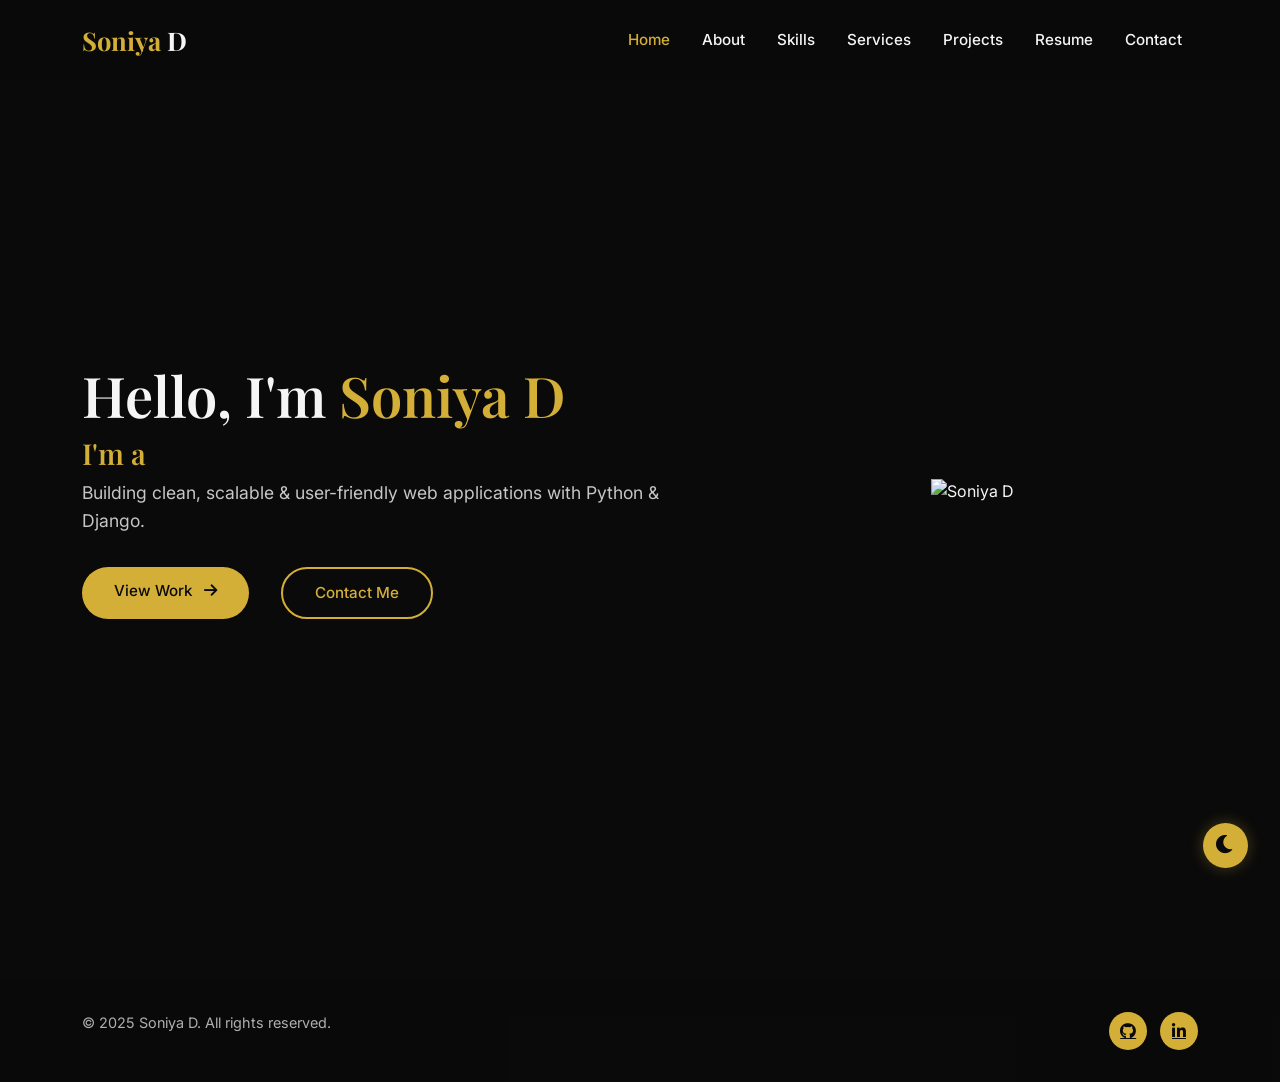
==== index.html @ d13fad53 "Update index.html" ====
<!DOCTYPE html>
<html lang="en">
<head>
    <meta charset="UTF-8">
    <meta name="viewport" content="width=device-width, initial-scale=1.0">
    <title>Soniya D | Python Fullstack Developer</title>
    <link href="https://cdn.jsdelivr.net/npm/bootstrap@5.3.0-alpha1/dist/css/bootstrap.min.css" rel="stylesheet">
    <link rel="stylesheet" href="https://cdnjs.cloudflare.com/ajax/libs/font-awesome/6.0.0-beta3/css/all.min.css">
    <link href="https://fonts.googleapis.com/css2?family=Inter:wght@300;400;500;600;700;800&family=Playfair+Display:wght@400;500;600;700&display=swap" rel="stylesheet">
    <link href="https://unpkg.com/aos@2.3.1/dist/aos.css" rel="stylesheet">
    <link rel="stylesheet" href="css/style.css">
</head>
<body>

    <canvas id="particles-canvas"></canvas>
    <button id="theme-toggle" class="theme-toggle"><i class="fas fa-moon"></i></button>

    <nav class="navbar navbar-expand-lg navbar-dark fixed-top">
        <div class="container">
            <a class="navbar-brand" href="index.html"><span class="brand-gold">Soniya</span> D</a>
            <button class="navbar-toggler" type="button" data-bs-toggle="collapse" data-bs-target="#navbarNav">
                <span class="navbar-toggler-icon"></span>
            </button>
            <div class="collapse navbar-collapse" id="navbarNav">
                <ul class="navbar-nav ms-auto">
                    <li class="nav-item"><a class="nav-link active" href="index.html">Home</a></li>
                    <li class="nav-item"><a class="nav-link" href="about.html">About</a></li>
                    <li class="nav-item"><a class="nav-link" href="skills.html">Skills</a></li>
                    <li class="nav-item"><a class="nav-link" href="services.html">Services</a></li>
                    <li class="nav-item"><a class="nav-link" href="projects.html">Projects</a></li>
                    <li class="nav-item"><a class="nav-link" href="resume.html">Resume</a></li>
                    <li class="nav-item"><a class="nav-link" href="contact.html">Contact</a></li>
                </ul>
            </div>
        </div>
    </nav>

    <section class="hero-section d-flex align-items-center">
        <div class="container">
            <div class="row align-items-center">
                <div class="col-lg-7" data-aos="fade-right" data-aos-duration="1000">
                    <div class="hero-content">
                        <h1 class="hero-title">Hello, I'm <span class="highlight">Soniya D</span></h1>
                        <h2 class="hero-role">I'm a <span id="typed-role"></span></h2>
                        <p class="hero-tagline">Building clean, scalable & user-friendly web applications with Python & Django.</p>
                        <div class="hero-buttons mt-4">
                            <a href="projects.html" class="btn btn-primary me-3">View Work <i class="fas fa-arrow-right ms-2"></i></a>
                            <a href="contact.html" class="btn btn-outline">Contact Me</a>
                        </div>
                    </div>
                </div>
                <div class="col-lg-5 text-center" data-aos="fade-left" data-aos-duration="1000" data-aos-delay="200">
                    <div class="hero-image">
                        <!-- Unique Morphing Blob Shape -->
                        <div class="blob-wrapper" id="blobWrapper">
                            <div class="blob-shape">
                                <img src="images/img2.jpeg" alt="Soniya D">
                            </div>
                            <div class="blob-glow"></div>
                        </div>
                    </div>
                </div>
            </div>
        </div>
    </section>

    <footer class="footer">
    <div class="container">
        <div class="row">
            <div class="col-md-6">
                <p>&copy; 2025 Soniya D. All rights reserved.</p>
            </div>
            <div class="col-md-6 text-md-end">
                <div class="social-links">
                    <a href="#" target="_blank"><i class="fab fa-github"></i></a>
                    <a href="https://www.linkedin.com/in/soniyadas05" target="_blank" rel="noopener noreferrer">
                        <i class="fab fa-linkedin-in"></i>
                    </a>
                </div>
            </div>
        </div>
    </div>
</footer>

    <script src="https://cdn.jsdelivr.net/npm/bootstrap@5.3.0-alpha1/dist/js/bootstrap.bundle.min.js"></script>
    <script src="https://unpkg.com/aos@2.3.1/dist/aos.js"></script>
    <script src="https://cdn.jsdelivr.net/npm/typed.js@2.0.12"></script>
    <script src="js/script.js"></script>
</body>
</html>
---- css/style.css ----
/* ============================================
   GLOBAL VARIABLES & RESET
============================================ */
:root {
    --bg-dark: #0a0a0a;
    --bg-light: #ffffff;
    --text-dark: #f5f5f5;
    --text-light: #1a1a1a;
    --primary: #d4af37;
    --primary-dark: #b8941e;
    --primary-glow: rgba(212, 175, 55, 0.3);
    --gray-dark: #1f1f1f;
    --gray-light: #eaeaea;
    --transition: all 0.3s ease;
    --card-bg: rgba(20, 20, 30, 0.6);
    --card-border: rgba(212, 175, 55, 0.15);
}

[data-theme="light"] {
    --bg-dark: #ffffff;
    --text-dark: #1a1a1a;
    --gray-dark: #f8f9fa;
    --card-bg: rgba(255, 255, 255, 0.8);
    --card-border: rgba(0, 0, 0, 0.08);
}

* {
    margin: 0;
    padding: 0;
    box-sizing: border-box;
}

body {
    font-family: 'Inter', sans-serif;
    background-color: var(--bg-dark);
    color: var(--text-dark);
    transition: var(--transition);
    overflow-x: hidden;
}

h1, h2, h3, h4, h5, h6 {
    font-family: 'Playfair Display', serif;
    font-weight: 600;
}

.highlight {
    color: var(--primary);
}





/* ============================================
   DARK MODE SMOOTH TRANSITION
============================================ */
body, .navbar, .footer, .card, .skill-card, .project-card, .contact-card {
    transition: background-color 0.3s ease, color 0.3s ease, border-color 0.3s ease;
}

/* Fix for light mode text in cards */
[data-theme="light"] .about-card,
[data-theme="light"] .skill-card,
[data-theme="light"] .project-card,
[data-theme="light"] .contact-info-card,
[data-theme="light"] .contact-form-card {
    color: #1a1a1a;
}

/* Fix for light mode particle opacity */
[data-theme="light"] #particles-canvas {
    opacity: 0.2;
}

/* Fix for light mode star rings */
[data-theme="light"] .star-ring {
    border-color: rgba(0, 0, 0, 0.1);
}

[data-theme="light"] .star-ring.secondary {
    border-color: rgba(0, 0, 0, 0.08);
}

/* ============================================
   SCROLL PROGRESS BAR
============================================ */
.scroll-progress {
    position: fixed;
    top: 0;
    left: 0;
    width: 0%;
    height: 3px;
    background: var(--primary);
    z-index: 10000;
    transition: width 0.1s linear;
}

/* ============================================
   NAVBAR
============================================ */
.navbar {
    background: rgba(10, 10, 10, 0.95);
    backdrop-filter: blur(10px);
    padding: 1rem 0;
    transition: var(--transition);
}

[data-theme="light"] .navbar {
    background: rgba(255, 255, 255, 0.95);
    box-shadow: 0 2px 10px rgba(0,0,0,0.05);
}

.navbar-brand {
    font-family: 'Playfair Display', serif;
    font-size: 1.6rem;
    font-weight: 700;
    color: var(--text-dark) !important;
}

.brand-gold {
    color: var(--primary);
}

.nav-link {
    color: var(--text-dark) !important;
    font-weight: 500;
    margin: 0 0.5rem;
    transition: var(--transition);
    font-size: 0.95rem;
}

.nav-link:hover, .nav-link.active {
    color: var(--primary) !important;
}

/* ============================================
   THEME TOGGLE
============================================ */
.theme-toggle {
    position: fixed;
    bottom: 2rem;
    right: 2rem;
    z-index: 999;
    background: var(--primary);
    border: none;
    width: 45px;
    height: 45px;
    border-radius: 50%;
    cursor: pointer;
    box-shadow: 0 0 15px var(--primary-glow);
    transition: var(--transition);
}

.theme-toggle i {
    font-size: 1.3rem;
    color: #0a0a0a;
}

.theme-toggle:hover {
    transform: scale(1.1);
}

/* ============================================
   HERO SECTION
============================================ */
.hero-section {
    min-height: 100vh;
    padding-top: 80px;
    position: relative;
}

.hero-greeting {
    font-size: 1.1rem;
    color: var(--primary);
    letter-spacing: 3px;
    text-transform: uppercase;
    display: block;
    margin-bottom: 0.5rem;
}

.hero-title {
    font-size: 3.5rem;
    margin-bottom: 0.5rem;
}

.hero-role-wrapper {
    display: flex;
    align-items: center;
    gap: 0.5rem;
    flex-wrap: wrap;
    margin-bottom: 1.5rem;
}

.hero-role-prefix {
    font-size: 1.8rem;
    font-weight: 500;
}

.hero-role {
    font-size: 1.8rem;
    font-weight: 600;
    color: var(--primary);
}

.hero-tagline {
    font-size: 1.1rem;
    opacity: 0.8;
    margin-bottom: 2rem;
    line-height: 1.6;
}

/* ============================================
   PROFILE IMAGE - CLEAN PROFESSIONAL SHAPE
============================================ */
.profile-image-wrapper {
    position: relative;
    width: 380px;
    height: 380px;
    margin: 0 auto;
}

.profile-image-shape {
    position: relative;
    width: 100%;
    height: 100%;
    border-radius: 42% 58% 45% 55% / 52% 44% 56% 48%;
    overflow: hidden;
    transition: all 0.4s ease;
    box-shadow: 0 20px 40px rgba(0, 0, 0, 0.2);
}

@keyframes morphShape {
    0% { border-radius: 42% 58% 45% 55% / 52% 44% 56% 48%; }
    50% { border-radius: 55% 45% 58% 42% / 45% 55% 45% 55%; }
    100% { border-radius: 42% 58% 45% 55% / 52% 44% 56% 48%; }
}

.profile-image-shape {
    animation: morphShape 10s ease-in-out infinite;
}

.profile-image-shape img {
    width: 100%;
    height: 100%;
    object-fit: cover;
    transition: transform 0.4s ease;
}

.profile-image-wrapper:hover .profile-image-shape img {
    transform: scale(1.05);
}

.profile-glow {
    position: absolute;
    top: -20px;
    left: -20px;
    right: -20px;
    bottom: -20px;
    background: radial-gradient(circle, var(--primary) 0%, transparent 70%);
    border-radius: 50%;
    opacity: 0.15;
    animation: pulseGlow 3s ease-in-out infinite;
    z-index: -1;
}

@keyframes pulseGlow {
    0%, 100% { opacity: 0.1; transform: scale(0.98); }
    50% { opacity: 0.2; transform: scale(1.02); }
}

/* Small Glitter Stars */
.star-container {
    position: absolute;
    top: 0;
    left: 0;
    width: 100%;
    height: 100%;
    pointer-events: none;
    z-index: 2;
}

.glit-star {
    position: absolute;
    width: 3px;
    height: 3px;
    background: #ffd700;
    border-radius: 50%;
    animation: starGlitter 2s ease-in-out infinite;
    box-shadow: 0 0 3px rgba(255, 215, 0, 0.6);
}

.glit-star.inner-star {
    width: 2px;
    height: 2px;
    background: #f5e7a3;
    animation-duration: 1.5s;
}

@keyframes starGlitter {
    0%, 100% { opacity: 0; transform: scale(0.5); }
    50% { opacity: 0.8; transform: scale(1.2); }
}

/* Rotating Rings */
.star-ring {
    position: absolute;
    top: 50%;
    left: 50%;
    width: 90%;
    height: 90%;
    border: 1px solid rgba(212, 175, 55, 0.15);
    border-radius: 50%;
    transform: translate(-50%, -50%);
    animation: rotateRing 20s linear infinite;
    pointer-events: none;
}

.star-ring.secondary {
    width: 80%;
    height: 80%;
    border: 1px dashed rgba(212, 175, 55, 0.1);
    animation: rotateRingReverse 25s linear infinite;
}

@keyframes rotateRing {
    from { transform: translate(-50%, -50%) rotate(0deg); }
    to { transform: translate(-50%, -50%) rotate(360deg); }
}

@keyframes rotateRingReverse {
    from { transform: translate(-50%, -50%) rotate(360deg); }
    to { transform: translate(-50%, -50%) rotate(0deg); }
}

/* ============================================
   BUTTONS
============================================ */
.btn {
    padding: 0.8rem 2rem;
    font-weight: 500;
    border-radius: 50px;
    transition: var(--transition);
    font-size: 0.95rem;
}

.btn-primary {
    background: var(--primary);
    border: none;
    color: #0a0a0a;
}

.btn-primary:hover {
    background: var(--primary-dark);
    transform: translateY(-3px);
    box-shadow: 0 10px 20px var(--primary-glow);
}

.btn-outline {
    background: transparent;
    border: 2px solid var(--primary);
    color: var(--primary);
}

.btn-outline:hover {
    background: var(--primary);
    color: #0a0a0a;
    transform: translateY(-3px);
}

.hero-buttons {
    display: flex;
    gap: 1rem;
    flex-wrap: wrap;
}

/* ============================================
   PAGE HEADER
============================================ */
.page-header {
    padding: 150px 0 80px;
    text-align: center;
    position: relative;
}

.page-header h1 {
    font-size: 3rem;
    margin-bottom: 1rem;
    background: linear-gradient(135deg, var(--primary), #fff);
    -webkit-background-clip: text;
    background-clip: text;
    color: transparent;
}

.page-header p {
    font-size: 1.2rem;
    opacity: 0.8;
}

/* ============================================
   ABOUT PAGE
============================================ */
.about-section {
    padding: 80px 0;
}

.about-card {
    background: var(--card-bg);
    backdrop-filter: blur(15px);
    border-radius: 56px;
    padding: 3rem;
    border: 1px solid var(--card-border);
    transition: all 0.4s ease;
}

.about-card:hover {
    transform: translateY(-8px);
    border-color: var(--primary);
    box-shadow: 0 30px 50px var(--primary-glow);
}

.profile-img {
    width: 240px;
    height: 240px;
    border-radius: 50%;
    object-fit: cover;
    border: 3px solid var(--primary);
    box-shadow: 0 20px 40px var(--primary-glow);
}

.about-content {
    text-align: center;
}

.about-content h3 {
    font-size: 2.2rem;
    margin-bottom: 1rem;
}

.info-list {
    display: flex;
    flex-wrap: wrap;
    justify-content: center;
    gap: 1.2rem;
    margin: 2rem 0;
}

.info-item {
    display: flex;
    align-items: center;
    gap: 0.8rem;
    background: rgba(212, 175, 55, 0.1);
    padding: 0.7rem 1.5rem;
    border-radius: 60px;
    transition: all 0.3s ease;
}

.info-item i {
    width: 36px;
    height: 36px;
    background: var(--primary);
    border-radius: 50%;
    display: inline-flex;
    align-items: center;
    justify-content: center;
    color: #0a0a0a;
}

.info-item:hover {
    background: rgba(212, 175, 55, 0.2);
    transform: translateY(-5px);
}

.btn-hire {
    padding: 1rem 2.8rem;
    font-weight: 600;
    background: linear-gradient(135deg, var(--primary), var(--primary-dark));
    border: none;
    color: #0a0a0a;
    border-radius: 50px;
    transition: all 0.3s ease;
}

.btn-hire:hover {
    transform: translateY(-3px);
    box-shadow: 0 10px 25px var(--primary-glow);
}

/* ============================================
   SKILLS PAGE
============================================ */
.skills-section {
    padding: 80px 0;
}

.skill-card {
    background: var(--card-bg);
    backdrop-filter: blur(12px);
    border-radius: 28px;
    padding: 2rem;
    transition: all 0.4s ease;
    height: 100%;
    border: 1px solid var(--card-border);
}

.skill-card:hover {
    transform: translateY(-8px);
    border-color: var(--primary);
    box-shadow: 0 25px 45px var(--primary-glow);
}

.skill-card-header {
    display: flex;
    align-items: center;
    gap: 1rem;
    margin-bottom: 2rem;
    border-bottom: 2px solid var(--primary);
    padding-bottom: 0.8rem;
}

.skill-card-header i {
    font-size: 2.2rem;
    color: var(--primary);
}

.skill-items {
    display: flex;
    flex-direction: column;
    gap: 1.5rem;
}

.skill-info {
    display: flex;
    justify-content: space-between;
    margin-bottom: 0.6rem;
    font-weight: 500;
}

.skill-percent {
    font-weight: 600;
    color: var(--primary);
}

.progress {
    height: 8px;
    background: rgba(212, 175, 55, 0.2);
    border-radius: 10px;
}

.progress-bar {
    background: linear-gradient(90deg, var(--primary), var(--primary-dark));
    border-radius: 10px;
    width: 0;
    transition: width 1.2s ease;
}

.skills-grid {
    display: flex;
    flex-wrap: wrap;
    justify-content: center;
    gap: 1.8rem;
}

.skill-box {
    background: var(--card-bg);
    backdrop-filter: blur(12px);
    border-radius: 28px;
    padding: 1.8rem 1.2rem;
    text-align: center;
    transition: all 0.3s ease;
    border: 1px solid var(--card-border);
    width: 160px;
}

.skill-box:hover {
    transform: translateY(-8px);
    border-color: var(--primary);
    box-shadow: 0 20px 35px var(--primary-glow);
}

.skill-box i {
    font-size: 2.8rem;
    color: var(--primary);
    margin-bottom: 1rem;
}

.skill-box h4 {
    font-size: 1.1rem;
    margin-bottom: 0.8rem;
}

/* ============================================
   PROJECTS PAGE
============================================ */
.project-card {
    background: var(--card-bg);
    backdrop-filter: blur(10px);
    border-radius: 24px;
    transition: all 0.4s ease;
    height: 100%;
    border: 1px solid var(--card-border);
    overflow: hidden;
}

.project-card:hover {
    transform: translateY(-8px);
    border-color: var(--primary);
    box-shadow: 0 20px 40px var(--primary-glow);
}

.project-img img {
    width: 100%;
    height: 250px;
    object-fit: cover;
    transition: transform 0.5s ease;
}

.project-card:hover .project-img img {
    transform: scale(1.05);
}

.project-info {
    padding: 1.5rem;
}

.tech-stack span {
    display: inline-block;
    background: rgba(212, 175, 55, 0.2);
    padding: 0.2rem 0.8rem;
    border-radius: 20px;
    font-size: 0.8rem;
    margin-right: 0.5rem;
    margin-bottom: 0.5rem;
}

/* ============================================
   CONTACT PAGE
============================================ */
.contact-section {
    padding: 80px 0;
}

.contact-info-card, .contact-form-card {
    background: var(--card-bg);
    backdrop-filter: blur(15px);
    border-radius: 32px;
    padding: 2.5rem;
    border: 1px solid var(--card-border);
    transition: all 0.4s ease;
    height: 100%;
}

.contact-info-card:hover, .contact-form-card:hover {
    transform: translateY(-8px);
    border-color: var(--primary);
    box-shadow: 0 25px 45px var(--primary-glow);
}

.contact-item {
    display: flex;
    align-items: center;
    gap: 1.2rem;
    margin-bottom: 2rem;
    padding: 0.5rem;
    border-radius: 20px;
    transition: all 0.3s ease;
}

.contact-item:hover {
    background: rgba(212, 175, 55, 0.1);
    transform: translateX(8px);
}

.icon-box {
    width: 50px;
    height: 50px;
    background: linear-gradient(135deg, var(--primary), var(--primary-dark));
    border-radius: 18px;
    display: flex;
    align-items: center;
    justify-content: center;
}

.icon-box i {
    font-size: 1.5rem;
    color: #0a0a0a;
}

.contact-item h4 {
    font-size: 1rem;
    font-weight: 600;
    margin-bottom: 0.2rem;
    color: var(--primary);
}

.contact-form-card .form-control {
    background: rgba(255, 255, 255, 0.08);
    border: 1px solid rgba(212, 175, 55, 0.3);
    border-radius: 16px;
    padding: 0.9rem 1.2rem;
    color: var(--text-dark);
    transition: all 0.3s ease;
}

[data-theme="light"] .contact-form-card .form-control {
    background: rgba(0, 0, 0, 0.03);
    border-color: rgba(0, 0, 0, 0.15);
    color: #1a1a1a;
}

.contact-form-card .form-control:focus {
    border-color: var(--primary);
    box-shadow: 0 0 0 3px rgba(212, 175, 55, 0.2);
    outline: none;
}

.send-btn {
    width: 100%;
    padding: 1rem;
    font-weight: 600;
    border-radius: 50px;
    background: linear-gradient(135deg, var(--primary), var(--primary-dark));
    border: none;
    transition: all 0.3s ease;
}

.send-btn:hover {
    transform: translateY(-3px);
    box-shadow: 0 10px 25px var(--primary-glow);
}

/* ============================================
   FOOTER
============================================ */
.footer {
    padding: 2rem 0;
    background: rgba(10, 10, 10, 0.95);
    margin-top: 80px;
}

[data-theme="light"] .footer {
    background: var(--gray-light);
}

.footer p {
    font-size: 0.9rem;
    opacity: 0.7;
    margin: 0;
}

.social-links {
    display: flex;
    gap: 0.8rem;
    justify-content: flex-end;
}

.social-links a {
    width: 38px;
    height: 38px;
    background: var(--primary);
    color: #0a0a0a;
    border-radius: 50%;
    display: inline-flex;
    align-items: center;
    justify-content: center;
    transition: var(--transition);
}

.social-links a:hover {
    transform: translateY(-3px);
    background: var(--primary-dark);
}

/* ============================================
   PARTICLE BACKGROUND
============================================ */
#particles-canvas {
    position: fixed;
    top: 0;
    left: 0;
    width: 100%;
    height: 100%;
    z-index: -1;
    pointer-events: none;
    opacity: 0.4;
}

/* ============================================
   RESPONSIVE
============================================ */
@media (max-width: 992px) {
    .hero-title { font-size: 2.8rem; }
    .hero-role-prefix, .hero-role { font-size: 1.5rem; }
    .profile-image-wrapper { width: 320px; height: 320px; }
    .page-header h1 { font-size: 2.5rem; }
}

@media (max-width: 768px) {
    .hero-title { font-size: 2.2rem; }
    .hero-role-prefix, .hero-role { font-size: 1.2rem; }
    .hero-greeting { font-size: 0.9rem; }
    .hero-tagline { font-size: 1rem; }
    .profile-image-wrapper { width: 260px; height: 260px; }
    .hero-buttons { justify-content: center; }
    .social-links { justify-content: center; margin-top: 1rem; }
    .footer .text-md-end { text-align: center !important; }
    .theme-toggle { width: 40px; height: 40px; bottom: 1rem; right: 1rem; }
    .page-header { padding: 120px 0 60px; }
    .page-header h1 { font-size: 2rem; }
    .about-card, .skill-card, .contact-info-card, .contact-form-card { padding: 1.5rem; }
    .profile-img { width: 180px; height: 180px; }
    .skills-grid { gap: 1rem; }
    .skill-box { width: 140px; padding: 1.2rem 0.8rem; }
    .skill-box i { font-size: 2rem; }
}
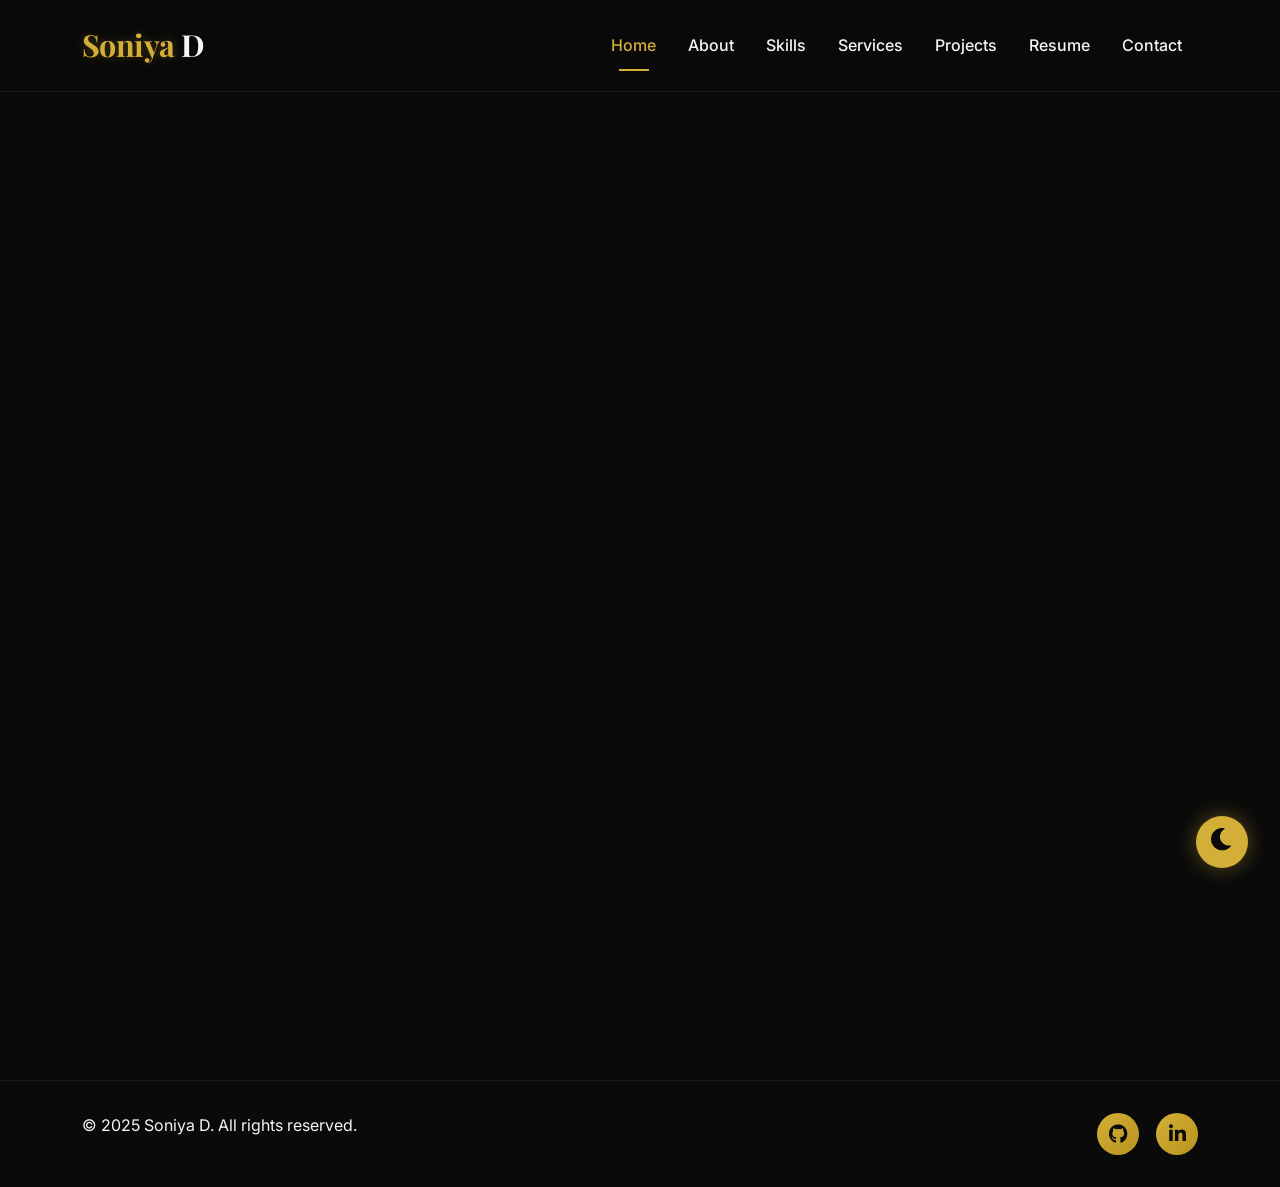
==== commit fc590f4a: "Update index.html" ====
--- a/index.html
+++ b/index.html
@@ -3,7 +3,7 @@
 <head>
     <meta charset="UTF-8">
     <meta name="viewport" content="width=device-width, initial-scale=1.0">
-    <title>Soniya D | Python Fullstack Developer</title>
+    <title>Soniya D | Python Full-Stack Developer</title>
     <link href="https://cdn.jsdelivr.net/npm/bootstrap@5.3.0-alpha1/dist/css/bootstrap.min.css" rel="stylesheet">
     <link rel="stylesheet" href="https://cdnjs.cloudflare.com/ajax/libs/font-awesome/6.0.0-beta3/css/all.min.css">
     <link href="https://fonts.googleapis.com/css2?family=Inter:wght@300;400;500;600;700;800&family=Playfair+Display:wght@400;500;600;700&display=swap" rel="stylesheet">
@@ -12,7 +12,6 @@
 </head>
 <body>
 
-    <canvas id="particles-canvas"></canvas>
     <button id="theme-toggle" class="theme-toggle"><i class="fas fa-moon"></i></button>
 
     <nav class="navbar navbar-expand-lg navbar-dark fixed-top">
@@ -35,29 +34,29 @@
         </div>
     </nav>
 
-    <section class="hero-section d-flex align-items-center">
+    <section class="hero-section">
         <div class="container">
-            <div class="row align-items-center">
-                <div class="col-lg-7" data-aos="fade-right" data-aos-duration="1000">
+            <div class="row align-items-center min-vh-100">
+                <div class="col-lg-6" data-aos="fade-right" data-aos-duration="1000">
                     <div class="hero-content">
-                        <h1 class="hero-title">Hello, I'm <span class="highlight">Soniya D</span></h1>
-                        <h2 class="hero-role">I'm a <span id="typed-role"></span></h2>
-                        <p class="hero-tagline">Building clean, scalable & user-friendly web applications with Python & Django.</p>
-                        <div class="hero-buttons mt-4">
-                            <a href="projects.html" class="btn btn-primary me-3">View Work <i class="fas fa-arrow-right ms-2"></i></a>
-                            <a href="contact.html" class="btn btn-outline">Contact Me</a>
+                        <span class="badge bg-primary bg-opacity-10 text-primary mb-3 px-4 py-2 rounded-pill" style="background: rgba(212, 175, 55, 0.1); color: var(--primary);">
+                            <i class="fas fa-code me-2"></i>Python Full-Stack Developer
+                        </span>
+                        <h1 class="hero-title">Soniya D</h1>
+                        <h2 class="hero-role">I'm a <span class="highlight">Developer</span></h2>
+                        <p class="hero-tagline">Crafting elegant, scalable web solutions with Python, Django, and modern technologies. Let's build something extraordinary together.</p>
+                        <div class="hero-buttons">
+                            <a href="contact.html" class="btn btn-primary me-3">Let's Talk</a>
+                            <a href="projects.html" class="btn btn-outline">View Work</a>
                         </div>
                     </div>
                 </div>
-                <div class="col-lg-5 text-center" data-aos="fade-left" data-aos-duration="1000" data-aos-delay="200">
-                    <div class="hero-image">
-                        <!-- Unique Morphing Blob Shape -->
-                        <div class="blob-wrapper" id="blobWrapper">
-                            <div class="blob-shape">
-                                <img src="images/img2.jpeg" alt="Soniya D">
-                            </div>
-                            <div class="blob-glow"></div>
+                <div class="col-lg-6" data-aos="fade-left" data-aos-duration="1000" data-aos-delay="200">
+                    <div class="blob-wrapper">
+                        <div class="blob-shape">
+                            <img src="images/img2.jpeg" alt="Soniya D">
                         </div>
+                        <div class="blob-glow"></div>
                     </div>
                 </div>
             </div>
@@ -65,26 +64,25 @@
     </section>
 
     <footer class="footer">
-    <div class="container">
-        <div class="row">
-            <div class="col-md-6">
-                <p>&copy; 2025 Soniya D. All rights reserved.</p>
-            </div>
-            <div class="col-md-6 text-md-end">
-                <div class="social-links">
-                    <a href="#" target="_blank"><i class="fab fa-github"></i></a>
-                    <a href="https://www.linkedin.com/in/soniyadas05" target="_blank" rel="noopener noreferrer">
-                        <i class="fab fa-linkedin-in"></i>
-                    </a>
+        <div class="container">
+            <div class="row">
+                <div class="col-md-6">
+                    <p>&copy; 2025 Soniya D. All rights reserved.</p>
+                </div>
+                <div class="col-md-6 text-md-end">
+                    <div class="social-links">
+                        <a href="#" target="_blank"><i class="fab fa-github"></i></a>
+                        <a href="https://www.linkedin.com/in/soniyadas05" target="_blank" rel="noopener noreferrer">
+                            <i class="fab fa-linkedin-in"></i>
+                        </a>
+                    </div>
                 </div>
             </div>
         </div>
-    </div>
-</footer>
+    </footer>
 
     <script src="https://cdn.jsdelivr.net/npm/bootstrap@5.3.0-alpha1/dist/js/bootstrap.bundle.min.js"></script>
     <script src="https://unpkg.com/aos@2.3.1/dist/aos.js"></script>
-    <script src="https://cdn.jsdelivr.net/npm/typed.js@2.0.12"></script>
     <script src="js/script.js"></script>
 </body>
 </html>
--- a/css/style.css
+++ b/css/style.css
@@ -8,20 +8,23 @@
     --text-light: #1a1a1a;
     --primary: #d4af37;
     --primary-dark: #b8941e;
-    --primary-glow: rgba(212, 175, 55, 0.3);
+    --primary-glow: rgba(212, 175, 55, 0.4);
     --gray-dark: #1f1f1f;
     --gray-light: #eaeaea;
-    --transition: all 0.3s ease;
+    --transition: all 0.3s cubic-bezier(0.25, 0.46, 0.45, 0.94);
     --card-bg: rgba(20, 20, 30, 0.6);
-    --card-border: rgba(212, 175, 55, 0.15);
+    --card-border: rgba(212, 175, 55, 0.2);
+    --shadow-sm: 0 10px 30px -10px rgba(0, 0, 0, 0.3);
+    --shadow-lg: 0 25px 50px -12px rgba(0, 0, 0, 0.25);
 }
 
 [data-theme="light"] {
     --bg-dark: #ffffff;
     --text-dark: #1a1a1a;
     --gray-dark: #f8f9fa;
-    --card-bg: rgba(255, 255, 255, 0.8);
+    --card-bg: rgba(255, 255, 255, 0.85);
     --card-border: rgba(0, 0, 0, 0.08);
+    --shadow-sm: 0 10px 30px -10px rgba(0, 0, 0, 0.08);
 }
 
 * {
@@ -34,91 +37,97 @@
     font-family: 'Inter', sans-serif;
     background-color: var(--bg-dark);
     color: var(--text-dark);
-    transition: var(--transition);
+    transition: background-color 0.3s ease, color 0.2s ease;
     overflow-x: hidden;
+    line-height: 1.6;
 }
 
 h1, h2, h3, h4, h5, h6 {
     font-family: 'Playfair Display', serif;
     font-weight: 600;
+    letter-spacing: -0.02em;
 }
 
 .highlight {
     color: var(--primary);
-}
-
-
-
-
-
-/* ============================================
-   DARK MODE SMOOTH TRANSITION
-============================================ */
-body, .navbar, .footer, .card, .skill-card, .project-card, .contact-card {
-    transition: background-color 0.3s ease, color 0.3s ease, border-color 0.3s ease;
-}
-
-/* Fix for light mode text in cards */
-[data-theme="light"] .about-card,
-[data-theme="light"] .skill-card,
-[data-theme="light"] .project-card,
-[data-theme="light"] .contact-info-card,
-[data-theme="light"] .contact-form-card {
-    color: #1a1a1a;
-}
-
-/* Fix for light mode particle opacity */
-[data-theme="light"] #particles-canvas {
-    opacity: 0.2;
-}
-
-/* Fix for light mode star rings */
-[data-theme="light"] .star-ring {
-    border-color: rgba(0, 0, 0, 0.1);
-}
-
-[data-theme="light"] .star-ring.secondary {
-    border-color: rgba(0, 0, 0, 0.08);
-}
-
-/* ============================================
-   SCROLL PROGRESS BAR
-============================================ */
-.scroll-progress {
-    position: fixed;
-    top: 0;
+    position: relative;
+    display: inline-block;
+}
+
+.highlight::after {
+    content: '';
+    position: absolute;
+    bottom: 5px;
     left: 0;
-    width: 0%;
-    height: 3px;
+    width: 100%;
+    height: 2px;
+    background: linear-gradient(90deg, var(--primary), transparent);
+    transform: scaleX(0);
+    transform-origin: left;
+    transition: transform 0.3s ease;
+}
+
+.highlight:hover::after {
+    transform: scaleX(1);
+}
+
+/* ============================================
+   SCROLLBAR STYLING
+============================================ */
+::-webkit-scrollbar {
+    width: 8px;
+}
+
+::-webkit-scrollbar-track {
+    background: var(--gray-dark);
+}
+
+::-webkit-scrollbar-thumb {
     background: var(--primary);
-    z-index: 10000;
-    transition: width 0.1s linear;
+    border-radius: 10px;
+}
+
+::-webkit-scrollbar-thumb:hover {
+    background: var(--primary-dark);
 }
 
 /* ============================================
    NAVBAR
 ============================================ */
 .navbar {
-    background: rgba(10, 10, 10, 0.95);
-    backdrop-filter: blur(10px);
+    background: rgba(10, 10, 10, 0.92);
+    backdrop-filter: blur(12px);
     padding: 1rem 0;
-    transition: var(--transition);
+    transition: all 0.3s ease;
+    border-bottom: 1px solid rgba(212, 175, 55, 0.1);
+}
+
+.navbar.scrolled {
+    padding: 0.7rem 0;
+    background: rgba(10, 10, 12, 0.98);
+    box-shadow: 0 4px 20px rgba(0, 0, 0, 0.1);
 }
 
 [data-theme="light"] .navbar {
     background: rgba(255, 255, 255, 0.95);
-    box-shadow: 0 2px 10px rgba(0,0,0,0.05);
+    box-shadow: 0 2px 12px rgba(0, 0, 0, 0.05);
+}
+
+[data-theme="light"] .navbar.scrolled {
+    background: rgba(255, 255, 255, 0.98);
 }
 
 .navbar-brand {
     font-family: 'Playfair Display', serif;
-    font-size: 1.6rem;
+    font-size: 1.9rem;
     font-weight: 700;
     color: var(--text-dark) !important;
+    letter-spacing: -0.02em;
 }
 
 .brand-gold {
     color: var(--primary);
+    text-shadow: 0 0 10px rgba(212, 175, 55, 0.3);
 }
 
 .nav-link {
@@ -126,38 +135,59 @@
     font-weight: 500;
     margin: 0 0.5rem;
     transition: var(--transition);
-    font-size: 0.95rem;
-}
-
-.nav-link:hover, .nav-link.active {
+    position: relative;
+}
+
+.nav-link::after {
+    content: '';
+    position: absolute;
+    bottom: -5px;
+    left: 50%;
+    transform: translateX(-50%) scaleX(0);
+    width: 30px;
+    height: 2px;
+    background: var(--primary);
+    transition: transform 0.3s ease;
+}
+
+.nav-link:hover::after,
+.nav-link.active::after {
+    transform: translateX(-50%) scaleX(1);
+}
+
+.nav-link:hover,
+.nav-link.active {
     color: var(--primary) !important;
 }
 
 /* ============================================
-   THEME TOGGLE
+   THEME TOGGLE BUTTON
 ============================================ */
 .theme-toggle {
     position: fixed;
     bottom: 2rem;
     right: 2rem;
-    z-index: 999;
+    z-index: 1000;
     background: var(--primary);
     border: none;
-    width: 45px;
-    height: 45px;
+    width: 52px;
+    height: 52px;
     border-radius: 50%;
     cursor: pointer;
-    box-shadow: 0 0 15px var(--primary-glow);
-    transition: var(--transition);
+    box-shadow: 0 0 20px var(--primary-glow);
+    transition: transform 0.2s, background 0.2s;
+    backdrop-filter: blur(5px);
 }
 
 .theme-toggle i {
-    font-size: 1.3rem;
+    font-size: 1.6rem;
     color: #0a0a0a;
 }
 
 .theme-toggle:hover {
-    transform: scale(1.1);
+    transform: scale(1.1) rotate(10deg);
+    background: var(--primary-dark);
+    box-shadow: 0 0 30px var(--primary-glow);
 }
 
 /* ============================================
@@ -165,92 +195,99 @@
 ============================================ */
 .hero-section {
     min-height: 100vh;
-    padding-top: 80px;
+    padding-top: 100px;
     position: relative;
-}
-
-.hero-greeting {
-    font-size: 1.1rem;
-    color: var(--primary);
-    letter-spacing: 3px;
-    text-transform: uppercase;
-    display: block;
-    margin-bottom: 0.5rem;
+    overflow: hidden;
 }
 
 .hero-title {
-    font-size: 3.5rem;
-    margin-bottom: 0.5rem;
-}
-
-.hero-role-wrapper {
-    display: flex;
-    align-items: center;
-    gap: 0.5rem;
-    flex-wrap: wrap;
-    margin-bottom: 1.5rem;
-}
-
-.hero-role-prefix {
-    font-size: 1.8rem;
+    font-size: 3.8rem;
+    margin-bottom: 1rem;
+    line-height: 1.2;
+    background: linear-gradient(135deg, #fff 0%, var(--primary) 100%);
+    -webkit-background-clip: text;
+    background-clip: text;
+    color: transparent;
+    animation: titleGlow 3s ease-in-out infinite;
+}
+
+@keyframes titleGlow {
+    0%, 100% { filter: drop-shadow(0 0 0px var(--primary)); }
+    50% { filter: drop-shadow(0 0 15px var(--primary)); }
+}
+
+[data-theme="light"] .hero-title {
+    background: linear-gradient(135deg, #1a1a1a 0%, var(--primary) 100%);
+    -webkit-background-clip: text;
+    background-clip: text;
+}
+
+.hero-role {
+    font-size: 2rem;
+    margin-bottom: 1rem;
     font-weight: 500;
 }
 
-.hero-role {
-    font-size: 1.8rem;
-    font-weight: 600;
-    color: var(--primary);
-}
-
 .hero-tagline {
-    font-size: 1.1rem;
-    opacity: 0.8;
+    font-size: 1.2rem;
+    opacity: 0.9;
     margin-bottom: 2rem;
-    line-height: 1.6;
-}
-
-/* ============================================
-   PROFILE IMAGE - CLEAN PROFESSIONAL SHAPE
-============================================ */
-.profile-image-wrapper {
+    max-width: 90%;
+}
+
+/* Morphing Blob Shape */
+.blob-wrapper {
     position: relative;
     width: 380px;
     height: 380px;
     margin: 0 auto;
-}
-
-.profile-image-shape {
+    cursor: pointer;
+    transition: transform 0.3s ease;
+}
+
+.blob-shape {
     position: relative;
     width: 100%;
     height: 100%;
-    border-radius: 42% 58% 45% 55% / 52% 44% 56% 48%;
+    background: linear-gradient(135deg, var(--primary) 0%, var(--primary-dark) 100%);
+    border-radius: 60% 40% 30% 70% / 60% 30% 70% 40%;
+    animation: morphBlob 8s ease-in-out infinite;
+    display: flex;
+    align-items: center;
+    justify-content: center;
     overflow: hidden;
-    transition: all 0.4s ease;
-    box-shadow: 0 20px 40px rgba(0, 0, 0, 0.2);
-}
-
-@keyframes morphShape {
-    0% { border-radius: 42% 58% 45% 55% / 52% 44% 56% 48%; }
-    50% { border-radius: 55% 45% 58% 42% / 45% 55% 45% 55%; }
-    100% { border-radius: 42% 58% 45% 55% / 52% 44% 56% 48%; }
-}
-
-.profile-image-shape {
-    animation: morphShape 10s ease-in-out infinite;
-}
-
-.profile-image-shape img {
-    width: 100%;
-    height: 100%;
+    transition: all 0.5s cubic-bezier(0.2, 0.9, 0.4, 1.1);
+    will-change: border-radius;
+    box-shadow: 0 20px 40px rgba(0, 0, 0, 0.3);
+}
+
+@keyframes morphBlob {
+    0% { border-radius: 60% 40% 30% 70% / 60% 30% 70% 40%; }
+    25% { border-radius: 30% 60% 70% 40% / 50% 60% 30% 60%; }
+    50% { border-radius: 50% 50% 30% 70% / 40% 60% 70% 30%; }
+    75% { border-radius: 70% 30% 50% 50% / 30% 70% 40% 60%; }
+    100% { border-radius: 60% 40% 30% 70% / 60% 30% 70% 40%; }
+}
+
+.blob-shape img {
+    width: 92%;
+    height: 92%;
     object-fit: cover;
-    transition: transform 0.4s ease;
-}
-
-.profile-image-wrapper:hover .profile-image-shape img {
+    border-radius: inherit;
+    transition: transform 0.5s ease;
+    filter: brightness(1.02);
+}
+
+.blob-wrapper:hover .blob-shape {
+    transform: rotate(2deg) scale(1.02);
+    filter: drop-shadow(0 0 30px var(--primary-glow));
+}
+
+.blob-wrapper:hover .blob-shape img {
     transform: scale(1.05);
 }
 
-.profile-glow {
+.blob-glow {
     position: absolute;
     top: -20px;
     left: -20px;
@@ -258,78 +295,14 @@
     bottom: -20px;
     background: radial-gradient(circle, var(--primary) 0%, transparent 70%);
     border-radius: 50%;
-    opacity: 0.15;
+    opacity: 0.25;
     animation: pulseGlow 3s ease-in-out infinite;
     z-index: -1;
 }
 
 @keyframes pulseGlow {
-    0%, 100% { opacity: 0.1; transform: scale(0.98); }
-    50% { opacity: 0.2; transform: scale(1.02); }
-}
-
-/* Small Glitter Stars */
-.star-container {
-    position: absolute;
-    top: 0;
-    left: 0;
-    width: 100%;
-    height: 100%;
-    pointer-events: none;
-    z-index: 2;
-}
-
-.glit-star {
-    position: absolute;
-    width: 3px;
-    height: 3px;
-    background: #ffd700;
-    border-radius: 50%;
-    animation: starGlitter 2s ease-in-out infinite;
-    box-shadow: 0 0 3px rgba(255, 215, 0, 0.6);
-}
-
-.glit-star.inner-star {
-    width: 2px;
-    height: 2px;
-    background: #f5e7a3;
-    animation-duration: 1.5s;
-}
-
-@keyframes starGlitter {
-    0%, 100% { opacity: 0; transform: scale(0.5); }
-    50% { opacity: 0.8; transform: scale(1.2); }
-}
-
-/* Rotating Rings */
-.star-ring {
-    position: absolute;
-    top: 50%;
-    left: 50%;
-    width: 90%;
-    height: 90%;
-    border: 1px solid rgba(212, 175, 55, 0.15);
-    border-radius: 50%;
-    transform: translate(-50%, -50%);
-    animation: rotateRing 20s linear infinite;
-    pointer-events: none;
-}
-
-.star-ring.secondary {
-    width: 80%;
-    height: 80%;
-    border: 1px dashed rgba(212, 175, 55, 0.1);
-    animation: rotateRingReverse 25s linear infinite;
-}
-
-@keyframes rotateRing {
-    from { transform: translate(-50%, -50%) rotate(0deg); }
-    to { transform: translate(-50%, -50%) rotate(360deg); }
-}
-
-@keyframes rotateRingReverse {
-    from { transform: translate(-50%, -50%) rotate(360deg); }
-    to { transform: translate(-50%, -50%) rotate(0deg); }
+    0%, 100% { opacity: 0.15; transform: scale(0.98); }
+    50% { opacity: 0.35; transform: scale(1.05); }
 }
 
 /* ============================================
@@ -340,19 +313,38 @@
     font-weight: 500;
     border-radius: 50px;
     transition: var(--transition);
-    font-size: 0.95rem;
+    position: relative;
+    overflow: hidden;
+    z-index: 1;
+}
+
+.btn::before {
+    content: '';
+    position: absolute;
+    top: 0;
+    left: -100%;
+    width: 100%;
+    height: 100%;
+    background: rgba(255, 255, 255, 0.2);
+    transition: left 0.3s ease;
+    z-index: -1;
+}
+
+.btn:hover::before {
+    left: 0;
 }
 
 .btn-primary {
-    background: var(--primary);
+    background: linear-gradient(135deg, var(--primary), var(--primary-dark));
     border: none;
     color: #0a0a0a;
+    font-weight: 600;
+    box-shadow: 0 5px 15px rgba(212, 175, 55, 0.3);
 }
 
 .btn-primary:hover {
-    background: var(--primary-dark);
     transform: translateY(-3px);
-    box-shadow: 0 10px 20px var(--primary-glow);
+    box-shadow: 0 10px 25px var(--primary-glow);
 }
 
 .btn-outline {
@@ -365,12 +357,7 @@
     background: var(--primary);
     color: #0a0a0a;
     transform: translateY(-3px);
-}
-
-.hero-buttons {
-    display: flex;
-    gap: 1rem;
-    flex-wrap: wrap;
+    box-shadow: 0 10px 20px var(--primary-glow);
 }
 
 /* ============================================
@@ -379,28 +366,64 @@
 .page-header {
     padding: 150px 0 80px;
     text-align: center;
+    background: radial-gradient(ellipse at 50% 0%, rgba(212, 175, 55, 0.15) 0%, transparent 70%);
     position: relative;
+    overflow: hidden;
+}
+
+.page-header::before {
+    content: '';
+    position: absolute;
+    top: -50%;
+    left: -50%;
+    width: 200%;
+    height: 200%;
+    background: radial-gradient(circle, rgba(212, 175, 55, 0.08) 0%, transparent 70%);
+    animation: rotateSlow 30s linear infinite;
+    z-index: 0;
+}
+
+@keyframes rotateSlow {
+    from { transform: rotate(0deg); }
+    to { transform: rotate(360deg); }
 }
 
 .page-header h1 {
-    font-size: 3rem;
+    font-size: 3.5rem;
     margin-bottom: 1rem;
+    position: relative;
+    z-index: 1;
     background: linear-gradient(135deg, var(--primary), #fff);
     -webkit-background-clip: text;
     background-clip: text;
     color: transparent;
+    animation: titleReveal 1s cubic-bezier(0.2, 0.9, 0.4, 1.1) forwards;
+}
+
+@keyframes titleReveal {
+    0% { opacity: 0; transform: translateY(30px) scale(0.95); filter: blur(10px); }
+    100% { opacity: 1; transform: translateY(0) scale(1); filter: blur(0); }
 }
 
 .page-header p {
     font-size: 1.2rem;
-    opacity: 0.8;
-}
-
-/* ============================================
-   ABOUT PAGE
+    animation: fadeUp 0.8s ease-out 0.4s forwards;
+    opacity: 0;
+    transform: translateY(20px);
+    color: var(--primary);
+    letter-spacing: 1px;
+}
+
+@keyframes fadeUp {
+    to { opacity: 1; transform: translateY(0); }
+}
+
+/* ============================================
+   ABOUT SECTION - CENTERED LUXURY
 ============================================ */
 .about-section {
     padding: 80px 0;
+    position: relative;
 }
 
 .about-card {
@@ -409,13 +432,33 @@
     border-radius: 56px;
     padding: 3rem;
     border: 1px solid var(--card-border);
-    transition: all 0.4s ease;
+    box-shadow: var(--shadow-lg);
+    transition: all 0.5s cubic-bezier(0.2, 0.9, 0.4, 1.1);
+    position: relative;
+    overflow: hidden;
+    text-align: center;
+}
+
+.about-card::before {
+    content: '';
+    position: absolute;
+    top: 0;
+    left: 0;
+    width: 100%;
+    height: 100%;
+    background: linear-gradient(120deg, transparent, rgba(212, 175, 55, 0.1), transparent);
+    transform: translateX(-100%);
+    transition: transform 0.6s ease;
+}
+
+.about-card:hover::before {
+    transform: translateX(100%);
 }
 
 .about-card:hover {
-    transform: translateY(-8px);
+    transform: translateY(-10px) scale(1.01);
+    box-shadow: 0 40px 60px var(--primary-glow);
     border-color: var(--primary);
-    box-shadow: 0 30px 50px var(--primary-glow);
 }
 
 .profile-img {
@@ -423,24 +466,40 @@
     height: 240px;
     border-radius: 50%;
     object-fit: cover;
-    border: 3px solid var(--primary);
+    border: 4px solid var(--primary);
     box-shadow: 0 20px 40px var(--primary-glow);
-}
-
-.about-content {
+    transition: all 0.4s ease;
+    animation: floatProfile 5s ease-in-out infinite;
+    margin-bottom: 1.5rem;
+}
+
+@keyframes floatProfile {
+    0%, 100% { transform: translateY(0); }
+    50% { transform: translateY(-10px); }
+}
+
+.profile-img:hover {
+    transform: scale(1.03);
+    animation-play-state: paused;
+}
+
+.about-content h3 {
+    font-size: 2rem;
+    margin-bottom: 1rem;
+    color: var(--primary);
+}
+
+.about-content p {
     text-align: center;
-}
-
-.about-content h3 {
-    font-size: 2.2rem;
-    margin-bottom: 1rem;
+    max-width: 800px;
+    margin: 1rem auto;
 }
 
 .info-list {
     display: flex;
+    justify-content: center;
     flex-wrap: wrap;
-    justify-content: center;
-    gap: 1.2rem;
+    gap: 2rem;
     margin: 2rem 0;
 }
 
@@ -449,108 +508,31 @@
     align-items: center;
     gap: 0.8rem;
     background: rgba(212, 175, 55, 0.1);
-    padding: 0.7rem 1.5rem;
-    border-radius: 60px;
-    transition: all 0.3s ease;
-}
-
-.info-item i {
-    width: 36px;
-    height: 36px;
-    background: var(--primary);
-    border-radius: 50%;
-    display: inline-flex;
-    align-items: center;
-    justify-content: center;
-    color: #0a0a0a;
-}
-
-.info-item:hover {
-    background: rgba(212, 175, 55, 0.2);
-    transform: translateY(-5px);
-}
-
-.btn-hire {
-    padding: 1rem 2.8rem;
-    font-weight: 600;
-    background: linear-gradient(135deg, var(--primary), var(--primary-dark));
-    border: none;
-    color: #0a0a0a;
+    padding: 0.8rem 1.5rem;
     border-radius: 50px;
     transition: all 0.3s ease;
 }
 
-.btn-hire:hover {
+.info-item:hover {
+    background: var(--primary);
     transform: translateY(-3px);
-    box-shadow: 0 10px 25px var(--primary-glow);
-}
-
-/* ============================================
-   SKILLS PAGE
+}
+
+.info-item:hover i,
+.info-item:hover span {
+    color: #0a0a0a;
+}
+
+.info-item i {
+    font-size: 1.2rem;
+    color: var(--primary);
+}
+
+/* ============================================
+   SKILLS SECTION WITH ANIMATIONS
 ============================================ */
 .skills-section {
     padding: 80px 0;
-}
-
-.skill-card {
-    background: var(--card-bg);
-    backdrop-filter: blur(12px);
-    border-radius: 28px;
-    padding: 2rem;
-    transition: all 0.4s ease;
-    height: 100%;
-    border: 1px solid var(--card-border);
-}
-
-.skill-card:hover {
-    transform: translateY(-8px);
-    border-color: var(--primary);
-    box-shadow: 0 25px 45px var(--primary-glow);
-}
-
-.skill-card-header {
-    display: flex;
-    align-items: center;
-    gap: 1rem;
-    margin-bottom: 2rem;
-    border-bottom: 2px solid var(--primary);
-    padding-bottom: 0.8rem;
-}
-
-.skill-card-header i {
-    font-size: 2.2rem;
-    color: var(--primary);
-}
-
-.skill-items {
-    display: flex;
-    flex-direction: column;
-    gap: 1.5rem;
-}
-
-.skill-info {
-    display: flex;
-    justify-content: space-between;
-    margin-bottom: 0.6rem;
-    font-weight: 500;
-}
-
-.skill-percent {
-    font-weight: 600;
-    color: var(--primary);
-}
-
-.progress {
-    height: 8px;
-    background: rgba(212, 175, 55, 0.2);
-    border-radius: 10px;
-}
-
-.progress-bar {
-    background: linear-gradient(90deg, var(--primary), var(--primary-dark));
-    border-radius: 10px;
-    width: 0;
-    transition: width 1.2s ease;
 }
 
 .skills-grid {
@@ -566,13 +548,33 @@
     border-radius: 28px;
     padding: 1.8rem 1.2rem;
     text-align: center;
-    transition: all 0.3s ease;
+    transition: all 0.4s ease;
     border: 1px solid var(--card-border);
     width: 160px;
+    cursor: default;
+    opacity: 0;
+    transform: translateY(30px);
+    animation: skillFadeInUp 0.6s forwards;
+}
+
+.skill-box:nth-child(1) { animation-delay: 0.1s; }
+.skill-box:nth-child(2) { animation-delay: 0.2s; }
+.skill-box:nth-child(3) { animation-delay: 0.3s; }
+.skill-box:nth-child(4) { animation-delay: 0.4s; }
+.skill-box:nth-child(5) { animation-delay: 0.5s; }
+.skill-box:nth-child(6) { animation-delay: 0.6s; }
+.skill-box:nth-child(7) { animation-delay: 0.7s; }
+.skill-box:nth-child(8) { animation-delay: 0.8s; }
+
+@keyframes skillFadeInUp {
+    to {
+        opacity: 1;
+        transform: translateY(0);
+    }
 }
 
 .skill-box:hover {
-    transform: translateY(-8px);
+    transform: translateY(-10px) scale(1.05);
     border-color: var(--primary);
     box-shadow: 0 20px 35px var(--primary-glow);
 }
@@ -581,103 +583,284 @@
     font-size: 2.8rem;
     color: var(--primary);
     margin-bottom: 1rem;
+    display: inline-block;
+    transition: transform 0.3s ease;
+}
+
+.skill-box:hover i {
+    transform: scale(1.1) rotate(5deg);
 }
 
 .skill-box h4 {
     font-size: 1.1rem;
-    margin-bottom: 0.8rem;
-}
-
-/* ============================================
-   PROJECTS PAGE
-============================================ */
+    font-weight: 600;
+    margin-bottom: 0;
+}
+
+/* Django Custom Icon */
+.django-icon {
+    width: 2.8rem;
+    height: 2.8rem;
+    margin-bottom: 1rem;
+    display: inline-block;
+    filter: brightness(0) saturate(100%) invert(70%) sepia(56%) saturate(600%) hue-rotate(5deg) brightness(95%) contrast(90%);
+    transition: transform 0.3s ease;
+}
+
+.skill-box:hover .django-icon {
+    transform: scale(1.1) rotate(5deg);
+    filter: brightness(0) saturate(100%) invert(80%) sepia(80%) saturate(800%) hue-rotate(5deg) brightness(100%) contrast(95%);
+}
+
+/* ============================================
+   PROJECTS SECTION
+============================================ */
+.projects-section {
+    padding: 80px 0;
+}
+
 .project-card {
     background: var(--card-bg);
     backdrop-filter: blur(10px);
     border-radius: 24px;
-    transition: all 0.4s ease;
+    transition: var(--transition);
     height: 100%;
     border: 1px solid var(--card-border);
     overflow: hidden;
-}
-
-.project-card:hover {
-    transform: translateY(-8px);
-    border-color: var(--primary);
-    box-shadow: 0 20px 40px var(--primary-glow);
+    padding: 0;
+}
+
+.project-img {
+    width: 100%;
+    overflow: hidden;
+    position: relative;
+    height: 250px;
+}
+
+.project-img::after {
+    content: '';
+    position: absolute;
+    top: 0;
+    left: 0;
+    width: 100%;
+    height: 100%;
+    background: linear-gradient(135deg, rgba(212, 175, 55, 0.3), transparent);
+    opacity: 0;
+    transition: opacity 0.3s ease;
+}
+
+.project-card:hover .project-img::after {
+    opacity: 1;
 }
 
 .project-img img {
     width: 100%;
-    height: 250px;
+    height: 100%;
     object-fit: cover;
+    display: block;
     transition: transform 0.5s ease;
 }
 
 .project-card:hover .project-img img {
-    transform: scale(1.05);
+    transform: scale(1.08);
 }
 
 .project-info {
     padding: 1.5rem;
 }
 
+.project-info h3 {
+    font-size: 1.3rem;
+    margin-bottom: 0.8rem;
+}
+
 .tech-stack span {
     display: inline-block;
-    background: rgba(212, 175, 55, 0.2);
-    padding: 0.2rem 0.8rem;
+    background: rgba(212, 175, 55, 0.15);
+    padding: 0.3rem 0.9rem;
     border-radius: 20px;
-    font-size: 0.8rem;
+    font-size: 0.75rem;
     margin-right: 0.5rem;
     margin-bottom: 0.5rem;
-}
-
-/* ============================================
-   CONTACT PAGE
+    font-weight: 500;
+    transition: all 0.3s ease;
+}
+
+.tech-stack span:hover {
+    background: var(--primary);
+    color: #0a0a0a;
+    transform: translateY(-2px);
+}
+
+/* ============================================
+   SERVICES SECTION
+============================================ */
+.services-section {
+    padding: 80px 0;
+}
+
+.service-card {
+    background: var(--card-bg);
+    backdrop-filter: blur(10px);
+    border-radius: 28px;
+    padding: 2rem;
+    transition: var(--transition);
+    height: 100%;
+    border: 1px solid var(--card-border);
+    text-align: center;
+}
+
+.service-card:hover {
+    transform: translateY(-10px);
+    box-shadow: 0 25px 45px var(--primary-glow);
+    border-color: var(--primary);
+}
+
+.service-card i {
+    font-size: 3rem;
+    color: var(--primary);
+    margin-bottom: 1.5rem;
+    transition: transform 0.3s ease;
+}
+
+.service-card:hover i {
+    transform: scale(1.1);
+}
+
+.service-card h3 {
+    font-size: 1.3rem;
+    margin-bottom: 1rem;
+}
+
+/* ============================================
+   RESUME SECTION - DOWNLOAD BUTTON REMOVED
+============================================ */
+.resume-section {
+    padding: 80px 0;
+}
+
+.resume-download-card {
+    background: var(--card-bg);
+    backdrop-filter: blur(20px);
+    border-radius: 40px;
+    padding: 2.5rem;
+    text-align: center;
+    border: 1px solid var(--card-border);
+    transition: all 0.5s cubic-bezier(0.2, 0.9, 0.4, 1.1);
+    box-shadow: var(--shadow-lg);
+}
+
+.resume-download-card:hover {
+    transform: translateY(-10px);
+    border-color: var(--primary);
+    box-shadow: 0 30px 50px var(--primary-glow);
+}
+
+.resume-icon {
+    font-size: 3.5rem;
+    color: var(--primary);
+    margin-bottom: 1rem;
+    display: inline-block;
+    animation: floatIcon 3s ease-in-out infinite;
+}
+
+@keyframes floatIcon {
+    0%, 100% { transform: translateY(0); }
+    50% { transform: translateY(-8px); }
+}
+
+.resume-download-card h3 {
+    font-size: 1.8rem;
+    font-weight: 700;
+    margin-bottom: 1rem;
+    background: linear-gradient(135deg, var(--primary), #fff);
+    -webkit-background-clip: text;
+    background-clip: text;
+    color: transparent;
+}
+
+.btn-download {
+    padding: 0.8rem 2rem;
+    font-weight: 600;
+    border-radius: 60px;
+    background: linear-gradient(135deg, var(--primary), var(--primary-dark));
+    border: none;
+    transition: all 0.3s ease;
+    box-shadow: 0 5px 15px rgba(212, 175, 55, 0.3);
+    text-decoration: none;
+    color: #0a0a0a;
+    display: inline-flex;
+    align-items: center;
+    gap: 0.5rem;
+}
+
+.btn-download:hover {
+    transform: translateY(-3px);
+    box-shadow: 0 10px 25px var(--primary-glow);
+    color: #0a0a0a;
+}
+
+/* ============================================
+   CONTACT SECTION - CENTERED LUXURY
 ============================================ */
 .contact-section {
     padding: 80px 0;
 }
 
-.contact-info-card, .contact-form-card {
+.contact-info-card {
     background: var(--card-bg);
     backdrop-filter: blur(15px);
     border-radius: 32px;
     padding: 2.5rem;
     border: 1px solid var(--card-border);
     transition: all 0.4s ease;
-    height: 100%;
-}
-
-.contact-info-card:hover, .contact-form-card:hover {
-    transform: translateY(-8px);
+    text-align: center;
+}
+
+.contact-info-card:hover {
+    transform: translateY(-10px);
     border-color: var(--primary);
     box-shadow: 0 25px 45px var(--primary-glow);
+}
+
+.contact-info-card h3 {
+    margin-bottom: 2rem;
+    font-size: 1.8rem;
+}
+
+.contact-details {
+    display: flex;
+    justify-content: center;
+    flex-wrap: wrap;
+    gap: 2rem;
+    margin-bottom: 2rem;
 }
 
 .contact-item {
     display: flex;
     align-items: center;
     gap: 1.2rem;
-    margin-bottom: 2rem;
-    padding: 0.5rem;
+    padding: 0.8rem 1.5rem;
     border-radius: 20px;
     transition: all 0.3s ease;
+    background: rgba(212, 175, 55, 0.05);
 }
 
 .contact-item:hover {
-    background: rgba(212, 175, 55, 0.1);
-    transform: translateX(8px);
+    background: rgba(212, 175, 55, 0.15);
+    transform: translateY(-5px);
 }
 
 .icon-box {
-    width: 50px;
-    height: 50px;
+    width: 55px;
+    height: 55px;
     background: linear-gradient(135deg, var(--primary), var(--primary-dark));
     border-radius: 18px;
     display: flex;
     align-items: center;
     justify-content: center;
+    transition: all 0.3s ease;
+    box-shadow: 0 5px 15px rgba(212, 175, 55, 0.3);
 }
 
 .icon-box i {
@@ -692,40 +875,15 @@
     color: var(--primary);
 }
 
-.contact-form-card .form-control {
-    background: rgba(255, 255, 255, 0.08);
-    border: 1px solid rgba(212, 175, 55, 0.3);
-    border-radius: 16px;
-    padding: 0.9rem 1.2rem;
-    color: var(--text-dark);
-    transition: all 0.3s ease;
-}
-
-[data-theme="light"] .contact-form-card .form-control {
-    background: rgba(0, 0, 0, 0.03);
-    border-color: rgba(0, 0, 0, 0.15);
-    color: #1a1a1a;
-}
-
-.contact-form-card .form-control:focus {
-    border-color: var(--primary);
-    box-shadow: 0 0 0 3px rgba(212, 175, 55, 0.2);
-    outline: none;
-}
-
-.send-btn {
-    width: 100%;
-    padding: 1rem;
-    font-weight: 600;
-    border-radius: 50px;
-    background: linear-gradient(135deg, var(--primary), var(--primary-dark));
-    border: none;
-    transition: all 0.3s ease;
-}
-
-.send-btn:hover {
-    transform: translateY(-3px);
-    box-shadow: 0 10px 25px var(--primary-glow);
+.contact-item p {
+    margin-bottom: 0;
+    font-size: 0.95rem;
+    opacity: 0.85;
+}
+
+.contact-item a {
+    color: inherit;
+    text-decoration: none;
 }
 
 /* ============================================
@@ -735,80 +893,118 @@
     padding: 2rem 0;
     background: rgba(10, 10, 10, 0.95);
     margin-top: 80px;
+    border-top: 1px solid rgba(212, 175, 55, 0.1);
 }
 
 [data-theme="light"] .footer {
     background: var(--gray-light);
 }
 
-.footer p {
-    font-size: 0.9rem;
-    opacity: 0.7;
-    margin: 0;
-}
-
-.social-links {
-    display: flex;
-    gap: 0.8rem;
-    justify-content: flex-end;
-}
-
 .social-links a {
-    width: 38px;
-    height: 38px;
-    background: var(--primary);
-    color: #0a0a0a;
-    border-radius: 50%;
     display: inline-flex;
     align-items: center;
     justify-content: center;
-    transition: var(--transition);
+    width: 42px;
+    height: 42px;
+    background: linear-gradient(135deg, var(--primary), var(--primary-dark));
+    color: #0a0a0a;
+    border-radius: 50%;
+    margin-left: 0.8rem;
+    transition: all 0.3s ease;
+    text-decoration: none;
+    font-size: 1.2rem;
 }
 
 .social-links a:hover {
-    transform: translateY(-3px);
-    background: var(--primary-dark);
-}
-
-/* ============================================
-   PARTICLE BACKGROUND
-============================================ */
-#particles-canvas {
+    transform: translateY(-5px) rotate(360deg);
+    box-shadow: 0 5px 15px var(--primary-glow);
+}
+
+/* ============================================
+   LUXURY ADDITIONS & ANIMATIONS
+============================================ */
+.mouse-glow {
+    position: fixed;
+    width: 500px;
+    height: 500px;
+    background: radial-gradient(circle, rgba(212, 175, 55, 0.15) 0%, rgba(212, 175, 55, 0) 70%);
+    border-radius: 50%;
+    pointer-events: none;
+    transform: translate(-50%, -50%);
+    z-index: 9999;
+    opacity: 0;
+    transition: opacity 0.4s ease;
+}
+
+.scroll-progress {
     position: fixed;
     top: 0;
     left: 0;
-    width: 100%;
-    height: 100%;
+    width: 0%;
+    height: 3px;
+    background: linear-gradient(90deg, var(--primary), var(--primary-dark));
+    z-index: 10001;
+    transition: width 0.08s linear;
+    box-shadow: 0 0 8px var(--primary);
+}
+
+/* Floating Elements Animation */
+.floating-shape {
+    position: absolute;
+    background: radial-gradient(circle, var(--primary), transparent);
+    border-radius: 50%;
+    opacity: 0.1;
+    pointer-events: none;
     z-index: -1;
-    pointer-events: none;
-    opacity: 0.4;
-}
-
-/* ============================================
-   RESPONSIVE
-============================================ */
+}
+
+/* ============================================
+   RESPONSIVE DESIGN
+============================================ */
+@media (max-width: 1200px) {
+    .hero-title { font-size: 3rem; }
+    .hero-role { font-size: 1.8rem; }
+}
+
 @media (max-width: 992px) {
     .hero-title { font-size: 2.8rem; }
-    .hero-role-prefix, .hero-role { font-size: 1.5rem; }
-    .profile-image-wrapper { width: 320px; height: 320px; }
-    .page-header h1 { font-size: 2.5rem; }
+    .blob-wrapper { width: 320px; height: 320px; }
+    .contact-details { flex-direction: column; align-items: center; }
 }
 
 @media (max-width: 768px) {
     .hero-title { font-size: 2.2rem; }
-    .hero-role-prefix, .hero-role { font-size: 1.2rem; }
-    .hero-greeting { font-size: 0.9rem; }
+    .hero-role { font-size: 1.4rem; }
     .hero-tagline { font-size: 1rem; }
-    .profile-image-wrapper { width: 260px; height: 260px; }
-    .hero-buttons { justify-content: center; }
-    .social-links { justify-content: center; margin-top: 1rem; }
-    .footer .text-md-end { text-align: center !important; }
-    .theme-toggle { width: 40px; height: 40px; bottom: 1rem; right: 1rem; }
+    .blob-wrapper { width: 260px; height: 260px; }
+    .page-header h1 { font-size: 2rem; }
     .page-header { padding: 120px 0 60px; }
-    .page-header h1 { font-size: 2rem; }
-    .about-card, .skill-card, .contact-info-card, .contact-form-card { padding: 1.5rem; }
+    .about-card, .skill-card, .service-card, .project-card { padding: 1.5rem; }
     .profile-img { width: 180px; height: 180px; }
+    .contact-info-card { padding: 1.5rem; }
+    .mouse-glow { display: none; }
     .skills-grid { gap: 1rem; }
     .skill-box { width: 140px; padding: 1.2rem 0.8rem; }
     .skill-box i { font-size: 2rem; }
-}
+    .skill-box h4 { font-size: 0.9rem; }
+    .theme-toggle { width: 44px; height: 44px; bottom: 1.2rem; right: 1.2rem; }
+    .theme-toggle i { font-size: 1.3rem; }
+    .info-list { gap: 1rem; }
+    .info-item { padding: 0.5rem 1rem; }
+    .contact-details { gap: 1rem; }
+    .contact-item { padding: 0.5rem 1rem; }
+    .icon-box { width: 45px; height: 45px; }
+    .icon-box i { font-size: 1.2rem; }
+}
+
+@media (max-width: 576px) {
+    .hero-title { font-size: 1.8rem; }
+    .hero-role { font-size: 1.2rem; }
+    .hero-buttons .btn { padding: 0.6rem 1.2rem; font-size: 0.9rem; }
+    .blob-wrapper { width: 220px; height: 220px; }
+    .page-header h1 { font-size: 1.8rem; }
+    .skill-box { width: 120px; padding: 1rem 0.5rem; }
+    .skill-box i { font-size: 1.6rem; }
+    .skill-box h4 { font-size: 0.8rem; }
+    .info-item span { font-size: 0.8rem; }
+}
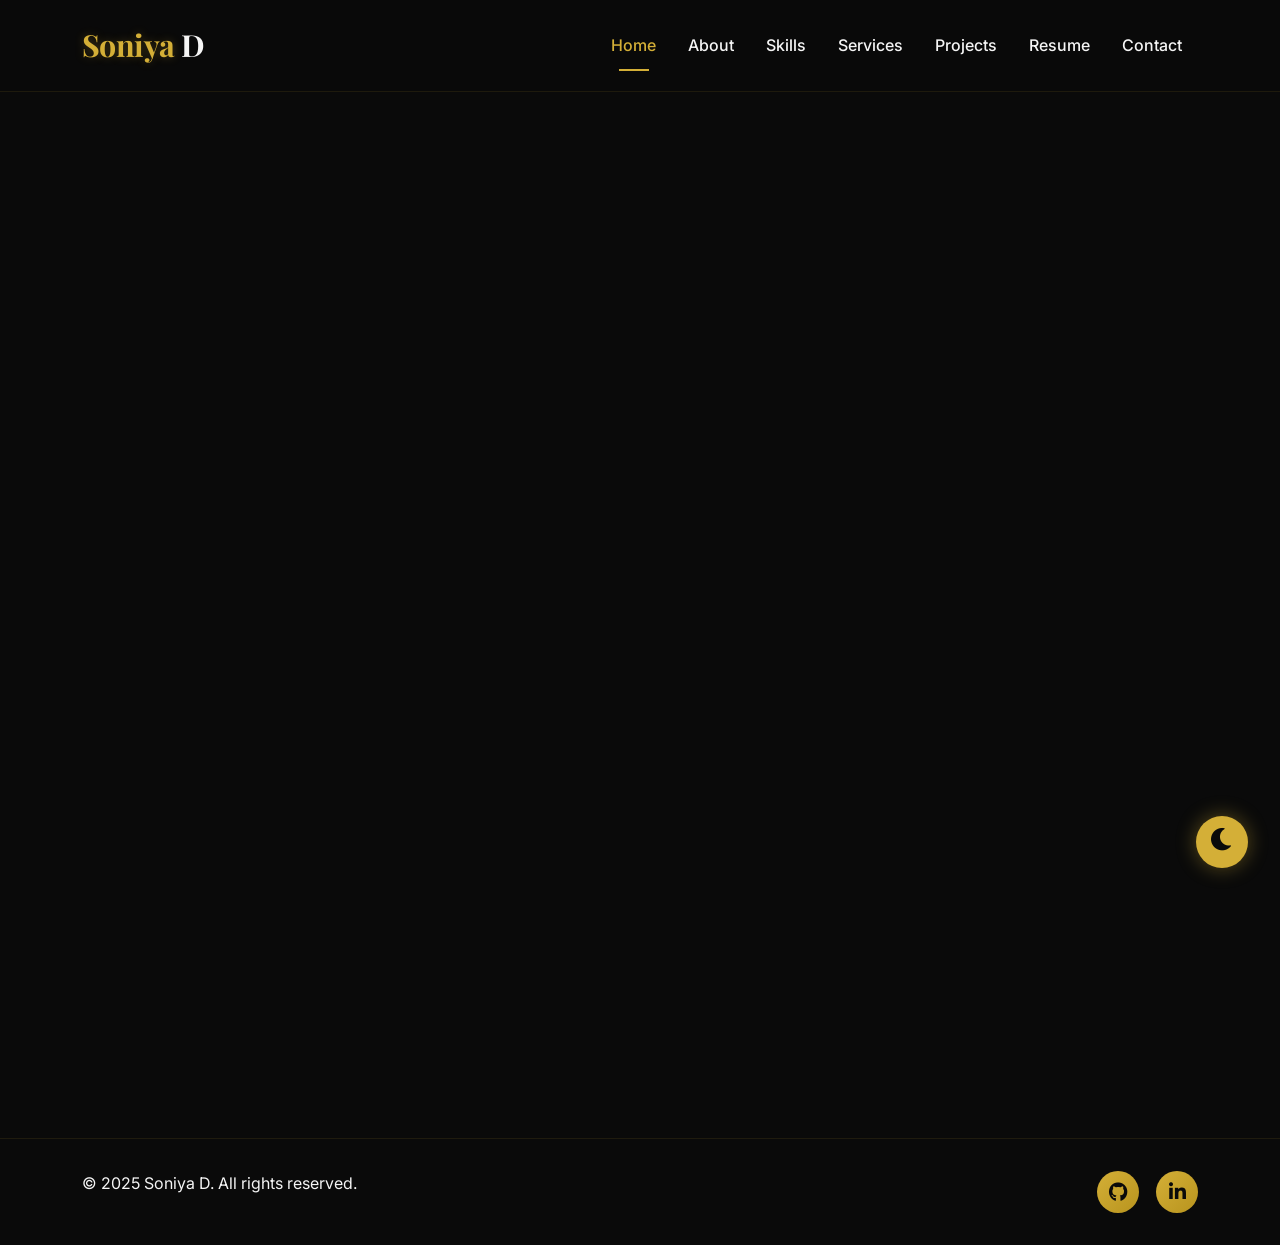
==== commit ceec1100: "Update index.html" ====
--- a/index.html
+++ b/index.html
@@ -3,7 +3,7 @@
 <head>
     <meta charset="UTF-8">
     <meta name="viewport" content="width=device-width, initial-scale=1.0">
-    <title>Soniya D | Python Full-Stack Developer</title>
+    <title>Soniya D | Python Fullstack Developer</title>
     <link href="https://cdn.jsdelivr.net/npm/bootstrap@5.3.0-alpha1/dist/css/bootstrap.min.css" rel="stylesheet">
     <link rel="stylesheet" href="https://cdnjs.cloudflare.com/ajax/libs/font-awesome/6.0.0-beta3/css/all.min.css">
     <link href="https://fonts.googleapis.com/css2?family=Inter:wght@300;400;500;600;700;800&family=Playfair+Display:wght@400;500;600;700&display=swap" rel="stylesheet">
@@ -12,6 +12,7 @@
 </head>
 <body>
 
+    <canvas id="particles-canvas"></canvas>
     <button id="theme-toggle" class="theme-toggle"><i class="fas fa-moon"></i></button>
 
     <nav class="navbar navbar-expand-lg navbar-dark fixed-top">
@@ -34,29 +35,29 @@
         </div>
     </nav>
 
-    <section class="hero-section">
+    <section class="hero-section d-flex align-items-center">
         <div class="container">
-            <div class="row align-items-center min-vh-100">
-                <div class="col-lg-6" data-aos="fade-right" data-aos-duration="1000">
+            <div class="row align-items-center">
+                <div class="col-lg-7" data-aos="fade-right" data-aos-duration="1000">
                     <div class="hero-content">
-                        <span class="badge bg-primary bg-opacity-10 text-primary mb-3 px-4 py-2 rounded-pill" style="background: rgba(212, 175, 55, 0.1); color: var(--primary);">
-                            <i class="fas fa-code me-2"></i>Python Full-Stack Developer
-                        </span>
-                        <h1 class="hero-title">Soniya D</h1>
-                        <h2 class="hero-role">I'm a <span class="highlight">Developer</span></h2>
-                        <p class="hero-tagline">Crafting elegant, scalable web solutions with Python, Django, and modern technologies. Let's build something extraordinary together.</p>
-                        <div class="hero-buttons">
-                            <a href="contact.html" class="btn btn-primary me-3">Let's Talk</a>
-                            <a href="projects.html" class="btn btn-outline">View Work</a>
+                        <h1 class="hero-title">Hello, I'm <span class="highlight">Soniya D</span></h1>
+                        <h2 class="hero-role">I'm a <span id="typed-role"></span></h2>
+                        <p class="hero-tagline">Building clean, scalable & user-friendly web applications with Python & Django.</p>
+                        <div class="hero-buttons mt-4">
+                            <a href="projects.html" class="btn btn-primary me-3">View Work <i class="fas fa-arrow-right ms-2"></i></a>
+                            <a href="contact.html" class="btn btn-outline">Contact Me</a>
                         </div>
                     </div>
                 </div>
-                <div class="col-lg-6" data-aos="fade-left" data-aos-duration="1000" data-aos-delay="200">
-                    <div class="blob-wrapper">
-                        <div class="blob-shape">
-                            <img src="images/img2.jpeg" alt="Soniya D">
+                <div class="col-lg-5 text-center" data-aos="fade-left" data-aos-duration="1000" data-aos-delay="200">
+                    <div class="hero-image">
+                        <!-- Unique Morphing Blob Shape -->
+                        <div class="blob-wrapper" id="blobWrapper">
+                            <div class="blob-shape">
+                                <img src="images/img2.jpeg" alt="Soniya D">
+                            </div>
+                            <div class="blob-glow"></div>
                         </div>
-                        <div class="blob-glow"></div>
                     </div>
                 </div>
             </div>
@@ -64,25 +65,26 @@
     </section>
 
     <footer class="footer">
-        <div class="container">
-            <div class="row">
-                <div class="col-md-6">
-                    <p>&copy; 2025 Soniya D. All rights reserved.</p>
-                </div>
-                <div class="col-md-6 text-md-end">
-                    <div class="social-links">
-                        <a href="#" target="_blank"><i class="fab fa-github"></i></a>
-                        <a href="https://www.linkedin.com/in/soniyadas05" target="_blank" rel="noopener noreferrer">
-                            <i class="fab fa-linkedin-in"></i>
-                        </a>
-                    </div>
+    <div class="container">
+        <div class="row">
+            <div class="col-md-6">
+                <p>&copy; 2025 Soniya D. All rights reserved.</p>
+            </div>
+            <div class="col-md-6 text-md-end">
+                <div class="social-links">
+                    <a href="#" target="_blank"><i class="fab fa-github"></i></a>
+                    <a href="https://www.linkedin.com/in/soniyadas05" target="_blank" rel="noopener noreferrer">
+                        <i class="fab fa-linkedin-in"></i>
+                    </a>
                 </div>
             </div>
         </div>
-    </footer>
+    </div>
+</footer>
 
     <script src="https://cdn.jsdelivr.net/npm/bootstrap@5.3.0-alpha1/dist/js/bootstrap.bundle.min.js"></script>
     <script src="https://unpkg.com/aos@2.3.1/dist/aos.js"></script>
+    <script src="https://cdn.jsdelivr.net/npm/typed.js@2.0.12"></script>
     <script src="js/script.js"></script>
 </body>
 </html>
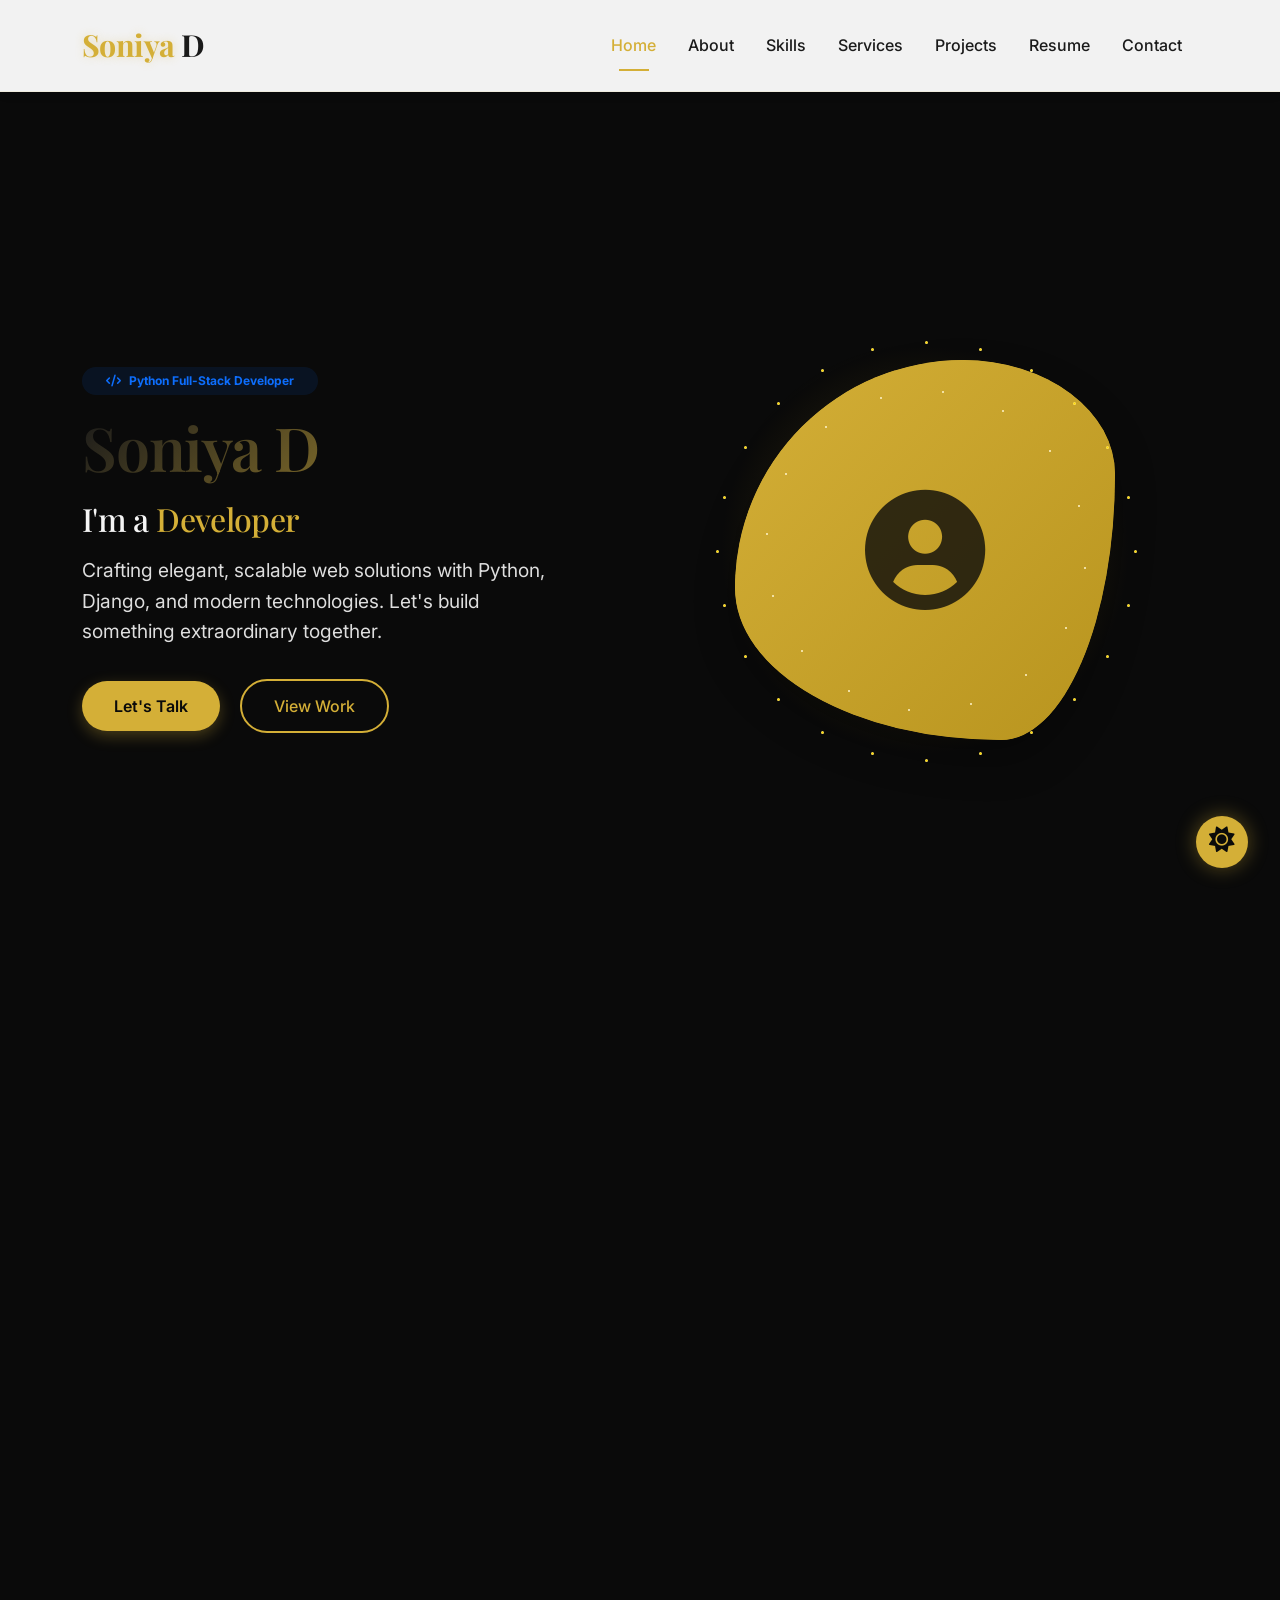
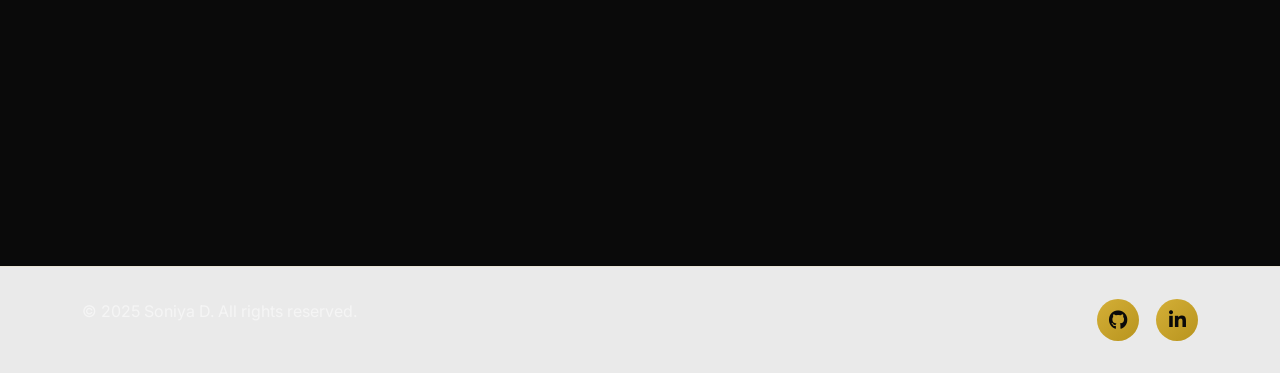
==== commit 6b70af26: "Update index.html" ====
--- a/index.html
+++ b/index.html
@@ -3,16 +3,39 @@
 <head>
     <meta charset="UTF-8">
     <meta name="viewport" content="width=device-width, initial-scale=1.0">
-    <title>Soniya D | Python Fullstack Developer</title>
+    <title>Soniya D | Python Full-Stack Developer</title>
     <link href="https://cdn.jsdelivr.net/npm/bootstrap@5.3.0-alpha1/dist/css/bootstrap.min.css" rel="stylesheet">
     <link rel="stylesheet" href="https://cdnjs.cloudflare.com/ajax/libs/font-awesome/6.0.0-beta3/css/all.min.css">
     <link href="https://fonts.googleapis.com/css2?family=Inter:wght@300;400;500;600;700;800&family=Playfair+Display:wght@400;500;600;700&display=swap" rel="stylesheet">
     <link href="https://unpkg.com/aos@2.3.1/dist/aos.css" rel="stylesheet">
     <link rel="stylesheet" href="css/style.css">
+    <style>
+        /* Emergency fallback styles if CSS doesn't load */
+        body {
+            background-color: #0a0a0a;
+            color: #f5f5f5;
+            font-family: 'Inter', sans-serif;
+        }
+        .navbar {
+            background: rgba(10, 10, 10, 0.95);
+            padding: 1rem 0;
+        }
+        .hero-section {
+            min-height: 100vh;
+            padding-top: 100px;
+        }
+        .btn-primary {
+            background: #d4af37;
+            border: none;
+            padding: 0.8rem 2rem;
+            border-radius: 50px;
+            color: #0a0a0a;
+            font-weight: 600;
+        }
+    </style>
 </head>
 <body>
 
-    <canvas id="particles-canvas"></canvas>
     <button id="theme-toggle" class="theme-toggle"><i class="fas fa-moon"></i></button>
 
     <nav class="navbar navbar-expand-lg navbar-dark fixed-top">
@@ -35,29 +58,32 @@
         </div>
     </nav>
 
-    <section class="hero-section d-flex align-items-center">
+    <section class="hero-section">
         <div class="container">
-            <div class="row align-items-center">
-                <div class="col-lg-7" data-aos="fade-right" data-aos-duration="1000">
+            <div class="row align-items-center min-vh-100">
+                <div class="col-lg-6" data-aos="fade-right" data-aos-duration="1000">
                     <div class="hero-content">
-                        <h1 class="hero-title">Hello, I'm <span class="highlight">Soniya D</span></h1>
-                        <h2 class="hero-role">I'm a <span id="typed-role"></span></h2>
-                        <p class="hero-tagline">Building clean, scalable & user-friendly web applications with Python & Django.</p>
-                        <div class="hero-buttons mt-4">
-                            <a href="projects.html" class="btn btn-primary me-3">View Work <i class="fas fa-arrow-right ms-2"></i></a>
-                            <a href="contact.html" class="btn btn-outline">Contact Me</a>
+                        <span class="badge bg-primary bg-opacity-10 text-primary mb-3 px-4 py-2 rounded-pill" style="background: rgba(212, 175, 55, 0.1); color: #d4af37; display: inline-block;">
+                            <i class="fas fa-code me-2"></i>Python Full-Stack Developer
+                        </span>
+                        <h1 class="hero-title">Soniya D</h1>
+                        <h2 class="hero-role">I'm a <span class="highlight" style="color: #d4af37;">Developer</span></h2>
+                        <p class="hero-tagline">Crafting elegant, scalable web solutions with Python, Django, and modern technologies. Let's build something extraordinary together.</p>
+                        <div class="hero-buttons">
+                            <a href="contact.html" class="btn btn-primary me-3">Let's Talk</a>
+                            <a href="projects.html" class="btn btn-outline" style="border: 2px solid #d4af37; background: transparent; color: #d4af37; padding: 0.8rem 2rem; border-radius: 50px;">View Work</a>
                         </div>
                     </div>
                 </div>
-                <div class="col-lg-5 text-center" data-aos="fade-left" data-aos-duration="1000" data-aos-delay="200">
-                    <div class="hero-image">
-                        <!-- Unique Morphing Blob Shape -->
-                        <div class="blob-wrapper" id="blobWrapper">
-                            <div class="blob-shape">
-                                <img src="images/img2.jpeg" alt="Soniya D">
+                <div class="col-lg-6" data-aos="fade-left" data-aos-duration="1000" data-aos-delay="200">
+                    <div class="blob-wrapper" id="blobWrapper">
+                        <div class="blob-shape">
+                            <!-- Use a placeholder image since img2.jpeg might be missing -->
+                            <div style="width: 100%; height: 100%; background: linear-gradient(135deg, #d4af37, #b8941e); border-radius: inherit; display: flex; align-items: center; justify-content: center;">
+                                <i class="fas fa-user-circle" style="font-size: 120px; color: #0a0a0a; opacity: 0.8;"></i>
                             </div>
-                            <div class="blob-glow"></div>
                         </div>
+                        <div class="blob-glow"></div>
                     </div>
                 </div>
             </div>
@@ -65,26 +91,50 @@
     </section>
 
     <footer class="footer">
-    <div class="container">
-        <div class="row">
-            <div class="col-md-6">
-                <p>&copy; 2025 Soniya D. All rights reserved.</p>
-            </div>
-            <div class="col-md-6 text-md-end">
-                <div class="social-links">
-                    <a href="#" target="_blank"><i class="fab fa-github"></i></a>
-                    <a href="https://www.linkedin.com/in/soniyadas05" target="_blank" rel="noopener noreferrer">
-                        <i class="fab fa-linkedin-in"></i>
-                    </a>
+        <div class="container">
+            <div class="row">
+                <div class="col-md-6">
+                    <p>&copy; 2025 Soniya D. All rights reserved.</p>
+                </div>
+                <div class="col-md-6 text-md-end">
+                    <div class="social-links">
+                        <a href="#" target="_blank"><i class="fab fa-github"></i></a>
+                        <a href="https://www.linkedin.com/in/soniyadas05" target="_blank"><i class="fab fa-linkedin-in"></i></a>
+                    </div>
                 </div>
             </div>
         </div>
-    </div>
-</footer>
+    </footer>
 
     <script src="https://cdn.jsdelivr.net/npm/bootstrap@5.3.0-alpha1/dist/js/bootstrap.bundle.min.js"></script>
     <script src="https://unpkg.com/aos@2.3.1/dist/aos.js"></script>
-    <script src="https://cdn.jsdelivr.net/npm/typed.js@2.0.12"></script>
     <script src="js/script.js"></script>
+    <script>
+        // Fallback initialization if AOS doesn't load
+        if (typeof AOS !== 'undefined') {
+            AOS.init({
+                duration: 800,
+                once: true,
+                offset: 100,
+                easing: 'ease-out-cubic'
+            });
+        }
+        
+        // Simple fallback theme toggle
+        document.addEventListener('DOMContentLoaded', function() {
+            const toggle = document.getElementById('theme-toggle');
+            if (toggle) {
+                toggle.addEventListener('click', function() {
+                    if (document.documentElement.getAttribute('data-theme') === 'light') {
+                        document.documentElement.removeAttribute('data-theme');
+                        toggle.innerHTML = '<i class="fas fa-moon"></i>';
+                    } else {
+                        document.documentElement.setAttribute('data-theme', 'light');
+                        toggle.innerHTML = '<i class="fas fa-sun"></i>';
+                    }
+                });
+            }
+        });
+    </script>
 </body>
 </html>
--- a/css/style.css
+++ b/css/style.css
@@ -208,12 +208,6 @@
     -webkit-background-clip: text;
     background-clip: text;
     color: transparent;
-    animation: titleGlow 3s ease-in-out infinite;
-}
-
-@keyframes titleGlow {
-    0%, 100% { filter: drop-shadow(0 0 0px var(--primary)); }
-    50% { filter: drop-shadow(0 0 15px var(--primary)); }
 }
 
 [data-theme="light"] .hero-title {
@@ -419,7 +413,7 @@
 }
 
 /* ============================================
-   ABOUT SECTION - CENTERED LUXURY
+   ABOUT SECTION
 ============================================ */
 .about-section {
     padding: 80px 0;
@@ -436,7 +430,6 @@
     transition: all 0.5s cubic-bezier(0.2, 0.9, 0.4, 1.1);
     position: relative;
     overflow: hidden;
-    text-align: center;
 }
 
 .about-card::before {
@@ -470,7 +463,6 @@
     box-shadow: 0 20px 40px var(--primary-glow);
     transition: all 0.4s ease;
     animation: floatProfile 5s ease-in-out infinite;
-    margin-bottom: 1.5rem;
 }
 
 @keyframes floatProfile {
@@ -483,58 +475,106 @@
     animation-play-state: paused;
 }
 
-.about-content h3 {
-    font-size: 2rem;
-    margin-bottom: 1rem;
-    color: var(--primary);
-}
-
-.about-content p {
-    text-align: center;
-    max-width: 800px;
-    margin: 1rem auto;
-}
-
-.info-list {
-    display: flex;
-    justify-content: center;
-    flex-wrap: wrap;
-    gap: 2rem;
-    margin: 2rem 0;
-}
-
-.info-item {
+/* ============================================
+   SKILLS SECTION
+============================================ */
+.skills-section {
+    padding: 80px 0;
+}
+
+.skill-card {
+    background: var(--card-bg);
+    backdrop-filter: blur(12px);
+    border-radius: 28px;
+    padding: 2rem;
+    transition: transform 0.4s ease, box-shadow 0.4s ease;
+    height: 100%;
+    border: 1px solid var(--card-border);
+}
+
+.skill-card:hover {
+    transform: translateY(-10px);
+    box-shadow: 0 25px 45px var(--primary-glow);
+    border-color: var(--primary);
+}
+
+.skill-card-header {
     display: flex;
     align-items: center;
-    gap: 0.8rem;
-    background: rgba(212, 175, 55, 0.1);
-    padding: 0.8rem 1.5rem;
-    border-radius: 50px;
+    gap: 1rem;
+    margin-bottom: 2rem;
+    border-bottom: 2px solid var(--primary);
+    padding-bottom: 0.8rem;
+}
+
+.skill-card-header i {
+    font-size: 2.2rem;
+    color: var(--primary);
+    transition: transform 0.3s ease;
+}
+
+.skill-card:hover .skill-card-header i {
+    transform: scale(1.1);
+}
+
+.skill-items {
+    display: flex;
+    flex-direction: column;
+    gap: 1.5rem;
+}
+
+.skill-info {
+    display: flex;
+    justify-content: space-between;
+    margin-bottom: 0.6rem;
+    font-weight: 500;
+}
+
+.skill-info span:first-child i {
+    margin-right: 0.5rem;
+    color: var(--primary);
+}
+
+.skill-percent {
+    font-weight: 700;
+    color: var(--primary);
+}
+
+.progress {
+    height: 8px;
+    background: rgba(212, 175, 55, 0.15);
+    border-radius: 10px;
+    overflow: hidden;
+}
+
+.progress-bar {
+    background: linear-gradient(90deg, var(--primary), var(--primary-dark));
+    border-radius: 10px;
+    width: 0;
+    transition: width 1.2s cubic-bezier(0.22, 0.97, 0.36, 0.98);
+    position: relative;
+}
+
+.skill-badge {
+    display: inline-block;
+    background: rgba(212, 175, 55, 0.12);
+    padding: 0.6rem 1.5rem;
+    border-radius: 60px;
+    font-weight: 500;
+    margin: 0.3rem;
     transition: all 0.3s ease;
-}
-
-.info-item:hover {
+    border: 1px solid transparent;
+}
+
+.skill-badge:hover {
     background: var(--primary);
+    color: #0a0a0a;
     transform: translateY(-3px);
-}
-
-.info-item:hover i,
-.info-item:hover span {
-    color: #0a0a0a;
-}
-
-.info-item i {
-    font-size: 1.2rem;
-    color: var(--primary);
-}
-
-/* ============================================
-   SKILLS SECTION WITH ANIMATIONS
-============================================ */
-.skills-section {
-    padding: 80px 0;
-}
-
+    border-color: var(--primary);
+    box-shadow: 0 5px 15px var(--primary-glow);
+}
+
+/* Skills Grid Small Boxes */
 .skills-grid {
     display: flex;
     flex-wrap: wrap;
@@ -548,33 +588,14 @@
     border-radius: 28px;
     padding: 1.8rem 1.2rem;
     text-align: center;
-    transition: all 0.4s ease;
+    transition: all 0.3s ease;
     border: 1px solid var(--card-border);
     width: 160px;
     cursor: default;
-    opacity: 0;
-    transform: translateY(30px);
-    animation: skillFadeInUp 0.6s forwards;
-}
-
-.skill-box:nth-child(1) { animation-delay: 0.1s; }
-.skill-box:nth-child(2) { animation-delay: 0.2s; }
-.skill-box:nth-child(3) { animation-delay: 0.3s; }
-.skill-box:nth-child(4) { animation-delay: 0.4s; }
-.skill-box:nth-child(5) { animation-delay: 0.5s; }
-.skill-box:nth-child(6) { animation-delay: 0.6s; }
-.skill-box:nth-child(7) { animation-delay: 0.7s; }
-.skill-box:nth-child(8) { animation-delay: 0.8s; }
-
-@keyframes skillFadeInUp {
-    to {
-        opacity: 1;
-        transform: translateY(0);
-    }
 }
 
 .skill-box:hover {
-    transform: translateY(-10px) scale(1.05);
+    transform: translateY(-10px);
     border-color: var(--primary);
     box-shadow: 0 20px 35px var(--primary-glow);
 }
@@ -584,41 +605,23 @@
     color: var(--primary);
     margin-bottom: 1rem;
     display: inline-block;
-    transition: transform 0.3s ease;
-}
-
-.skill-box:hover i {
-    transform: scale(1.1) rotate(5deg);
 }
 
 .skill-box h4 {
     font-size: 1.1rem;
     font-weight: 600;
-    margin-bottom: 0;
-}
-
-/* Django Custom Icon */
-.django-icon {
-    width: 2.8rem;
-    height: 2.8rem;
-    margin-bottom: 1rem;
-    display: inline-block;
-    filter: brightness(0) saturate(100%) invert(70%) sepia(56%) saturate(600%) hue-rotate(5deg) brightness(95%) contrast(90%);
-    transition: transform 0.3s ease;
-}
-
-.skill-box:hover .django-icon {
-    transform: scale(1.1) rotate(5deg);
-    filter: brightness(0) saturate(100%) invert(80%) sepia(80%) saturate(800%) hue-rotate(5deg) brightness(100%) contrast(95%);
+    margin-bottom: 0.8rem;
+}
+
+.skill-box .skill-percent {
+    font-size: 1.3rem;
+    font-weight: 700;
+    color: var(--primary);
 }
 
 /* ============================================
    PROJECTS SECTION
 ============================================ */
-.projects-section {
-    padding: 80px 0;
-}
-
 .project-card {
     background: var(--card-bg);
     backdrop-filter: blur(10px);
@@ -634,7 +637,6 @@
     width: 100%;
     overflow: hidden;
     position: relative;
-    height: 250px;
 }
 
 .project-img::after {
@@ -655,7 +657,7 @@
 
 .project-img img {
     width: 100%;
-    height: 100%;
+    height: 250px;
     object-fit: cover;
     display: block;
     transition: transform 0.5s ease;
@@ -667,11 +669,6 @@
 
 .project-info {
     padding: 1.5rem;
-}
-
-.project-info h3 {
-    font-size: 1.3rem;
-    margin-bottom: 0.8rem;
 }
 
 .tech-stack span {
@@ -692,13 +689,14 @@
     transform: translateY(-2px);
 }
 
+.project-links .btn-outline {
+    padding: 0.5rem 1.2rem;
+    font-size: 0.9rem;
+}
+
 /* ============================================
    SERVICES SECTION
 ============================================ */
-.services-section {
-    padding: 80px 0;
-}
-
 .service-card {
     background: var(--card-bg);
     backdrop-filter: blur(10px);
@@ -727,18 +725,9 @@
     transform: scale(1.1);
 }
 
-.service-card h3 {
-    font-size: 1.3rem;
-    margin-bottom: 1rem;
-}
-
-/* ============================================
-   RESUME SECTION - DOWNLOAD BUTTON REMOVED
-============================================ */
-.resume-section {
-    padding: 80px 0;
-}
-
+/* ============================================
+   RESUME SECTION
+============================================ */
 .resume-download-card {
     background: var(--card-bg);
     backdrop-filter: blur(20px);
@@ -787,68 +776,49 @@
     border: none;
     transition: all 0.3s ease;
     box-shadow: 0 5px 15px rgba(212, 175, 55, 0.3);
-    text-decoration: none;
-    color: #0a0a0a;
-    display: inline-flex;
-    align-items: center;
-    gap: 0.5rem;
 }
 
 .btn-download:hover {
     transform: translateY(-3px);
     box-shadow: 0 10px 25px var(--primary-glow);
-    color: #0a0a0a;
-}
-
-/* ============================================
-   CONTACT SECTION - CENTERED LUXURY
+}
+
+/* ============================================
+   CONTACT SECTION
 ============================================ */
 .contact-section {
     padding: 80px 0;
 }
 
-.contact-info-card {
+.contact-info-card, .contact-form-card {
     background: var(--card-bg);
     backdrop-filter: blur(15px);
     border-radius: 32px;
     padding: 2.5rem;
     border: 1px solid var(--card-border);
     transition: all 0.4s ease;
-    text-align: center;
-}
-
-.contact-info-card:hover {
+    height: 100%;
+}
+
+.contact-info-card:hover, .contact-form-card:hover {
     transform: translateY(-10px);
     border-color: var(--primary);
     box-shadow: 0 25px 45px var(--primary-glow);
-}
-
-.contact-info-card h3 {
-    margin-bottom: 2rem;
-    font-size: 1.8rem;
-}
-
-.contact-details {
-    display: flex;
-    justify-content: center;
-    flex-wrap: wrap;
-    gap: 2rem;
-    margin-bottom: 2rem;
 }
 
 .contact-item {
     display: flex;
     align-items: center;
     gap: 1.2rem;
-    padding: 0.8rem 1.5rem;
+    margin-bottom: 2rem;
+    padding: 0.8rem;
     border-radius: 20px;
     transition: all 0.3s ease;
-    background: rgba(212, 175, 55, 0.05);
 }
 
 .contact-item:hover {
-    background: rgba(212, 175, 55, 0.15);
-    transform: translateY(-5px);
+    background: rgba(212, 175, 55, 0.1);
+    transform: translateX(10px);
 }
 
 .icon-box {
@@ -881,9 +851,50 @@
     opacity: 0.85;
 }
 
-.contact-item a {
-    color: inherit;
-    text-decoration: none;
+.contact-form-card .form-control {
+    background: rgba(255, 255, 255, 0.08);
+    border: 1px solid rgba(212, 175, 55, 0.3);
+    border-radius: 16px;
+    padding: 0.9rem 1.2rem;
+    color: var(--text-dark);
+    transition: all 0.3s ease;
+}
+
+[data-theme="light"] .contact-form-card .form-control {
+    background: rgba(0, 0, 0, 0.03);
+    border-color: rgba(0, 0, 0, 0.15);
+    color: #1a1a1a;
+}
+
+.contact-form-card .form-control:focus {
+    border-color: var(--primary);
+    box-shadow: 0 0 0 3px rgba(212, 175, 55, 0.2);
+    outline: none;
+    transform: translateY(-2px);
+}
+
+.contact-form-card .form-control::placeholder {
+    color: rgba(255, 255, 255, 0.5);
+}
+
+[data-theme="light"] .contact-form-card .form-control::placeholder {
+    color: rgba(0, 0, 0, 0.4);
+}
+
+.send-btn {
+    width: 100%;
+    padding: 1rem;
+    font-weight: 600;
+    letter-spacing: 1px;
+    border-radius: 50px;
+    background: linear-gradient(135deg, var(--primary), var(--primary-dark));
+    border: none;
+    transition: all 0.3s ease;
+}
+
+.send-btn:hover {
+    transform: translateY(-3px);
+    box-shadow: 0 10px 25px var(--primary-glow);
 }
 
 /* ============================================
@@ -921,8 +932,20 @@
 }
 
 /* ============================================
-   LUXURY ADDITIONS & ANIMATIONS
-============================================ */
+   LUXURY ADDITIONS
+============================================ */
+#particles-canvas {
+    position: fixed;
+    top: 0;
+    left: 0;
+    width: 100%;
+    height: 100%;
+    z-index: -2;
+    pointer-events: none;
+    opacity: 0.4;
+    transition: opacity 0.3s;
+}
+
 .mouse-glow {
     position: fixed;
     width: 500px;
@@ -948,14 +971,56 @@
     box-shadow: 0 0 8px var(--primary);
 }
 
-/* Floating Elements Animation */
-.floating-shape {
+/* Star Glitter Animation */
+.star-container {
     position: absolute;
-    background: radial-gradient(circle, var(--primary), transparent);
+    top: 0;
+    left: 0;
+    width: 100%;
+    height: 100%;
+    pointer-events: none;
+    z-index: 3;
+}
+
+.glit-star {
+    position: absolute;
+    width: 3px;
+    height: 3px;
+    background: radial-gradient(circle, #ffd700, #ffed8a);
     border-radius: 50%;
-    opacity: 0.1;
-    pointer-events: none;
-    z-index: -1;
+    animation: starGlitter 2.5s ease-in-out infinite;
+}
+
+@keyframes starGlitter {
+    0%, 100% { opacity: 0; transform: scale(0.5); }
+    50% { opacity: 1; transform: scale(1.3); }
+}
+
+.inner-star {
+    width: 2px;
+    height: 2px;
+    background: #fff5cc;
+    animation-duration: 1.8s;
+}
+
+/* Alert Styling */
+.alert {
+    border-radius: 20px;
+    font-weight: 500;
+    padding: 1rem;
+    margin-bottom: 1rem;
+}
+
+.alert-success {
+    background: rgba(40, 167, 69, 0.15);
+    border: 1px solid #28a745;
+    color: #28a745;
+}
+
+.alert-danger {
+    background: rgba(220, 53, 69, 0.15);
+    border: 1px solid #dc3545;
+    color: #dc3545;
 }
 
 /* ============================================
@@ -969,7 +1034,6 @@
 @media (max-width: 992px) {
     .hero-title { font-size: 2.8rem; }
     .blob-wrapper { width: 320px; height: 320px; }
-    .contact-details { flex-direction: column; align-items: center; }
 }
 
 @media (max-width: 768px) {
@@ -981,7 +1045,7 @@
     .page-header { padding: 120px 0 60px; }
     .about-card, .skill-card, .service-card, .project-card { padding: 1.5rem; }
     .profile-img { width: 180px; height: 180px; }
-    .contact-info-card { padding: 1.5rem; }
+    .contact-info-card, .contact-form-card { padding: 1.5rem; }
     .mouse-glow { display: none; }
     .skills-grid { gap: 1rem; }
     .skill-box { width: 140px; padding: 1.2rem 0.8rem; }
@@ -989,10 +1053,7 @@
     .skill-box h4 { font-size: 0.9rem; }
     .theme-toggle { width: 44px; height: 44px; bottom: 1.2rem; right: 1.2rem; }
     .theme-toggle i { font-size: 1.3rem; }
-    .info-list { gap: 1rem; }
-    .info-item { padding: 0.5rem 1rem; }
-    .contact-details { gap: 1rem; }
-    .contact-item { padding: 0.5rem 1rem; }
+    .contact-item { gap: 1rem; }
     .icon-box { width: 45px; height: 45px; }
     .icon-box i { font-size: 1.2rem; }
 }
@@ -1006,5 +1067,4 @@
     .skill-box { width: 120px; padding: 1rem 0.5rem; }
     .skill-box i { font-size: 1.6rem; }
     .skill-box h4 { font-size: 0.8rem; }
-    .info-item span { font-size: 0.8rem; }
-}
+}
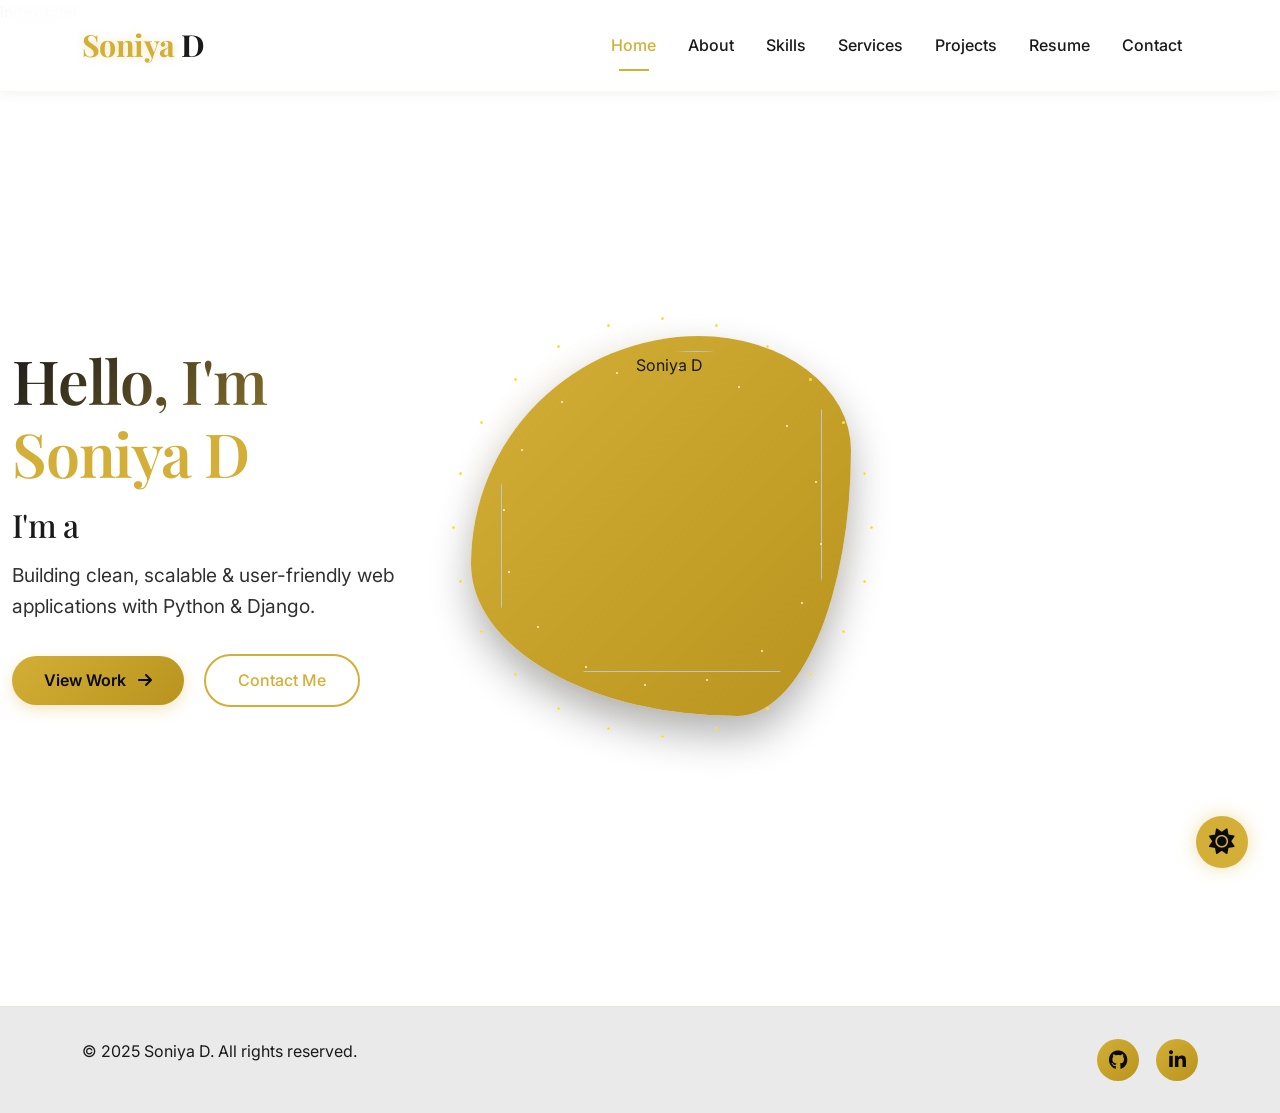
==== commit e2f8ebde: "Update index.html" ====
--- a/index.html
+++ b/index.html
@@ -1,41 +1,18 @@
-<!DOCTYPE html>
+index.html : <!DOCTYPE html>
 <html lang="en">
 <head>
     <meta charset="UTF-8">
     <meta name="viewport" content="width=device-width, initial-scale=1.0">
-    <title>Soniya D | Python Full-Stack Developer</title>
+    <title>Soniya D | Python Fullstack Developer</title>
     <link href="https://cdn.jsdelivr.net/npm/bootstrap@5.3.0-alpha1/dist/css/bootstrap.min.css" rel="stylesheet">
     <link rel="stylesheet" href="https://cdnjs.cloudflare.com/ajax/libs/font-awesome/6.0.0-beta3/css/all.min.css">
     <link href="https://fonts.googleapis.com/css2?family=Inter:wght@300;400;500;600;700;800&family=Playfair+Display:wght@400;500;600;700&display=swap" rel="stylesheet">
     <link href="https://unpkg.com/aos@2.3.1/dist/aos.css" rel="stylesheet">
     <link rel="stylesheet" href="css/style.css">
-    <style>
-        /* Emergency fallback styles if CSS doesn't load */
-        body {
-            background-color: #0a0a0a;
-            color: #f5f5f5;
-            font-family: 'Inter', sans-serif;
-        }
-        .navbar {
-            background: rgba(10, 10, 10, 0.95);
-            padding: 1rem 0;
-        }
-        .hero-section {
-            min-height: 100vh;
-            padding-top: 100px;
-        }
-        .btn-primary {
-            background: #d4af37;
-            border: none;
-            padding: 0.8rem 2rem;
-            border-radius: 50px;
-            color: #0a0a0a;
-            font-weight: 600;
-        }
-    </style>
 </head>
 <body>
 
+    <canvas id="particles-canvas"></canvas>
     <button id="theme-toggle" class="theme-toggle"><i class="fas fa-moon"></i></button>
 
     <nav class="navbar navbar-expand-lg navbar-dark fixed-top">
@@ -58,32 +35,29 @@
         </div>
     </nav>
 
-    <section class="hero-section">
+    <section class="hero-section d-flex align-items-center">
         <div class="container">
-            <div class="row align-items-center min-vh-100">
-                <div class="col-lg-6" data-aos="fade-right" data-aos-duration="1000">
+            <div class="row align-items-center">
+                <div class="col-lg-7" data-aos="fade-right" data-aos-duration="1000">
                     <div class="hero-content">
-                        <span class="badge bg-primary bg-opacity-10 text-primary mb-3 px-4 py-2 rounded-pill" style="background: rgba(212, 175, 55, 0.1); color: #d4af37; display: inline-block;">
-                            <i class="fas fa-code me-2"></i>Python Full-Stack Developer
-                        </span>
-                        <h1 class="hero-title">Soniya D</h1>
-                        <h2 class="hero-role">I'm a <span class="highlight" style="color: #d4af37;">Developer</span></h2>
-                        <p class="hero-tagline">Crafting elegant, scalable web solutions with Python, Django, and modern technologies. Let's build something extraordinary together.</p>
-                        <div class="hero-buttons">
-                            <a href="contact.html" class="btn btn-primary me-3">Let's Talk</a>
-                            <a href="projects.html" class="btn btn-outline" style="border: 2px solid #d4af37; background: transparent; color: #d4af37; padding: 0.8rem 2rem; border-radius: 50px;">View Work</a>
+                        <h1 class="hero-title">Hello, I'm <span class="highlight">Soniya D</span></h1>
+                        <h2 class="hero-role">I'm a <span id="typed-role"></span></h2>
+                        <p class="hero-tagline">Building clean, scalable & user-friendly web applications with Python & Django.</p>
+                        <div class="hero-buttons mt-4">
+                            <a href="projects.html" class="btn btn-primary me-3">View Work <i class="fas fa-arrow-right ms-2"></i></a>
+                            <a href="contact.html" class="btn btn-outline">Contact Me</a>
                         </div>
                     </div>
                 </div>
-                <div class="col-lg-6" data-aos="fade-left" data-aos-duration="1000" data-aos-delay="200">
-                    <div class="blob-wrapper" id="blobWrapper">
-                        <div class="blob-shape">
-                            <!-- Use a placeholder image since img2.jpeg might be missing -->
-                            <div style="width: 100%; height: 100%; background: linear-gradient(135deg, #d4af37, #b8941e); border-radius: inherit; display: flex; align-items: center; justify-content: center;">
-                                <i class="fas fa-user-circle" style="font-size: 120px; color: #0a0a0a; opacity: 0.8;"></i>
+                <div class="col-lg-5 text-center" data-aos="fade-left" data-aos-duration="1000" data-aos-delay="200">
+                    <div class="hero-image">
+                        <!-- Unique Morphing Blob Shape -->
+                        <div class="blob-wrapper" id="blobWrapper">
+                            <div class="blob-shape">
+                                <img src="images/img2.jpeg" alt="Soniya D">
                             </div>
+                            <div class="blob-glow"></div>
                         </div>
-                        <div class="blob-glow"></div>
                     </div>
                 </div>
             </div>
@@ -91,50 +65,26 @@
     </section>
 
     <footer class="footer">
-        <div class="container">
-            <div class="row">
-                <div class="col-md-6">
-                    <p>&copy; 2025 Soniya D. All rights reserved.</p>
-                </div>
-                <div class="col-md-6 text-md-end">
-                    <div class="social-links">
-                        <a href="#" target="_blank"><i class="fab fa-github"></i></a>
-                        <a href="https://www.linkedin.com/in/soniyadas05" target="_blank"><i class="fab fa-linkedin-in"></i></a>
-                    </div>
+    <div class="container">
+        <div class="row">
+            <div class="col-md-6">
+                <p>&copy; 2025 Soniya D. All rights reserved.</p>
+            </div>
+            <div class="col-md-6 text-md-end">
+                <div class="social-links">
+                    <a href="#" target="_blank"><i class="fab fa-github"></i></a>
+                    <a href="https://www.linkedin.com/in/soniyadas05" target="_blank" rel="noopener noreferrer">
+                        <i class="fab fa-linkedin-in"></i>
+                    </a>
                 </div>
             </div>
         </div>
-    </footer>
+    </div>
+</footer>
 
     <script src="https://cdn.jsdelivr.net/npm/bootstrap@5.3.0-alpha1/dist/js/bootstrap.bundle.min.js"></script>
     <script src="https://unpkg.com/aos@2.3.1/dist/aos.js"></script>
+    <script src="https://cdn.jsdelivr.net/npm/typed.js@2.0.12"></script>
     <script src="js/script.js"></script>
-    <script>
-        // Fallback initialization if AOS doesn't load
-        if (typeof AOS !== 'undefined') {
-            AOS.init({
-                duration: 800,
-                once: true,
-                offset: 100,
-                easing: 'ease-out-cubic'
-            });
-        }
-        
-        // Simple fallback theme toggle
-        document.addEventListener('DOMContentLoaded', function() {
-            const toggle = document.getElementById('theme-toggle');
-            if (toggle) {
-                toggle.addEventListener('click', function() {
-                    if (document.documentElement.getAttribute('data-theme') === 'light') {
-                        document.documentElement.removeAttribute('data-theme');
-                        toggle.innerHTML = '<i class="fas fa-moon"></i>';
-                    } else {
-                        document.documentElement.setAttribute('data-theme', 'light');
-                        toggle.innerHTML = '<i class="fas fa-sun"></i>';
-                    }
-                });
-            }
-        });
-    </script>
 </body>
 </html>
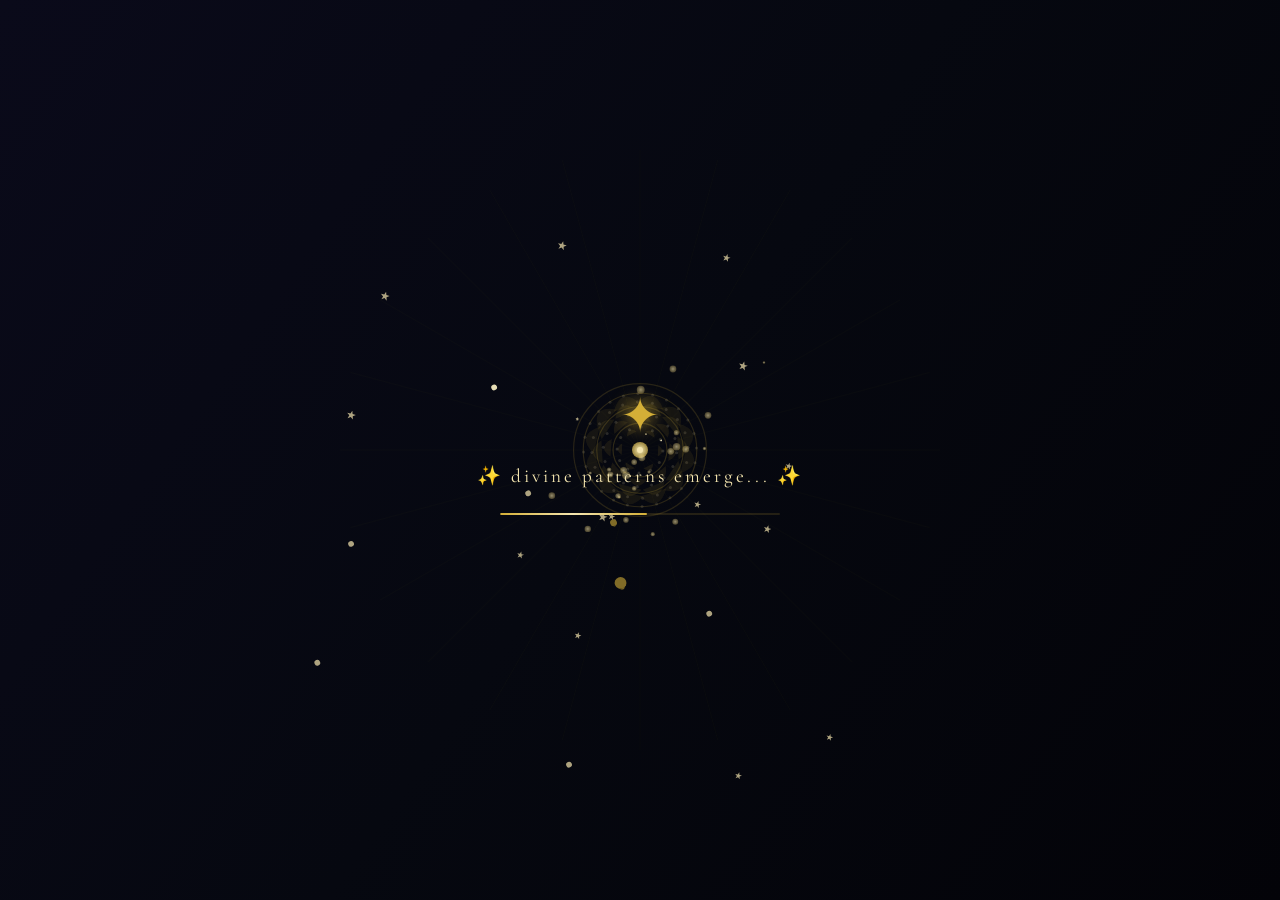
==== commit 39d69353: "Update index.html" ====
--- a/index.html
+++ b/index.html
@@ -1,90 +1,98 @@
-index.html : <!DOCTYPE html>
+<!DOCTYPE html>
 <html lang="en">
 <head>
-    <meta charset="UTF-8">
-    <meta name="viewport" content="width=device-width, initial-scale=1.0">
-    <title>Soniya D | Python Fullstack Developer</title>
-    <link href="https://cdn.jsdelivr.net/npm/bootstrap@5.3.0-alpha1/dist/css/bootstrap.min.css" rel="stylesheet">
-    <link rel="stylesheet" href="https://cdnjs.cloudflare.com/ajax/libs/font-awesome/6.0.0-beta3/css/all.min.css">
-    <link href="https://fonts.googleapis.com/css2?family=Inter:wght@300;400;500;600;700;800&family=Playfair+Display:wght@400;500;600;700&display=swap" rel="stylesheet">
-    <link href="https://unpkg.com/aos@2.3.1/dist/aos.css" rel="stylesheet">
-    <link rel="stylesheet" href="css/style.css">
+  <meta charset="UTF-8">
+  <meta name="viewport" content="width=device-width, initial-scale=1.0">
+  <title>Soniya D | Python Full Stack Developer</title>
+  <link href="https://fonts.googleapis.com/css2?family=Inter:wght@300;400;500;600;700;800&family=Cormorant+Garamond:wght@400;500;600;700&display=swap" rel="stylesheet">
+  <link rel="stylesheet" href="https://cdnjs.cloudflare.com/ajax/libs/font-awesome/6.0.0-beta3/css/all.min.css">
+  <link rel="stylesheet" href="css/style.css">
 </head>
 <body>
 
-    <canvas id="particles-canvas"></canvas>
-    <button id="theme-toggle" class="theme-toggle"><i class="fas fa-moon"></i></button>
+  <!-- Animation Overlay -->
+  <div id="animationOverlay" class="animation-overlay">
+    <canvas id="networkCanvas" class="network-canvas"></canvas>
+    <div class="animation-text">
+      <span class="seed-text">✦</span>
+      <p id="animationMessage" class="animation-message">curiosity awakens...</p>
+      <div class="story-progress">
+        <div id="animationProgressBar" class="story-progress-bar"></div>
+      </div>
+    </div>
+  </div>
 
-    <nav class="navbar navbar-expand-lg navbar-dark fixed-top">
-        <div class="container">
-            <a class="navbar-brand" href="index.html"><span class="brand-gold">Soniya</span> D</a>
-            <button class="navbar-toggler" type="button" data-bs-toggle="collapse" data-bs-target="#navbarNav">
-                <span class="navbar-toggler-icon"></span>
-            </button>
-            <div class="collapse navbar-collapse" id="navbarNav">
-                <ul class="navbar-nav ms-auto">
-                    <li class="nav-item"><a class="nav-link active" href="index.html">Home</a></li>
-                    <li class="nav-item"><a class="nav-link" href="about.html">About</a></li>
-                    <li class="nav-item"><a class="nav-link" href="skills.html">Skills</a></li>
-                    <li class="nav-item"><a class="nav-link" href="services.html">Services</a></li>
-                    <li class="nav-item"><a class="nav-link" href="projects.html">Projects</a></li>
-                    <li class="nav-item"><a class="nav-link" href="resume.html">Resume</a></li>
-                    <li class="nav-item"><a class="nav-link" href="contact.html">Contact</a></li>
-                </ul>
-            </div>
+  <!-- Main Content -->
+  <div id="mainContent" class="main-content hidden">
+    
+    <!-- Navigation Bar - ONLY ON HOME PAGE -->
+    <nav class="luxury-nav">
+      <div class="nav-container">
+        <div class="logo">
+          <span class="logo-initial">S</span>oniya <span class="logo-accent">D</span>
+          <div class="logo-dot"></div>
         </div>
+        <ul class="nav-links">
+          <li><a href="index.html" class="active">Home</a></li>
+          <li><a href="about.html">About</a></li>
+          <li><a href="skills.html">Skills</a></li>
+          <li><a href="services.html">Services</a></li>
+          <li><a href="projects.html">Project</a></li>
+          <li><a href="resume.html">Resume</a></li>
+          <li><a href="contact.html">Contact</a></li>
+        </ul>
+        <div class="nav-toggle"><i class="fas fa-bars"></i></div>
+      </div>
     </nav>
 
-    <section class="hero-section d-flex align-items-center">
-        <div class="container">
-            <div class="row align-items-center">
-                <div class="col-lg-7" data-aos="fade-right" data-aos-duration="1000">
-                    <div class="hero-content">
-                        <h1 class="hero-title">Hello, I'm <span class="highlight">Soniya D</span></h1>
-                        <h2 class="hero-role">I'm a <span id="typed-role"></span></h2>
-                        <p class="hero-tagline">Building clean, scalable & user-friendly web applications with Python & Django.</p>
-                        <div class="hero-buttons mt-4">
-                            <a href="projects.html" class="btn btn-primary me-3">View Work <i class="fas fa-arrow-right ms-2"></i></a>
-                            <a href="contact.html" class="btn btn-outline">Contact Me</a>
-                        </div>
-                    </div>
-                </div>
-                <div class="col-lg-5 text-center" data-aos="fade-left" data-aos-duration="1000" data-aos-delay="200">
-                    <div class="hero-image">
-                        <!-- Unique Morphing Blob Shape -->
-                        <div class="blob-wrapper" id="blobWrapper">
-                            <div class="blob-shape">
-                                <img src="images/img2.jpeg" alt="Soniya D">
-                            </div>
-                            <div class="blob-glow"></div>
-                        </div>
-                    </div>
-                </div>
-            </div>
+    <!-- Hero Section -->
+    <main class="hero-section">
+      <div class="hero-content">
+        <div class="hero-badge">✦ PYTHON FULL STACK DEVELOPER ✦</div>
+        <h1 class="hero-title">I'm <span class="gradient-text">Soniya D</span></h1>
+        <div class="typed-wrapper">
+          <span class="typed-role"></span>
+          <span class="cursor">|</span>
         </div>
-    </section>
+        <p class="hero-description">
+          Motivated Full-Stack Developer passionate about building clean, scalable web applications 
+          that solve real-world problems with elegant code.
+        </p>
+        <div class="hero-buttons">
+          <a href="projects.html" class="btn-primary"><i class="fas fa-arrow-right"></i> View My Work</a>
+          <a href="contact.html" class="btn-outline"><i class="fas fa-comment"></i> Let's Connect</a>
+        </div>
+        <div class="hero-social">
+          <a href="#"><i class="fab fa-github"></i></a>
+          <a href="https://www.linkedin.com/in/soniyadas05"><i class="fab fa-linkedin-in"></i></a>
+        </div>
+      </div>
+      
+      <div class="hero-image">
+        <div class="premium-hero-image-frame">
+          <div class="hero-image-glow"></div>
+          <div class="hero-image-container">
+            <img src="images/img2.jpeg" alt="Soniya D">
+          </div>
+          <div class="hero-orbital-ring hero-ring-1"></div>
+          <div class="hero-orbital-ring hero-ring-2"></div>
+          <div class="hero-orbital-ring hero-ring-3"></div>
+          <div class="hero-floating-particles">
+            <span class="hero-particle"></span>
+            <span class="hero-particle"></span>
+            <span class="hero-particle"></span>
+            <span class="hero-particle"></span>
+            <span class="hero-particle"></span>
+            <span class="hero-particle"></span>
+          </div>
+          <div class="hero-star hero-star-1">★</div>
+          <div class="hero-star hero-star-2">✦</div>
+          <div class="hero-star hero-star-3">✧</div>
+        </div>
+      </div>
+    </main>
+  </div>
 
-    <footer class="footer">
-    <div class="container">
-        <div class="row">
-            <div class="col-md-6">
-                <p>&copy; 2025 Soniya D. All rights reserved.</p>
-            </div>
-            <div class="col-md-6 text-md-end">
-                <div class="social-links">
-                    <a href="#" target="_blank"><i class="fab fa-github"></i></a>
-                    <a href="https://www.linkedin.com/in/soniyadas05" target="_blank" rel="noopener noreferrer">
-                        <i class="fab fa-linkedin-in"></i>
-                    </a>
-                </div>
-            </div>
-        </div>
-    </div>
-</footer>
-
-    <script src="https://cdn.jsdelivr.net/npm/bootstrap@5.3.0-alpha1/dist/js/bootstrap.bundle.min.js"></script>
-    <script src="https://unpkg.com/aos@2.3.1/dist/aos.js"></script>
-    <script src="https://cdn.jsdelivr.net/npm/typed.js@2.0.12"></script>
-    <script src="js/script.js"></script>
+  <script src="js/script.js"></script>
 </body>
 </html>
--- a/css/style.css
+++ b/css/style.css
@@ -1,1070 +1,4244 @@
-/* ============================================
-   GLOBAL VARIABLES & RESET
-============================================ */
+/* ==================================================================
+   ULTRA LUXURY PORTFOLIO - COMPLETE MASTER CSS
+   ================================================================== */
+
+* {
+  margin: 0;
+  padding: 0;
+  box-sizing: border-box;
+}
+
 :root {
-    --bg-dark: #0a0a0a;
-    --bg-light: #ffffff;
-    --text-dark: #f5f5f5;
-    --text-light: #1a1a1a;
-    --primary: #d4af37;
-    --primary-dark: #b8941e;
-    --primary-glow: rgba(212, 175, 55, 0.4);
-    --gray-dark: #1f1f1f;
-    --gray-light: #eaeaea;
-    --transition: all 0.3s cubic-bezier(0.25, 0.46, 0.45, 0.94);
-    --card-bg: rgba(20, 20, 30, 0.6);
-    --card-border: rgba(212, 175, 55, 0.2);
-    --shadow-sm: 0 10px 30px -10px rgba(0, 0, 0, 0.3);
-    --shadow-lg: 0 25px 50px -12px rgba(0, 0, 0, 0.25);
-}
-
-[data-theme="light"] {
-    --bg-dark: #ffffff;
-    --text-dark: #1a1a1a;
-    --gray-dark: #f8f9fa;
-    --card-bg: rgba(255, 255, 255, 0.85);
-    --card-border: rgba(0, 0, 0, 0.08);
-    --shadow-sm: 0 10px 30px -10px rgba(0, 0, 0, 0.08);
-}
-
-* {
-    margin: 0;
-    padding: 0;
-    box-sizing: border-box;
+  --gold: #d4af37;
+  --gold-light: #f5e6b0;
+  --gold-dark: #b8860b;
+  --dark-bg: #0a0c10;
+  --darker-bg: #05070a;
+  --glass-bg: rgba(10, 15, 25, 0.7);
+  --glass-border: rgba(212, 175, 55, 0.2);
+  --text-light: #eef2ff;
+  --text-dim: #a8b2d1;
 }
 
 body {
-    font-family: 'Inter', sans-serif;
-    background-color: var(--bg-dark);
-    color: var(--text-dark);
-    transition: background-color 0.3s ease, color 0.2s ease;
-    overflow-x: hidden;
-    line-height: 1.6;
-}
-
-h1, h2, h3, h4, h5, h6 {
-    font-family: 'Playfair Display', serif;
-    font-weight: 600;
-    letter-spacing: -0.02em;
-}
-
-.highlight {
-    color: var(--primary);
-    position: relative;
+  font-family: 'Inter', sans-serif;
+  background: radial-gradient(ellipse at 30% 40%, var(--dark-bg), var(--darker-bg));
+  color: var(--text-light);
+  overflow-x: hidden;
+  scroll-behavior: smooth;
+}
+
+/* ========== CLOSE/HOME BUTTON ========== */
+.close-home-btn {
+  position: fixed;
+  top: 30px;
+  left: 30px;
+  z-index: 10000;
+  display: flex;
+  align-items: center;
+  gap: 12px;
+  padding: 12px 28px;
+  background: linear-gradient(135deg, rgba(10, 15, 25, 0.9), rgba(5, 7, 12, 0.95));
+  backdrop-filter: blur(12px);
+  border: 1px solid rgba(212, 175, 55, 0.35);
+  border-radius: 60px;
+  color: var(--gold-light);
+  text-decoration: none;
+  font-size: 0.85rem;
+  font-weight: 500;
+  letter-spacing: 1px;
+  transition: all 0.4s cubic-bezier(0.2, 0.9, 0.4, 1.2);
+  overflow: hidden;
+  cursor: pointer;
+  animation: btnSlideIn 0.5s ease-out;
+}
+
+@keyframes btnSlideIn {
+  0% { transform: translateX(-120px); opacity: 0; }
+  100% { transform: translateX(0); opacity: 1; }
+}
+
+.close-home-btn::before {
+  content: '';
+  position: absolute;
+  top: 0;
+  left: -100%;
+  width: 100%;
+  height: 100%;
+  background: linear-gradient(90deg, transparent, rgba(212, 175, 55, 0.2), transparent);
+  transition: left 0.5s ease;
+}
+
+.close-home-btn:hover::before {
+  left: 100%;
+}
+
+.close-home-btn:hover {
+  transform: translateY(-5px) scale(1.03);
+  border-color: var(--gold);
+  box-shadow: 0 15px 35px rgba(212, 175, 55, 0.3);
+  color: var(--gold);
+}
+
+.close-home-btn i {
+  font-size: 1.2rem;
+  transition: transform 0.4s ease;
+}
+
+.close-home-btn:hover i {
+  transform: rotate(90deg);
+}
+
+@media (max-width: 550px) {
+  .close-home-btn {
+    top: 20px;
+    left: 20px;
+    padding: 8px 18px;
+  }
+  .close-home-btn span {
+    display: none;
+  }
+  .close-home-btn i {
+    font-size: 1.3rem;
+  }
+}
+
+/* ========== ANIMATION OVERLAY ========== */
+.animation-overlay {
+  position: fixed;
+  top: 0;
+  left: 0;
+  width: 100%;
+  height: 100%;
+  background: radial-gradient(ellipse at center, #0a0c18, #020308);
+  z-index: 10000;
+  display: flex;
+  justify-content: center;
+  align-items: center;
+  transition: opacity 1.2s cubic-bezier(0.2, 0.9, 0.4, 1.1);
+}
+
+.network-canvas {
+  position: absolute;
+  top: 0;
+  left: 0;
+  width: 100%;
+  height: 100%;
+}
+
+.animation-text {
+  position: relative;
+  z-index: 10;
+  text-align: center;
+  animation: zoomInText 0.8s ease-out;
+}
+
+@keyframes zoomInText {
+  0% { transform: scale(0.8); opacity: 0; }
+  100% { transform: scale(1); opacity: 1; }
+}
+
+.seed-text {
+  font-size: 3rem;
+  display: inline-block;
+  animation: pulseSeed 1.5s ease-in-out infinite;
+  color: var(--gold);
+  text-shadow: 0 0 20px var(--gold);
+}
+
+@keyframes pulseSeed {
+  0%, 100% { transform: scale(1); opacity: 0.6; text-shadow: 0 0 10px var(--gold); }
+  50% { transform: scale(1.3); opacity: 1; text-shadow: 0 0 30px var(--gold); }
+}
+
+.animation-message {
+  font-family: 'Cormorant Garamond', serif;
+  font-size: 1.2rem;
+  letter-spacing: 3px;
+  margin-top: 20px;
+  color: var(--gold-light);
+  opacity: 0;
+  animation: fadeMessageUp 0.8s ease-out forwards;
+}
+
+@keyframes fadeMessageUp {
+  0% { opacity: 0; transform: translateY(20px); }
+  100% { opacity: 1; transform: translateY(0); }
+}
+
+.story-progress {
+  width: 280px;
+  height: 2px;
+  background: rgba(212, 175, 55, 0.15);
+  border-radius: 2px;
+  margin: 25px auto 0;
+  overflow: hidden;
+}
+
+.story-progress-bar {
+  width: 0%;
+  height: 100%;
+  background: linear-gradient(90deg, #d4af37, #f5e6b0, #d4af37);
+  transition: width 0.05s linear;
+  border-radius: 2px;
+  animation: progressPulse 1s ease-in-out infinite;
+}
+
+@keyframes progressPulse {
+  0%, 100% { opacity: 0.7; }
+  50% { opacity: 1; }
+}
+
+/* ========== MAIN CONTENT ========== */
+.main-content {
+  opacity: 0;
+  transition: opacity 0.8s ease;
+}
+
+.main-content.visible {
+  opacity: 1;
+  animation: contentZoomIn 0.9s cubic-bezier(0.2, 0.9, 0.4, 1.1);
+}
+
+@keyframes contentZoomIn {
+  0% { transform: scale(0.98); opacity: 0; }
+  100% { transform: scale(1); opacity: 1; }
+}
+
+.hidden {
+  display: none;
+}
+
+/* ========== NAVBAR ========== */
+/* .luxury-nav {
+  position: fixed;
+  top: 25px;
+  left: 5%;
+  width: 90%;
+  background: var(--glass-bg);
+  backdrop-filter: blur(20px);
+  border-radius: 60px;
+  border: 1px solid var(--glass-border);
+  z-index: 1000;
+  padding: 8px 32px;
+  transition: all 0.4s ease;
+  animation: navSlideDown 0.8s ease-out;
+}
+
+@keyframes navSlideDown {
+  0% { transform: translateY(-100px); opacity: 0; }
+  100% { transform: translateY(0); opacity: 1; }
+}
+
+.luxury-nav.scrolled {
+  background: rgba(5, 7, 12, 0.95);
+  top: 15px;
+  width: 92%;
+  left: 4%;
+  box-shadow: 0 8px 30px rgba(0, 0, 0, 0.4);
+}
+
+.nav-container {
+  display: flex;
+  justify-content: space-between;
+  align-items: center;
+}
+
+.logo {
+  font-family: 'Cormorant Garamond', serif;
+  font-size: 1.6rem;
+  font-weight: 700;
+  background: linear-gradient(135deg, #fff8e7, var(--gold-light), var(--gold));
+  -webkit-background-clip: text;
+  background-clip: text;
+  color: transparent;
+  transition: transform 0.3s ease;
+}
+
+.logo:hover {
+  transform: scale(1.05);
+}
+
+.logo-initial {
+  font-size: 1.9rem;
+  background: linear-gradient(135deg, var(--gold), var(--gold-dark));
+  -webkit-background-clip: text;
+  background-clip: text;
+  color: transparent;
+}
+
+.logo-accent {
+  background: linear-gradient(135deg, var(--gold-light), var(--gold));
+  -webkit-background-clip: text;
+  background-clip: text;
+  color: transparent;
+}
+
+.logo-dot {
+  width: 5px;
+  height: 5px;
+  background: var(--gold);
+  border-radius: 50%;
+  display: inline-block;
+  margin-left: 4px;
+  animation: pulseGlow 1.5s infinite;
+}
+
+@keyframes pulseGlow {
+  0%, 100% { opacity: 0.5; transform: scale(1); }
+  50% { opacity: 1; transform: scale(1.3); }
+}
+
+.nav-links {
+  display: flex;
+  gap: 2rem;
+  list-style: none;
+}
+
+.nav-links a {
+  text-decoration: none;
+  color: var(--text-dim);
+  font-weight: 500;
+  transition: 0.3s;
+  font-size: 0.9rem;
+  position: relative;
+}
+
+.nav-links a.active, .nav-links a:hover {
+  color: var(--gold);
+}
+
+.nav-links a::after {
+  content: '';
+  position: absolute;
+  bottom: -6px;
+  left: 0;
+  width: 0;
+  height: 2px;
+  background: var(--gold);
+  transition: 0.3s;
+}
+
+.nav-links a:hover::after, .nav-links a.active::after {
+  width: 100%;
+}
+
+.nav-toggle {
+  display: none;
+  font-size: 1.4rem;
+  cursor: pointer;
+  color: var(--gold);
+} */
+
+
+
+
+
+/* ========== CREATIVE LUXURY NAVBAR - UNIQUE DESIGN ========== */
+
+.luxury-nav {
+  position: fixed;
+  top: 25px;
+  left: 50%;
+  transform: translateX(-50%);
+  width: 90%;
+  max-width: 1300px;
+  background: rgba(8, 12, 20, 0.75);
+  backdrop-filter: blur(20px);
+  border-radius: 50px;
+  border: 1px solid rgba(212, 175, 55, 0.2);
+  z-index: 1000;
+  padding: 5px 25px;
+  transition: all 0.4s cubic-bezier(0.2, 0.9, 0.4, 1.2);
+  animation: navCreativeReveal 0.6s cubic-bezier(0.2, 0.9, 0.4, 1.1);
+  overflow: hidden;
+}
+
+/* Creative border animation */
+.luxury-nav::before {
+  content: '';
+  position: absolute;
+  top: 0;
+  left: -100%;
+  width: 100%;
+  height: 100%;
+  background: linear-gradient(90deg, transparent, rgba(212, 175, 55, 0.08), transparent);
+  animation: navShine 8s infinite;
+  pointer-events: none;
+}
+
+@keyframes navShine {
+  0% { left: -100%; }
+  20%, 100% { left: 100%; }
+}
+
+.luxury-nav::after {
+  content: '';
+  position: absolute;
+  bottom: 0;
+  left: 50%;
+  transform: translateX(-50%);
+  width: 0%;
+  height: 1px;
+  background: linear-gradient(90deg, transparent, var(--gold), var(--gold-light), var(--gold), transparent);
+  transition: width 0.5s ease;
+}
+
+.luxury-nav:hover::after {
+  width: 80%;
+}
+
+@keyframes navCreativeReveal {
+  0% { transform: translateX(-50%) translateY(-120px) scale(0.95); opacity: 0; }
+  100% { transform: translateX(-50%) translateY(0) scale(1); opacity: 1; }
+}
+
+.luxury-nav.scrolled {
+  top: 15px;
+  background: rgba(5, 7, 12, 0.98);
+  border-color: rgba(212, 175, 55, 0.4);
+  box-shadow: 0 10px 30px rgba(0, 0, 0, 0.3), 0 0 15px rgba(212, 175, 55, 0.1);
+  backdrop-filter: blur(25px);
+  padding: 3px 25px;
+}
+
+.nav-container {
+  display: flex;
+  justify-content: space-between;
+  align-items: center;
+  width: 100%;
+}
+
+/* Creative Logo with floating effect */
+.logo {
+  font-family: 'Cormorant Garamond', serif;
+  font-size: 1.7rem;
+  font-weight: 700;
+  background: linear-gradient(135deg, #ffffff, var(--gold-light), var(--gold), var(--gold-dark));
+  -webkit-background-clip: text;
+  background-clip: text;
+  color: transparent;
+  letter-spacing: 1px;
+  position: relative;
+  padding: 6px 0;
+  transition: all 0.4s ease;
+  text-decoration: none;
+  display: flex;
+  align-items: center;
+  gap: 2px;
+  animation: logoGlow 3s ease-in-out infinite;
+}
+
+@keyframes logoGlow {
+  0%, 100% { filter: drop-shadow(0 0 2px rgba(212, 175, 55, 0.3)); }
+  50% { filter: drop-shadow(0 0 8px rgba(212, 175, 55, 0.6)); }
+}
+
+.logo-initial {
+  font-size: 2rem;
+  background: linear-gradient(135deg, var(--gold), var(--gold-dark));
+  -webkit-background-clip: text;
+  background-clip: text;
+  color: transparent;
+  display: inline-block;
+  animation: initialSpin 4s ease-in-out infinite;
+}
+
+@keyframes initialSpin {
+  0%, 100% { transform: rotate(0deg) scale(1); }
+  50% { transform: rotate(5deg) scale(1.05); }
+}
+
+.logo-accent {
+  background: linear-gradient(135deg, var(--gold-light), var(--gold));
+  -webkit-background-clip: text;
+  background-clip: text;
+  color: transparent;
+}
+
+.logo-dot {
+  width: 6px;
+  height: 6px;
+  background: var(--gold);
+  border-radius: 50%;
+  display: inline-block;
+  margin-left: 5px;
+  animation: creativeDotPulse 1.5s infinite;
+  box-shadow: 0 0 5px var(--gold);
+  position: relative;
+}
+
+.logo-dot::before {
+  content: '';
+  position: absolute;
+  top: -3px;
+  left: -3px;
+  width: 12px;
+  height: 12px;
+  background: radial-gradient(circle, rgba(212, 175, 55, 0.4), transparent);
+  border-radius: 50%;
+  animation: dotRing 2s infinite;
+}
+
+@keyframes creativeDotPulse {
+  0%, 100% { opacity: 0.6; transform: scale(1); }
+  50% { opacity: 1; transform: scale(1.4); box-shadow: 0 0 12px var(--gold); }
+}
+
+@keyframes dotRing {
+  0%, 100% { transform: scale(1); opacity: 0.4; }
+  50% { transform: scale(1.8); opacity: 0; }
+}
+
+/* Creative Navigation Links */
+.nav-links {
+  display: flex;
+  gap: 2rem;
+  list-style: none;
+  margin: 0;
+  padding: 0;
+}
+
+.nav-links li {
+  position: relative;
+}
+
+.nav-links a {
+  text-decoration: none;
+  color: var(--text-dim);
+  font-weight: 500;
+  font-size: 0.85rem;
+  letter-spacing: 1.2px;
+  text-transform: uppercase;
+  padding: 10px 0;
+  transition: all 0.4s cubic-bezier(0.2, 0.9, 0.4, 1.2);
+  position: relative;
+  display: inline-block;
+}
+
+/* Creative diamond underline */
+.nav-links a::before {
+  content: '⬟';
+  position: absolute;
+  bottom: -8px;
+  left: 50%;
+  transform: translateX(-50%) scale(0);
+  font-size: 0.6rem;
+  color: var(--gold);
+  transition: transform 0.3s cubic-bezier(0.2, 0.9, 0.4, 1.2);
+  opacity: 0;
+}
+
+.nav-links a:hover::before,
+.nav-links a.active::before {
+  transform: translateX(-50%) scale(1);
+  opacity: 1;
+}
+
+/* Creative underline bar */
+.nav-links a::after {
+  content: '';
+  position: absolute;
+  bottom: -2px;
+  left: 50%;
+  transform: translateX(-50%);
+  width: 0;
+  height: 2px;
+  background: linear-gradient(90deg, var(--gold), var(--gold-light));
+  transition: width 0.3s cubic-bezier(0.2, 0.9, 0.4, 1.2);
+  border-radius: 2px;
+}
+
+.nav-links a:hover::after,
+.nav-links a.active::after {
+  width: 80%;
+}
+
+.nav-links a:hover,
+.nav-links a.active {
+  color: var(--gold);
+  text-shadow: 0 0 8px rgba(212, 175, 55, 0.4);
+}
+
+/* Creative hover background effect */
+.nav-links li {
+  position: relative;
+  overflow: hidden;
+}
+
+.nav-links li::before {
+  content: '';
+  position: absolute;
+  bottom: 0;
+  left: 0;
+  width: 100%;
+  height: 2px;
+  background: linear-gradient(90deg, transparent, var(--gold), var(--gold-light), var(--gold), transparent);
+  transform: scaleX(0);
+  transition: transform 0.4s ease;
+  transform-origin: center;
+}
+
+.nav-links li:hover::before {
+  transform: scaleX(1);
+}
+
+/* Mobile Toggle Button - Creative */
+.nav-toggle {
+  display: none;
+  font-size: 1.3rem;
+  cursor: pointer;
+  color: var(--gold);
+  background: rgba(212, 175, 55, 0.08);
+  width: 44px;
+  height: 44px;
+  border-radius: 50%;
+  align-items: center;
+  justify-content: center;
+  transition: all 0.4s cubic-bezier(0.2, 0.9, 0.4, 1.2);
+  border: 1px solid rgba(212, 175, 55, 0.25);
+  position: relative;
+  overflow: hidden;
+}
+
+.nav-toggle::before {
+  content: '';
+  position: absolute;
+  top: 50%;
+  left: 50%;
+  width: 0;
+  height: 0;
+  background: radial-gradient(circle, rgba(212, 175, 55, 0.2), transparent);
+  transition: width 0.4s ease, height 0.4s ease;
+  transform: translate(-50%, -50%);
+  border-radius: 50%;
+}
+
+.nav-toggle:hover::before {
+  width: 100px;
+  height: 100px;
+}
+
+.nav-toggle:hover {
+  background: rgba(212, 175, 55, 0.2);
+  transform: rotate(90deg) scale(1.1);
+  border-color: var(--gold);
+  box-shadow: 0 0 20px rgba(212, 175, 55, 0.3);
+}
+
+.nav-toggle i {
+  transition: transform 0.3s ease;
+  z-index: 1;
+}
+
+.nav-toggle:hover i {
+  transform: scale(1.1);
+}
+
+/* Responsive */
+@media (max-width: 850px) {
+  .luxury-nav {
+    width: 94%;
+    padding: 5px 18px;
+  }
+  
+  .nav-links {
+    display: none;
+    flex-direction: column;
+    position: absolute;
+    top: 60px;
+    left: 5%;
+    width: 90%;
+    background: rgba(5, 7, 12, 0.98);
+    backdrop-filter: blur(25px);
+    border-radius: 24px;
+    padding: 20px;
+    text-align: center;
+    gap: 0.8rem;
+    border: 1px solid rgba(212, 175, 55, 0.3);
+    animation: mobileMenuCreative 0.3s ease-out;
+  }
+  
+  @keyframes mobileMenuCreative {
+    from { opacity: 0; transform: translateY(-20px) scale(0.95); }
+    to { opacity: 1; transform: translateY(0) scale(1); }
+  }
+  
+  .nav-links.active {
+    display: flex;
+  }
+  
+  .nav-links li {
+    width: 100%;
+  }
+  
+  .nav-links a {
     display: inline-block;
-}
-
-.highlight::after {
-    content: '';
-    position: absolute;
-    bottom: 5px;
-    left: 0;
+    padding: 10px 20px;
+    font-size: 0.9rem;
+    letter-spacing: 1px;
+  }
+  
+  .nav-links a::before,
+  .nav-links a::after {
+    display: none;
+  }
+  
+  .nav-toggle {
+    display: flex;
+  }
+  
+  .logo {
+    font-size: 1.4rem;
+  }
+  
+  .logo-initial {
+    font-size: 1.6rem;
+  }
+}
+
+@media (max-width: 550px) {
+  .luxury-nav {
+    width: 96%;
+    padding: 4px 12px;
+  }
+  
+  .logo {
+    font-size: 1.2rem;
+  }
+  
+  .logo-initial {
+    font-size: 1.4rem;
+  }
+  
+  .nav-links a {
+    font-size: 0.8rem;
+    padding: 8px 15px;
+  }
+  
+  .nav-toggle {
+    width: 38px;
+    height: 38px;
+    font-size: 1.1rem;
+  }
+}
+
+@media (min-width: 851px) {
+  .nav-links {
+    display: flex !important;
+  }
+}
+
+/* ========== HERO SECTION ========== */
+.hero-section {
+  min-height: 100vh;
+  display: flex;
+  align-items: center;
+  justify-content: space-between;
+  padding: 100px 8% 80px;
+  gap: 4rem;
+  flex-wrap: wrap;
+}
+
+.hero-content {
+  flex: 1;
+  min-width: 300px;
+  animation: heroContentZoom 0.8s ease-out;
+}
+
+@keyframes heroContentZoom {
+  0% { transform: scale(0.95) translateX(-30px); opacity: 0; }
+  100% { transform: scale(1) translateX(0); opacity: 1; }
+}
+
+.hero-image {
+  flex: 1;
+  min-width: 300px;
+  display: flex;
+  justify-content: center;
+  animation: heroImageZoom 0.8s ease-out 0.2s both;
+}
+
+@keyframes heroImageZoom {
+  0% { transform: scale(0.9) translateX(30px); opacity: 0; }
+  100% { transform: scale(1) translateX(0); opacity: 1; }
+}
+
+.premium-hero-image-frame {
+  position: relative;
+  width: 100%;
+  max-width: 350px;
+  margin: 0 auto;
+  cursor: pointer;
+}
+
+.hero-image-container {
+  position: relative;
+  width: 100%;
+  aspect-ratio: 1 / 1;
+  border-radius: 50%;
+  overflow: hidden;
+  box-shadow: 0 30px 50px rgba(0, 0, 0, 0.4), 0 0 0 3px rgba(212, 175, 55, 0.3);
+  transition: all 0.5s cubic-bezier(0.2, 0.9, 0.4, 1.2);
+  animation: imageFloat 5s ease-in-out infinite;
+  z-index: 10;
+  background: linear-gradient(135deg, rgba(212, 175, 55, 0.1), transparent);
+}
+
+@keyframes imageFloat {
+  0%, 100% { transform: translateY(0) scale(1); }
+  50% { transform: translateY(-12px) scale(1.02); }
+}
+
+.hero-image-container img {
+  width: 100%;
+  height: 100%;
+  object-fit: cover;
+  transition: transform 0.8s cubic-bezier(0.2, 0.9, 0.4, 1.2);
+}
+
+.hero-image-container:hover {
+  transform: scale(1.03);
+  box-shadow: 0 40px 65px rgba(0, 0, 0, 0.5), 0 0 0 5px rgba(212, 175, 55, 0.6);
+}
+
+.hero-image-container:hover img {
+  transform: scale(1.12);
+}
+
+.hero-image-glow {
+  position: absolute;
+  top: -20%;
+  left: -20%;
+  width: 140%;
+  height: 140%;
+  background: radial-gradient(circle, rgba(212, 175, 55, 0.25), rgba(212, 175, 55, 0.08), transparent 70%);
+  border-radius: 50%;
+  animation: heroGlowPulse 3s ease-in-out infinite;
+  pointer-events: none;
+  z-index: 5;
+  filter: blur(12px);
+}
+
+@keyframes heroGlowPulse {
+  0%, 100% { opacity: 0.3; transform: scale(0.95); filter: blur(8px); }
+  50% { opacity: 0.7; transform: scale(1.12); filter: blur(18px); }
+}
+
+.hero-orbital-ring {
+  position: absolute;
+  border-radius: 50%;
+  pointer-events: none;
+  animation: heroRingOrbit 12s linear infinite;
+}
+
+.hero-ring-1 {
+  top: -15px;
+  left: -15px;
+  right: -15px;
+  bottom: -15px;
+  border: 2.5px solid rgba(212, 175, 55, 0.45);
+  animation-duration: 8s;
+}
+
+.hero-ring-2 {
+  top: -30px;
+  left: -30px;
+  right: -30px;
+  bottom: -30px;
+  border: 2px solid rgba(212, 175, 55, 0.35);
+  animation-duration: 14s;
+  animation-direction: reverse;
+  border-style: dotted;
+}
+
+.hero-ring-3 {
+  top: -48px;
+  left: -48px;
+  right: -48px;
+  bottom: -48px;
+  border: 1.5px solid rgba(212, 175, 55, 0.25);
+  animation-duration: 20s;
+  border-style: dashed;
+}
+
+@keyframes heroRingOrbit {
+  from { transform: rotate(0deg); }
+  to { transform: rotate(360deg); }
+}
+
+.hero-floating-particles {
+  position: absolute;
+  top: 0;
+  left: 0;
+  width: 100%;
+  height: 100%;
+  pointer-events: none;
+  z-index: 20;
+}
+
+.hero-particle {
+  position: absolute;
+  width: 5px;
+  height: 5px;
+  background: radial-gradient(circle, #f5e6b0, #d4af37);
+  border-radius: 50%;
+  opacity: 0;
+  animation: heroParticleFloat 4.5s ease-in-out infinite;
+}
+
+.hero-particle:nth-child(1) { top: 5%; left: 90%; animation-delay: 0s; }
+.hero-particle:nth-child(2) { top: 80%; left: 8%; animation-delay: 0.5s; }
+.hero-particle:nth-child(3) { top: 40%; left: 92%; animation-delay: 1s; }
+.hero-particle:nth-child(4) { top: 85%; left: 25%; animation-delay: 1.5s; }
+.hero-particle:nth-child(5) { top: 15%; left: 5%; animation-delay: 2s; }
+.hero-particle:nth-child(6) { top: 60%; left: 96%; animation-delay: 2.5s; }
+
+@keyframes heroParticleFloat {
+  0% { transform: translate(0, 0) scale(0); opacity: 0; }
+  25% { opacity: 1; transform: scale(1.8); }
+  75% { opacity: 0.6; }
+  100% { transform: translate(-15px, -25px) scale(0); opacity: 0; }
+}
+
+.hero-star {
+  position: absolute;
+  color: var(--gold);
+  font-size: 1rem;
+  opacity: 0;
+  z-index: 25;
+  filter: drop-shadow(0 0 5px var(--gold));
+  pointer-events: none;
+}
+
+.hero-star-1 { top: -20px; left: 15%; animation: starTwinkle 2.5s ease-in-out infinite 0s; font-size: 1.2rem; }
+.hero-star-2 { top: 10%; right: -20px; animation: starTwinkle 2.5s ease-in-out infinite 0.4s; font-size: 0.9rem; }
+.hero-star-3 { bottom: 5%; left: -15px; animation: starTwinkle 2.5s ease-in-out infinite 0.8s; font-size: 1rem; }
+
+@keyframes starTwinkle {
+  0%, 100% { opacity: 0; transform: scale(0.3) rotate(0deg); }
+  25% { opacity: 1; transform: scale(1.4) rotate(15deg); }
+  50% { opacity: 0.7; transform: scale(0.9) rotate(-10deg); }
+  75% { opacity: 1; transform: scale(1.2) rotate(5deg); }
+}
+
+.hero-badge {
+  display: inline-block;
+  padding: 8px 22px;
+  background: linear-gradient(135deg, rgba(212, 175, 55, 0.15), rgba(212, 175, 55, 0.05));
+  border: 1px solid rgba(212, 175, 55, 0.4);
+  border-radius: 50px;
+  font-size: 0.7rem;
+  letter-spacing: 3px;
+  margin-bottom: 1.5rem;
+  color: var(--gold-light);
+  animation: badgePremium 2s infinite;
+}
+
+@keyframes badgePremium {
+  0%, 100% { transform: scale(1); }
+  50% { transform: scale(1.02); }
+}
+
+.hero-title {
+  font-size: clamp(2.5rem, 6vw, 4.2rem);
+  font-family: 'Cormorant Garamond', serif;
+  margin-bottom: 1rem;
+  font-weight: 700;
+  animation: titlePremium 0.8s ease-out;
+}
+
+@keyframes titlePremium {
+  0% { transform: translateY(40px); opacity: 0; letter-spacing: 0px; }
+  100% { transform: translateY(0); opacity: 1; letter-spacing: 2px; }
+}
+
+.gradient-text {
+  background: linear-gradient(135deg, #ffffff, var(--gold-light), var(--gold), var(--gold-dark), var(--gold-light));
+  -webkit-background-clip: text;
+  background-clip: text;
+  color: transparent;
+  background-size: 300% auto;
+  animation: shimmerPremium 4s linear infinite;
+}
+
+@keyframes shimmerPremium {
+  0% { background-position: 0% center; }
+  100% { background-position: 200% center; }
+}
+
+.typed-wrapper {
+  font-size: 1.4rem;
+  margin: 20px 0;
+  display: flex;
+  gap: 8px;
+  animation: fadeInPremium 0.6s ease-out 0.2s both;
+}
+
+@keyframes fadeInPremium {
+  from { opacity: 0; transform: translateY(20px); }
+  to { opacity: 1; transform: translateY(0); }
+}
+
+.typed-role {
+  color: var(--gold);
+  text-shadow: 0 0 10px rgba(212, 175, 55, 0.3);
+}
+
+.cursor {
+  animation: blink 1s infinite;
+}
+
+@keyframes blink {
+  0%, 100% { opacity: 1; }
+  50% { opacity: 0; }
+}
+
+.hero-description {
+  color: var(--text-dim);
+  max-width: 500px;
+  margin: 1rem 0 1.5rem;
+  line-height: 1.6;
+  font-size: 0.95rem;
+  animation: fadeInPremium 0.5s ease-out 0.3s both;
+}
+
+.hero-buttons {
+  display: flex;
+  gap: 1rem;
+  flex-wrap: wrap;
+  margin: 1.5rem 0;
+  animation: fadeInPremium 0.5s ease-out 0.4s both;
+}
+
+.btn-primary, .btn-outline {
+  padding: 14px 32px;
+  border-radius: 50px;
+  text-decoration: none;
+  font-weight: 600;
+  transition: all 0.4s cubic-bezier(0.2, 0.9, 0.4, 1.2);
+  display: inline-flex;
+  align-items: center;
+  gap: 10px;
+  font-size: 0.9rem;
+  cursor: pointer;
+  border: none;
+  position: relative;
+  overflow: hidden;
+}
+
+.btn-primary {
+  background: linear-gradient(115deg, var(--gold), var(--gold-dark));
+  color: #0a0c10;
+  box-shadow: 0 6px 20px rgba(212, 175, 55, 0.3);
+}
+
+.btn-primary::before {
+  content: '';
+  position: absolute;
+  top: 0;
+  left: -100%;
+  width: 100%;
+  height: 100%;
+  background: linear-gradient(90deg, transparent, rgba(255, 255, 255, 0.3), transparent);
+  transition: left 0.6s ease;
+}
+
+.btn-primary:hover::before {
+  left: 100%;
+}
+
+.btn-primary:hover {
+  transform: translateY(-5px) scale(1.02);
+  box-shadow: 0 15px 35px rgba(212, 175, 55, 0.4);
+}
+
+.btn-outline {
+  border: 1.5px solid var(--gold);
+  color: var(--gold);
+  background: transparent;
+  backdrop-filter: blur(4px);
+}
+
+.btn-outline:hover {
+  background: rgba(212, 175, 55, 0.15);
+  transform: translateY(-5px);
+  box-shadow: 0 10px 25px rgba(212, 175, 55, 0.2);
+  border-color: var(--gold-light);
+}
+
+.hero-social {
+  display: flex;
+  gap: 1rem;
+  margin-top: 1.5rem;
+  animation: fadeInPremium 0.5s ease-out 0.5s both;
+}
+
+.hero-social a {
+  color: var(--gold-light);
+  font-size: 1.2rem;
+  transition: all 0.4s cubic-bezier(0.68, -0.55, 0.265, 1.55);
+  width: 42px;
+  height: 42px;
+  display: flex;
+  align-items: center;
+  justify-content: center;
+  border-radius: 50%;
+  background: rgba(212, 175, 55, 0.1);
+  border: 1px solid rgba(212, 175, 55, 0.25);
+  text-decoration: none;
+}
+
+.hero-social a:hover {
+  color: var(--gold);
+  transform: translateY(-5px) rotate(360deg);
+  border-color: var(--gold);
+}
+
+.scroll-indicator {
+  position: absolute;
+  bottom: 30px;
+  left: 50%;
+  transform: translateX(-50%);
+  text-align: center;
+  color: var(--text-dim);
+  font-size: 0.7rem;
+  letter-spacing: 2px;
+  animation: bounce 2s infinite;
+}
+
+.scroll-indicator i {
+  display: block;
+  margin-top: 8px;
+  font-size: 0.8rem;
+}
+
+@keyframes bounce {
+  0%, 100% { transform: translateX(-50%) translateY(0); opacity: 0.6; }
+  50% { transform: translateX(-50%) translateY(8px); opacity: 1; }
+}
+
+
+
+/* ========== ZOOM IN ANIMATION FOR HERO IMAGE ========== */
+
+/* Initial zoom animation - starts zoomed, ends normal */
+.zoom-animation {
+  animation: imageZoomIn 1.2s cubic-bezier(0.2, 0.9, 0.4, 1.1) forwards;
+}
+
+@keyframes imageZoomIn {
+  0% {
+    transform: scale(1.3);
+    opacity: 0;
+  }
+  100% {
+    transform: scale(1);
+    opacity: 1;
+  }
+}
+
+/* Hero Image Container */
+.hero-image-container {
+  position: relative;
+  width: 100%;
+  aspect-ratio: 1 / 1;
+  border-radius: 50%;
+  overflow: hidden;
+  box-shadow: 0 30px 50px rgba(0, 0, 0, 0.4), 0 0 0 3px rgba(212, 175, 55, 0.3);
+  transition: all 0.5s cubic-bezier(0.2, 0.9, 0.4, 1.2);
+  animation: imageFloat 5s ease-in-out infinite;
+  z-index: 10;
+  background: linear-gradient(135deg, rgba(212, 175, 55, 0.1), transparent);
+}
+
+@keyframes imageFloat {
+  0%, 100% { transform: translateY(0) scale(1); }
+  50% { transform: translateY(-12px) scale(1); }
+}
+
+/* Hover effect - only scale on hover, not continuous pulse */
+.hero-image-container:hover {
+  transform: scale(1.03);
+  box-shadow: 0 40px 65px rgba(0, 0, 0, 0.5), 0 0 0 5px rgba(212, 175, 55, 0.6);
+  transition: all 0.4s cubic-bezier(0.2, 0.9, 0.4, 1.2);
+}
+
+.hero-image-container:hover img {
+  transform: scale(1.08);
+}
+
+/* Image inside container */
+.hero-image-container img {
+  width: 100%;
+  height: 100%;
+  object-fit: cover;
+  transition: transform 0.6s cubic-bezier(0.2, 0.9, 0.4, 1.2);
+}
+
+/* Shine effect on hover */
+.hero-image-container::after {
+  content: '';
+  position: absolute;
+  top: 0;
+  left: -100%;
+  width: 100%;
+  height: 100%;
+  background: linear-gradient(90deg, transparent, rgba(255, 255, 255, 0.15), transparent);
+  transition: left 0.6s ease;
+  pointer-events: none;
+}
+
+.hero-image-container:hover::after {
+  left: 100%;
+}
+
+/* ========== PAGE SECTIONS ========== */
+.page-section {
+  min-height: 100vh;
+  padding: 40px 8% 80px;
+}
+
+.section-header {
+  text-align: center;
+  margin-bottom: 3rem;
+  animation: sectionHeaderReveal 0.6s ease-out;
+}
+
+@keyframes sectionHeaderReveal {
+  0% { transform: translateY(-20px); opacity: 0; }
+  100% { transform: translateY(0); opacity: 1; }
+}
+
+.section-header h2 {
+  font-size: clamp(2rem, 4vw, 2.5rem);
+  font-family: 'Cormorant Garamond', serif;
+  background: linear-gradient(135deg, #fff, var(--gold-light), var(--gold));
+  -webkit-background-clip: text;
+  background-clip: text;
+  color: transparent;
+}
+
+.section-header h2 i {
+  color: var(--gold);
+  margin-right: 12px;
+  transition: transform 0.3s ease;
+}
+
+.section-header h2:hover i {
+  transform: rotate(15deg) scale(1.1);
+}
+
+.section-header p {
+  color: var(--text-dim);
+  margin-top: 10px;
+  font-size: 0.9rem;
+}
+
+.section-header::after {
+  content: '';
+  display: block;
+  width: 60px;
+  height: 2px;
+  background: linear-gradient(90deg, var(--gold), var(--gold-light));
+  margin: 15px auto 0;
+  border-radius: 2px;
+  animation: lineExpand 0.8s ease-out;
+}
+
+@keyframes lineExpand {
+  0% { width: 0; opacity: 0; }
+  100% { width: 60px; opacity: 1; }
+}
+
+
+
+
+/* ========== ABOUT SECTION ========== */
+.about-premium-container {
+  min-height: 80vh;
+  display: flex;
+  flex-direction: column;
+  align-items: center;
+  justify-content: center;
+  padding: 2rem 1.5rem 4rem;
+  max-width: 1100px;
+  margin: 0 auto;
+  position: relative;
+  overflow: hidden;
+}
+
+.about-premium-container::before {
+  content: '';
+  position: absolute;
+  top: -20%;
+  left: -20%;
+  width: 140%;
+  height: 140%;
+  background: radial-gradient(ellipse at 30% 40%, rgba(212, 175, 55, 0.12), rgba(212, 175, 55, 0.03), transparent 70%);
+  animation: orbFloat 12s ease-in-out infinite;
+  pointer-events: none;
+  z-index: 0;
+}
+
+.about-premium-container::after {
+  content: '';
+  position: absolute;
+  bottom: -20%;
+  right: -20%;
+  width: 140%;
+  height: 140%;
+  background: radial-gradient(ellipse at 70% 60%, rgba(212, 175, 55, 0.08), rgba(212, 175, 55, 0.02), transparent 70%);
+  animation: orbFloatReverse 15s ease-in-out infinite;
+  pointer-events: none;
+  z-index: 0;
+}
+
+@keyframes orbFloat {
+  0%, 100% { transform: translate(0, 0) scale(1); opacity: 0.4; }
+  33% { transform: translate(30px, -20px) scale(1.1); opacity: 0.7; }
+  66% { transform: translate(-20px, 30px) scale(0.95); opacity: 0.5; }
+}
+
+@keyframes orbFloatReverse {
+  0%, 100% { transform: translate(0, 0) scale(1); opacity: 0.3; }
+  33% { transform: translate(-25px, 25px) scale(1.15); opacity: 0.6; }
+  66% { transform: translate(20px, -25px) scale(0.9); opacity: 0.4; }
+}
+
+.about-premium-image {
+  display: flex;
+  justify-content: center;
+  margin-bottom: 2rem;
+  position: relative;
+  z-index: 5;
+}
+
+.image-premium-frame {
+  position: relative;
+  width: 260px;
+  height: 260px;
+}
+
+@keyframes premiumFloat {
+  0%, 100% { transform: translateY(0) scale(1); }
+  50% { transform: translateY(-18px) scale(1.02); }
+}
+
+.image-premium {
+  width: 100%;
+  height: 100%;
+  border-radius: 50%;
+  overflow: hidden;
+  position: relative;
+  z-index: 10;
+  animation: premiumFloat 6s ease-in-out infinite;
+  box-shadow: 0 30px 50px rgba(0, 0, 0, 0.5), 0 0 0 3px rgba(212, 175, 55, 0.3);
+  transition: all 0.5s cubic-bezier(0.2, 0.9, 0.4, 1.2);
+}
+
+.image-premium:hover {
+  transform: scale(1.04);
+  box-shadow: 0 40px 65px rgba(0, 0, 0, 0.6), 0 0 0 5px rgba(212, 175, 55, 0.6);
+}
+
+.image-premium img {
+  width: 100%;
+  height: 100%;
+  object-fit: cover;
+  transition: transform 0.8s cubic-bezier(0.2, 0.9, 0.4, 1.2);
+}
+
+.image-premium:hover img {
+  transform: scale(1.1);
+}
+
+.star-glow-effect {
+  position: absolute;
+  top: 50%;
+  left: 50%;
+  width: 120%;
+  height: 120%;
+  transform: translate(-50%, -50%);
+  background: radial-gradient(circle, rgba(212, 175, 55, 0.35), rgba(212, 175, 55, 0.08), transparent 70%);
+  border-radius: 50%;
+  animation: starGlowPulse 3s ease-in-out infinite;
+  z-index: 5;
+  filter: blur(8px);
+}
+
+@keyframes starGlowPulse {
+  0%, 100% { opacity: 0.4; transform: translate(-50%, -50%) scale(0.9); filter: blur(5px); }
+  50% { opacity: 1; transform: translate(-50%, -50%) scale(1.2); filter: blur(12px); }
+}
+
+.premium-aura {
+  position: absolute;
+  top: -25%;
+  left: -25%;
+  width: 150%;
+  height: 150%;
+  background: conic-gradient(from 0deg, rgba(212, 175, 55, 0.15), rgba(212, 175, 55, 0.05), rgba(212, 175, 55, 0.2), rgba(212, 175, 55, 0.05));
+  border-radius: 50%;
+  animation: auraRotate 15s linear infinite;
+  z-index: 1;
+  filter: blur(3px);
+}
+
+@keyframes auraRotate {
+  from { transform: rotate(0deg); }
+  to { transform: rotate(360deg); }
+}
+
+.star-sparkle {
+  position: absolute;
+  color: var(--gold);
+  font-size: 1.2rem;
+  opacity: 0;
+  z-index: 15;
+  filter: drop-shadow(0 0 8px var(--gold));
+}
+
+.star-1 { top: -15px; left: 10%; animation: starTwinkle 2.5s ease-in-out infinite 0s; font-size: 1.3rem; }
+.star-2 { top: 5%; right: -15px; animation: starTwinkle 2.5s ease-in-out infinite 0.4s; font-size: 1rem; }
+.star-3 { bottom: 0%; left: -10px; animation: starTwinkle 2.5s ease-in-out infinite 0.8s; font-size: 1.1rem; }
+.star-4 { bottom: -15px; right: 15%; animation: starTwinkle 2.5s ease-in-out infinite 1.2s; font-size: 1.2rem; }
+.star-5 { top: 30%; left: -15px; animation: starTwinkle 2.5s ease-in-out infinite 1.6s; font-size: 0.9rem; }
+.star-6 { top: 55%; right: -12px; animation: starTwinkle 2.5s ease-in-out infinite 2s; font-size: 1rem; }
+
+@keyframes starTwinkle {
+  0%, 100% { opacity: 0; transform: scale(0.3) rotate(0deg); }
+  25% { opacity: 1; transform: scale(1.4) rotate(20deg); }
+  50% { opacity: 0.7; transform: scale(0.9) rotate(-15deg); }
+  75% { opacity: 1; transform: scale(1.2) rotate(10deg); }
+}
+
+.premium-ring {
+  position: absolute;
+  border-radius: 50%;
+  pointer-events: none;
+  animation: ringOrbit 12s linear infinite;
+}
+
+.ring-1 {
+  top: -18px;
+  left: -18px;
+  right: -18px;
+  bottom: -18px;
+  border: 2px solid rgba(212, 175, 55, 0.45);
+  animation-duration: 8s;
+}
+
+.ring-2 {
+  top: -38px;
+  left: -38px;
+  right: -38px;
+  bottom: -38px;
+  border: 1.5px solid rgba(212, 175, 55, 0.3);
+  animation-duration: 14s;
+  animation-direction: reverse;
+  border-style: dotted;
+}
+
+.ring-3 {
+  top: -60px;
+  left: -60px;
+  right: -60px;
+  bottom: -60px;
+  border: 1px solid rgba(212, 175, 55, 0.2);
+  animation-duration: 22s;
+  border-style: dashed;
+}
+
+@keyframes ringOrbit {
+  from { transform: rotate(0deg); }
+  to { transform: rotate(360deg); }
+}
+
+.premium-particles {
+  position: absolute;
+  top: 0;
+  left: 0;
+  width: 100%;
+  height: 100%;
+  pointer-events: none;
+  z-index: 20;
+}
+
+.particle {
+  position: absolute;
+  width: 5px;
+  height: 5px;
+  background: radial-gradient(circle, #f5e6b0, #d4af37);
+  border-radius: 50%;
+  opacity: 0;
+  animation: particleFloat 5s ease-in-out infinite;
+}
+
+.particle:nth-child(1) { top: 5%; left: 85%; animation-delay: 0s; }
+.particle:nth-child(2) { top: 75%; left: 8%; animation-delay: 0.6s; }
+.particle:nth-child(3) { top: 40%; left: 92%; animation-delay: 1.2s; }
+.particle:nth-child(4) { top: 85%; left: 25%; animation-delay: 1.8s; }
+.particle:nth-child(5) { top: 12%; left: 5%; animation-delay: 2.4s; }
+.particle:nth-child(6) { top: 55%; left: 95%; animation-delay: 3s; }
+.particle:nth-child(7) { top: 25%; left: 2%; animation-delay: 3.6s; }
+.particle:nth-child(8) { top: 65%; left: 78%; animation-delay: 4.2s; }
+
+@keyframes particleFloat {
+  0% { transform: translate(0, 0) scale(0); opacity: 0; }
+  20% { opacity: 1; transform: scale(1.8); }
+  80% { opacity: 0.5; }
+  100% { transform: translate(-20px, -30px) scale(0); opacity: 0; }
+}
+
+.about-premium-content {
+  text-align: center;
+  max-width: 800px;
+  margin: 0 auto;
+  position: relative;
+  z-index: 10;
+}
+
+.premium-name-section {
+  margin-bottom: 1.5rem;
+  text-align: center;
+  width: 100%;
+}
+
+.premium-greeting {
+  font-size: 0.75rem;
+  letter-spacing: 5px;
+  color: var(--gold);
+  text-transform: uppercase;
+  display: inline-block;
+  margin: 0 auto 1rem auto;
+  background: linear-gradient(135deg, rgba(212, 175, 55, 0.18), rgba(212, 175, 55, 0.06));
+  padding: 6px 20px;
+  border-radius: 50px;
+  backdrop-filter: blur(10px);
+  border: 1px solid rgba(212, 175, 55, 0.35);
+  position: relative;
+  overflow: hidden;
+  text-align: center;
+  white-space: nowrap;
+  animation: greetingGlide 0.8s cubic-bezier(0.2, 0.9, 0.4, 1.1);
+}
+
+@keyframes greetingGlide {
+  0% { opacity: 0; transform: translateY(-40px); letter-spacing: 0px; }
+  100% { opacity: 1; transform: translateY(0); letter-spacing: 5px; }
+}
+
+.premium-greeting::before {
+  content: '';
+  position: absolute;
+  top: 0;
+  left: -100%;
+  width: 100%;
+  height: 100%;
+  background: linear-gradient(90deg, transparent, rgba(212, 175, 55, 0.25), transparent);
+  animation: shine 3s infinite;
+}
+
+@keyframes shine {
+  0% { left: -100%; }
+  20%, 100% { left: 100%; }
+}
+
+.premium-name {
+  font-size: 3rem;
+  font-family: 'Cormorant Garamond', serif;
+  font-weight: 700;
+  background: linear-gradient(135deg, #ffffff, var(--gold-light), var(--gold), var(--gold-dark), var(--gold-light));
+  -webkit-background-clip: text;
+  background-clip: text;
+  color: transparent;
+  background-size: 300% auto;
+  animation: nameShimmer 6s linear infinite, nameReveal 0.8s cubic-bezier(0.2, 0.9, 0.4, 1.1);
+  letter-spacing: 3px;
+  position: relative;
+  display: inline-block;
+  margin: 0 auto;
+  text-align: center;
+  width: 100%;
+}
+
+@keyframes nameReveal {
+  0% { opacity: 0; transform: scale(0.9); letter-spacing: 0px; }
+  100% { opacity: 1; transform: scale(1); letter-spacing: 3px; }
+}
+
+.premium-name::after {
+  content: '';
+  position: absolute;
+  bottom: -10px;
+  left: 50%;
+  transform: translateX(-50%);
+  width: 60px;
+  height: 2px;
+  background: linear-gradient(90deg, transparent, var(--gold), var(--gold-light), var(--gold), transparent);
+  border-radius: 2px;
+  animation: underlinePulse 3s ease-in-out infinite;
+}
+
+@keyframes underlinePulse {
+  0%, 100% { width: 60px; opacity: 0.5; }
+  50% { width: 90px; opacity: 1; }
+}
+
+@keyframes nameShimmer {
+  0% { background-position: 0% center; }
+  100% { background-position: 200% center; }
+}
+
+.premium-divider {
+  display: flex;
+  align-items: center;
+  justify-content: center;
+  gap: 18px;
+  margin: 1.5rem auto;
+  width: 100%;
+  animation: dividerFade 1s ease-out 0.3s both;
+}
+
+@keyframes dividerFade {
+  0% { opacity: 0; transform: scaleX(0); }
+  100% { opacity: 1; transform: scaleX(1); }
+}
+
+.divider-line {
+  width: 70px;
+  height: 1px;
+  background: linear-gradient(90deg, transparent, var(--gold), var(--gold-light), var(--gold), transparent);
+  animation: linePulse 2.5s ease-in-out infinite;
+}
+
+@keyframes linePulse {
+  0%, 100% { opacity: 0.4; width: 70px; }
+  50% { opacity: 1; width: 100px; }
+}
+
+.divider-star {
+  color: var(--gold);
+  font-size: 0.9rem;
+  animation: starSpinLuxury 3s ease-in-out infinite;
+  text-shadow: 0 0 10px rgba(212, 175, 55, 0.7);
+}
+
+@keyframes starSpinLuxury {
+  0%, 100% { transform: rotate(0deg) scale(1); opacity: 0.6; }
+  50% { transform: rotate(180deg) scale(1.5); opacity: 1; }
+}
+
+.premium-summary {
+  margin: 1.5rem auto;
+  max-width: 750px;
+  text-align: center;
+  position: relative;
+  animation: summaryReveal 0.8s ease-out 0.15s both;
+}
+
+@keyframes summaryReveal {
+  0% { opacity: 0; transform: translateY(30px); }
+  100% { opacity: 1; transform: translateY(0); }
+}
+
+.premium-summary::before,
+.premium-summary::after {
+  content: '"';
+  position: absolute;
+  font-size: 4rem;
+  color: var(--gold);
+  opacity: 0.06;
+  font-family: serif;
+  font-weight: bold;
+}
+
+.premium-summary::before {
+  top: -25px;
+  left: -15px;
+}
+
+.premium-summary::after {
+  bottom: -40px;
+  right: -15px;
+  transform: rotate(180deg);
+}
+
+.premium-text {
+  color: var(--text-dim);
+  line-height: 1.9;
+  font-size: 0.95rem;
+  text-align: center;
+  background: rgba(10, 15, 25, 0.4);
+  padding: 1.2rem;
+  border-radius: 24px;
+  backdrop-filter: blur(8px);
+  border: 1px solid rgba(212, 175, 55, 0.12);
+  transition: all 0.5s cubic-bezier(0.2, 0.9, 0.4, 1.2);
+  margin-bottom: 0.8rem;
+}
+
+.premium-text:hover {
+  background: rgba(10, 15, 25, 0.5);
+  border-color: rgba(212, 175, 55, 0.25);
+  transform: translateY(-3px);
+}
+
+.premium-dropcap {
+  font-size: 2.8rem;
+  font-family: 'Cormorant Garamond', serif;
+  font-weight: 700;
+  color: var(--gold);
+  float: left;
+  line-height: 0.85;
+  margin-right: 12px;
+  text-shadow: 0 0 20px rgba(212, 175, 55, 0.6);
+  animation: dropcapLuxury 2.5s ease-in-out infinite;
+}
+
+@keyframes dropcapLuxury {
+  0%, 100% { text-shadow: 0 0 5px rgba(212, 175, 55, 0.3); transform: scale(1); }
+  50% { text-shadow: 0 0 30px rgba(212, 175, 55, 0.9); transform: scale(1.02); }
+}
+
+.premium-contact-grid {
+  display: flex;
+  justify-content: center;
+  align-items: center;
+  gap: 1.5rem;
+  flex-wrap: wrap;
+  margin: 2rem auto;
+  width: 100%;
+}
+
+.premium-card {
+  display: flex;
+  align-items: center;
+  gap: 16px;
+  background: linear-gradient(135deg, rgba(10, 15, 25, 0.75), rgba(10, 15, 25, 0.5));
+  backdrop-filter: blur(12px);
+  padding: 14px 24px;
+  border-radius: 80px;
+  border: 1px solid rgba(212, 175, 55, 0.3);
+  transition: all 0.5s cubic-bezier(0.2, 0.9, 0.4, 1.2);
+  animation: cardLuxuryReveal 0.6s ease-out backwards;
+  position: relative;
+  overflow: hidden;
+  min-width: 230px;
+  justify-content: center;
+  box-shadow: 0 8px 25px rgba(0, 0, 0, 0.25);
+}
+
+.premium-card:nth-child(1) { animation-delay: 0.1s; }
+.premium-card:nth-child(2) { animation-delay: 0.2s; }
+.premium-card:nth-child(3) { animation-delay: 0.3s; }
+
+@keyframes cardLuxuryReveal {
+  0% { transform: translateY(50px) scale(0.95); opacity: 0; filter: blur(5px); }
+  100% { transform: translateY(0) scale(1); opacity: 1; filter: blur(0); }
+}
+
+.premium-card::before {
+  content: '';
+  position: absolute;
+  top: 0;
+  left: -100%;
+  width: 100%;
+  height: 100%;
+  background: linear-gradient(90deg, transparent, rgba(212, 175, 55, 0.2), transparent);
+  transition: left 0.7s ease;
+}
+
+.premium-card:hover::before {
+  left: 100%;
+}
+
+.premium-card:hover {
+  transform: translateY(-8px) scale(1.02);
+  border-color: var(--gold);
+  box-shadow: 0 20px 40px rgba(212, 175, 55, 0.25);
+  background: linear-gradient(135deg, rgba(10, 15, 25, 0.9), rgba(10, 15, 25, 0.7));
+}
+
+.card-icon-circle {
+  width: 48px;
+  height: 48px;
+  display: flex;
+  align-items: center;
+  justify-content: center;
+  background: linear-gradient(135deg, rgba(212, 175, 55, 0.2), rgba(212, 175, 55, 0.08));
+  border-radius: 50%;
+  transition: all 0.4s cubic-bezier(0.2, 0.9, 0.4, 1.2);
+  border: 1px solid rgba(212, 175, 55, 0.3);
+}
+
+.premium-card:hover .card-icon-circle {
+  background: linear-gradient(135deg, rgba(212, 175, 55, 0.4), rgba(212, 175, 55, 0.2));
+  transform: scale(1.12);
+  border-color: var(--gold);
+  box-shadow: 0 0 20px rgba(212, 175, 55, 0.4);
+}
+
+.card-icon-circle i {
+  font-size: 1.3rem;
+  color: var(--gold);
+  transition: transform 0.4s ease;
+}
+
+.premium-card:hover .card-icon-circle i {
+  transform: scale(1.1);
+}
+
+.card-details {
+  text-align: left;
+  position: relative;
+}
+
+.card-label {
+  font-size: 0.65rem;
+  color: var(--gold-light);
+  letter-spacing: 2px;
+  text-transform: uppercase;
+  display: block;
+  font-weight: 600;
+}
+
+.card-value {
+  font-size: 0.9rem;
+  font-weight: 600;
+  margin-top: 3px;
+  letter-spacing: 0.5px;
+}
+
+.freelance-card .card-value {
+  color: var(--gold);
+  font-weight: 700;
+  display: inline-flex;
+  align-items: center;
+  gap: 6px;
+}
+
+.live-dot {
+  display: inline-block;
+  width: 8px;
+  height: 8px;
+  background: #4caf50;
+  border-radius: 50%;
+  animation: livePulse 1.5s ease-in-out infinite;
+  box-shadow: 0 0 8px #4caf50;
+}
+
+@keyframes livePulse {
+  0%, 100% { opacity: 0.6; transform: scale(1); box-shadow: 0 0 0 0 #4caf50; }
+  50% { opacity: 1; transform: scale(1.3); box-shadow: 0 0 0 6px rgba(76, 175, 80, 0.3); }
+}
+
+.card-hover-glow {
+  position: absolute;
+  bottom: 0;
+  left: 0;
+  width: 0%;
+  height: 2px;
+  background: linear-gradient(90deg, var(--gold), var(--gold-light));
+  transition: width 0.6s cubic-bezier(0.2, 0.9, 0.4, 1.2);
+  border-radius: 3px;
+}
+
+.premium-card:hover .card-hover-glow {
+  width: 100%;
+}
+
+.premium-social {
+  display: flex;
+  justify-content: center;
+  align-items: center;
+  gap: 1.8rem;
+  margin: 2rem auto;
+  width: 100%;
+}
+
+.premium-social-btn {
+  display: flex;
+  align-items: center;
+  gap: 12px;
+  padding: 12px 32px;
+  background: linear-gradient(135deg, rgba(212, 175, 55, 0.1), rgba(212, 175, 55, 0.04));
+  border: 1.5px solid rgba(212, 175, 55, 0.35);
+  border-radius: 60px;
+  text-decoration: none;
+  color: var(--gold-light);
+  font-size: 0.9rem;
+  font-weight: 600;
+  transition: all 0.5s cubic-bezier(0.2, 0.9, 0.4, 1.2);
+  animation: socialLuxuryReveal 0.6s ease-out 0.4s both;
+  position: relative;
+  overflow: hidden;
+  backdrop-filter: blur(10px);
+  letter-spacing: 0.5px;
+}
+
+@keyframes socialLuxuryReveal {
+  0% { transform: scale(0.9) translateY(30px); opacity: 0; filter: blur(5px); }
+  100% { transform: scale(1) translateY(0); opacity: 1; filter: blur(0); }
+}
+
+.premium-social-btn::before {
+  content: '';
+  position: absolute;
+  top: 0;
+  left: -100%;
+  width: 100%;
+  height: 100%;
+  background: linear-gradient(90deg, transparent, rgba(212, 175, 55, 0.25), transparent);
+  transition: left 0.6s ease;
+}
+
+.premium-social-btn:hover::before {
+  left: 100%;
+}
+
+.premium-social-btn i {
+  font-size: 1.3rem;
+  transition: transform 0.5s ease;
+}
+
+.premium-social-btn span {
+  font-weight: 600;
+  letter-spacing: 1px;
+}
+
+.premium-social-btn:hover {
+  transform: translateY(-6px);
+  border-color: var(--gold);
+  background: linear-gradient(135deg, rgba(212, 175, 55, 0.25), rgba(212, 175, 55, 0.12));
+  color: var(--gold);
+  box-shadow: 0 15px 35px rgba(212, 175, 55, 0.3);
+}
+
+.premium-social-btn:hover i {
+  transform: rotate(360deg) scale(1.1);
+}
+
+.premium-signature {
+  display: flex;
+  align-items: center;
+  justify-content: center;
+  gap: 12px;
+  margin-top: 2rem;
+  padding-top: 1.2rem;
+  border-top: 1px solid rgba(212, 175, 55, 0.2);
+  width: 100%;
+  animation: signatureFade 0.6s ease-out 0.6s both;
+}
+
+@keyframes signatureFade {
+  0% { opacity: 0; transform: translateY(20px); }
+  100% { opacity: 1; transform: translateY(0); }
+}
+
+.signature-quote {
+  font-size: 0.75rem;
+  letter-spacing: 3px;
+  color: var(--text-dim);
+  font-style: italic;
+  position: relative;
+}
+
+.signature-quote::before,
+.signature-quote::after {
+  content: '"';
+  font-size: 1rem;
+  color: var(--gold);
+  opacity: 0.6;
+  margin: 0 3px;
+}
+
+.signature-icon {
+  font-size: 1rem;
+  color: var(--gold);
+  animation: iconLuxuryPulse 2s ease-in-out infinite;
+  filter: drop-shadow(0 0 8px rgba(212, 175, 55, 0.6));
+}
+
+@keyframes iconLuxuryPulse {
+  0%, 100% { transform: scale(1) rotate(0deg); opacity: 0.6; }
+  50% { transform: scale(1.3) rotate(10deg); opacity: 1; }
+}
+
+
+
+/* ========== ABOUT ME HEADING - VERY TOP STYLING ========== */
+.about-heading-verytop {
+  text-align: center;
+  margin-bottom: 1.5rem;
+  padding-top: 1rem;
+  animation: headingRevealVeryTop 0.8s cubic-bezier(0.2, 0.9, 0.4, 1.1);
+}
+
+@keyframes headingRevealVeryTop {
+  0% { opacity: 0; transform: translateY(-50px); }
+  100% { opacity: 1; transform: translateY(0); }
+}
+
+.heading-icon-verytop {
+  font-size: 2rem;
+  color: var(--gold);
+  margin-bottom: 0.3rem;
+  animation: iconFloatVeryTop 3s ease-in-out infinite;
+}
+
+@keyframes iconFloatVeryTop {
+  0%, 100% { transform: translateY(0); }
+  50% { transform: translateY(-5px); }
+}
+
+.luxury-heading-verytop {
+  font-size: 2.3rem;
+  font-family: 'Cormorant Garamond', serif;
+  font-weight: 700;
+  background: linear-gradient(135deg, #ffffff, var(--gold-light), var(--gold), var(--gold-dark));
+  -webkit-background-clip: text;
+  background-clip: text;
+  color: transparent;
+  background-size: 300% auto;
+  animation: headingShimmerVeryTop 4s linear infinite;
+  letter-spacing: 2px;
+  margin-bottom: 0.5rem;
+}
+
+@keyframes headingShimmerVeryTop {
+  0% { background-position: 0% center; }
+  100% { background-position: 200% center; }
+}
+
+.heading-underline-verytop {
+  display: flex;
+  align-items: center;
+  justify-content: center;
+  gap: 10px;
+  margin-bottom: 0.5rem;
+}
+
+.underline-line-verytop {
+  width: 60px;
+  height: 2px;
+  background: linear-gradient(90deg, transparent, var(--gold), var(--gold-light), var(--gold), transparent);
+  animation: lineExpandPulseVeryTop 2s ease-in-out infinite;
+}
+
+@keyframes lineExpandPulseVeryTop {
+  0%, 100% { width: 60px; opacity: 0.5; }
+  50% { width: 90px; opacity: 1; }
+}
+
+.underline-dot-verytop {
+  width: 6px;
+  height: 6px;
+  background: var(--gold);
+  border-radius: 50%;
+  animation: dotPulseVeryTop 1.5s ease-in-out infinite;
+  box-shadow: 0 0 8px rgba(212, 175, 55, 0.6);
+}
+
+@keyframes dotPulseVeryTop {
+  0%, 100% { transform: scale(1); opacity: 0.6; }
+  50% { transform: scale(1.3); opacity: 1; }
+}
+
+.heading-subtitle-verytop {
+  font-size: 0.8rem;
+  color: var(--text-dim);
+  letter-spacing: 3px;
+  text-transform: uppercase;
+  animation: subtitleFadeVeryTop 0.6s ease-out 0.3s both;
+}
+
+@keyframes subtitleFadeVeryTop {
+  0% { opacity: 0; transform: translateY(8px); }
+  100% { opacity: 1; transform: translateY(0); }
+}
+
+/* Responsive */
+@media (max-width: 550px) {
+  .luxury-heading-verytop {
+    font-size: 1.6rem;
+  }
+  
+  .heading-icon-verytop {
+    font-size: 1.4rem;
+  }
+  
+  .underline-line-verytop {
+    width: 40px;
+  }
+  
+  @keyframes lineExpandPulseVeryTop {
+    0%, 100% { width: 40px; }
+    50% { width: 60px; }
+  }
+  
+  .heading-subtitle-verytop {
+    font-size: 0.65rem;
+    letter-spacing: 2px;
+  }
+}
+
+
+
+
+
+/* ========== GOLDEN BORDER WITH SHINING EFFECT ========== */
+
+/* Premium Text Box with Golden Border */
+.premium-text {
+  position: relative;
+  background: linear-gradient(135deg, rgba(10, 15, 25, 0.4), rgba(10, 15, 25, 0.3));
+  backdrop-filter: blur(8px);
+  border-radius: 24px;
+  padding: 1.2rem;
+  border: 1px solid rgba(212, 175, 55, 0.3);
+  transition: all 0.5s cubic-bezier(0.2, 0.9, 0.4, 1.2);
+  margin-bottom: 0.8rem;
+  overflow: hidden;
+  animation: borderShine 3s ease-in-out infinite;
+}
+
+/* Golden Border Shine Animation */
+@keyframes borderShine {
+  0%, 100% {
+    border-color: rgba(212, 175, 55, 0.3);
+    box-shadow: 0 0 5px rgba(212, 175, 55, 0.1);
+  }
+  50% {
+    border-color: rgba(212, 175, 55, 0.8);
+    box-shadow: 0 0 20px rgba(212, 175, 55, 0.4);
+  }
+}
+
+/* Moving Shine Effect on Border */
+.premium-text::before {
+  content: '';
+  position: absolute;
+  top: -2px;
+  left: -2px;
+  right: -2px;
+  bottom: -2px;
+  background: linear-gradient(45deg, 
+    transparent 20%,
+    rgba(212, 175, 55, 0.4),
+    rgba(245, 230, 176, 0.6),
+    rgba(212, 175, 55, 0.4),
+    transparent 80%
+  );
+  border-radius: 26px;
+  opacity: 0;
+  transition: opacity 0.4s ease;
+  z-index: -1;
+}
+
+.premium-text:hover::before {
+  opacity: 1;
+  animation: shineMove 1.5s ease-in-out infinite;
+}
+
+@keyframes shineMove {
+  0% {
+    background: linear-gradient(45deg, 
+      transparent 20%,
+      rgba(212, 175, 55, 0.4),
+      rgba(245, 230, 176, 0.6),
+      rgba(212, 175, 55, 0.4),
+      transparent 80%
+    );
+  }
+  50% {
+    background: linear-gradient(45deg, 
+      transparent 40%,
+      rgba(212, 175, 55, 0.6),
+      rgba(245, 230, 176, 0.8),
+      rgba(212, 175, 55, 0.6),
+      transparent 60%
+    );
+  }
+  100% {
+    background: linear-gradient(45deg, 
+      transparent 60%,
+      rgba(212, 175, 55, 0.4),
+      rgba(245, 230, 176, 0.6),
+      rgba(212, 175, 55, 0.4),
+      transparent 80%
+    );
+  }
+}
+
+/* Light Sweep Effect */
+.premium-text::after {
+  content: '';
+  position: absolute;
+  top: 0;
+  left: -100%;
+  width: 100%;
+  height: 100%;
+  background: linear-gradient(90deg, 
+    transparent, 
+    rgba(212, 175, 55, 0.15), 
+    rgba(245, 230, 176, 0.25),
+    rgba(212, 175, 55, 0.15), 
+    transparent);
+  transition: left 0.6s ease;
+  pointer-events: none;
+}
+
+.premium-text:hover::after {
+  left: 100%;
+}
+
+/* Hover Effect - Golden Border Intensifies */
+.premium-text:hover {
+  border-color: rgba(212, 175, 55, 0.9);
+  transform: translateY(-5px);
+  box-shadow: 0 15px 35px rgba(0, 0, 0, 0.2), 0 0 30px rgba(212, 175, 55, 0.2);
+}
+
+/* Dropcap Golden Animation */
+.premium-dropcap {
+  font-size: 2.8rem;
+  font-family: 'Cormorant Garamond', serif;
+  font-weight: 700;
+  color: var(--gold);
+  float: left;
+  line-height: 0.85;
+  margin-right: 12px;
+  text-shadow: 0 0 15px rgba(212, 175, 55, 0.5);
+  animation: dropcapGolden 2s ease-in-out infinite;
+}
+
+@keyframes dropcapGolden {
+  0%, 100% {
+    text-shadow: 0 0 5px rgba(212, 175, 55, 0.3);
+    color: var(--gold);
+  }
+  50% {
+    text-shadow: 0 0 25px rgba(212, 175, 55, 0.8);
+    color: var(--gold-light);
+  }
+}
+
+/* Text Color on Hover */
+.premium-text:hover .premium-dropcap {
+  transform: scale(1.05);
+}
+
+.premium-text {
+  color: var(--text-dim);
+  transition: color 0.3s ease;
+}
+
+.premium-text:hover {
+  color: var(--text-light);
+}
+
+
+/* ==================================================================
+   PREMIUM SERVICES SECTION - LUXURY EDITION
+   Professional Cards | Smooth Animations | Elegant Design
+   ================================================================== */
+
+/* Services Heading */
+.services-heading-luxury {
+  text-align: center;
+  margin-bottom: 3rem;
+  animation: servicesHeadingReveal 0.8s ease-out;
+}
+
+@keyframes servicesHeadingReveal {
+  0% { opacity: 0; transform: translateY(-40px); }
+  100% { opacity: 1; transform: translateY(0); }
+}
+
+.services-heading-icon {
+  font-size: 2.5rem;
+  color: var(--gold);
+  margin-bottom: 0.5rem;
+  animation: servicesIconFloat 3s ease-in-out infinite;
+}
+
+@keyframes servicesIconFloat {
+  0%, 100% { transform: translateY(0); }
+  50% { transform: translateY(-8px); }
+}
+
+.services-luxury-title {
+  font-size: 2.5rem;
+  font-family: 'Cormorant Garamond', serif;
+  font-weight: 700;
+  background: linear-gradient(135deg, #ffffff, var(--gold-light), var(--gold), var(--gold-dark));
+  -webkit-background-clip: text;
+  background-clip: text;
+  color: transparent;
+  background-size: 300% auto;
+  animation: servicesTitleShimmer 4s linear infinite;
+  letter-spacing: 2px;
+  margin-bottom: 0.8rem;
+}
+
+@keyframes servicesTitleShimmer {
+  0% { background-position: 0% center; }
+  100% { background-position: 200% center; }
+}
+
+.services-heading-underline {
+  display: flex;
+  align-items: center;
+  justify-content: center;
+  gap: 12px;
+  margin-bottom: 0.8rem;
+}
+
+.services-underline-line {
+  width: 80px;
+  height: 2px;
+  background: linear-gradient(90deg, transparent, var(--gold), var(--gold-light), var(--gold), transparent);
+  animation: servicesLinePulse 2s ease-in-out infinite;
+}
+
+@keyframes servicesLinePulse {
+  0%, 100% { width: 80px; opacity: 0.5; }
+  50% { width: 120px; opacity: 1; }
+}
+
+.services-underline-dot {
+  width: 8px;
+  height: 8px;
+  background: var(--gold);
+  border-radius: 50%;
+  animation: servicesDotPulse 1.5s ease-in-out infinite;
+  box-shadow: 0 0 10px rgba(212, 175, 55, 0.6);
+}
+
+@keyframes servicesDotPulse {
+  0%, 100% { transform: scale(1); opacity: 0.6; }
+  50% { transform: scale(1.5); opacity: 1; }
+}
+
+.services-heading-subtitle {
+  font-size: 0.9rem;
+  color: var(--text-dim);
+  letter-spacing: 3px;
+  text-transform: uppercase;
+  animation: servicesSubtitleFade 0.6s ease-out 0.3s both;
+}
+
+@keyframes servicesSubtitleFade {
+  0% { opacity: 0; transform: translateY(10px); }
+  100% { opacity: 1; transform: translateY(0); }
+}
+
+/* Premium Services Container */
+.services-premium-container {
+  display: flex;
+  flex-wrap: wrap;
+  justify-content: center;
+  gap: 2rem;
+  max-width: 1200px;
+  margin: 0 auto;
+  perspective: 1000px;
+}
+
+/* Luxury Service Card */
+.service-premium-card {
+  background: linear-gradient(135deg, rgba(10, 15, 25, 0.85), rgba(5, 7, 12, 0.7));
+  backdrop-filter: blur(12px);
+  border-radius: 24px;
+  padding: 2rem 1.5rem;
+  width: 260px;
+  text-align: center;
+  border: 1px solid rgba(212, 175, 55, 0.2);
+  transition: all 0.4s cubic-bezier(0.2, 0.9, 0.4, 1.2);
+  position: relative;
+  overflow: hidden;
+  cursor: pointer;
+  animation: serviceCardReveal 0.6s ease-out backwards;
+}
+
+@keyframes serviceCardReveal {
+  0% { opacity: 0; transform: translateY(40px) rotateX(-10deg); }
+  100% { opacity: 1; transform: translateY(0) rotateX(0); }
+}
+
+/* Staggered Animation Delays */
+.service-premium-card[data-delay="0"] { animation-delay: 0.1s; }
+.service-premium-card[data-delay="1"] { animation-delay: 0.2s; }
+.service-premium-card[data-delay="2"] { animation-delay: 0.3s; }
+.service-premium-card[data-delay="3"] { animation-delay: 0.4s; }
+
+/* Card Glow Effect */
+.service-premium-glow {
+  position: absolute;
+  top: 0;
+  left: 0;
+  width: 100%;
+  height: 100%;
+  background: radial-gradient(circle at center, rgba(212, 175, 55, 0.1), transparent);
+  opacity: 0;
+  transition: opacity 0.4s ease;
+  pointer-events: none;
+  border-radius: 24px;
+}
+
+.service-premium-card:hover .service-premium-glow {
+  opacity: 1;
+}
+
+/* Card Icon */
+.service-premium-icon {
+  width: 80px;
+  height: 80px;
+  margin: 0 auto 1.2rem;
+  display: flex;
+  align-items: center;
+  justify-content: center;
+  background: linear-gradient(135deg, rgba(212, 175, 55, 0.15), rgba(212, 175, 55, 0.05));
+  border-radius: 50%;
+  border: 1px solid rgba(212, 175, 55, 0.3);
+  transition: all 0.4s cubic-bezier(0.2, 0.9, 0.4, 1.2);
+}
+
+.service-premium-icon i {
+  font-size: 2.5rem;
+  color: var(--gold);
+  transition: all 0.4s ease;
+}
+
+/* Hover Effects - Lift & Scale */
+.service-premium-card:hover {
+  transform: translateY(-12px) scale(1.02);
+  border-color: var(--gold);
+  box-shadow: 0 25px 45px rgba(212, 175, 55, 0.25);
+}
+
+/* Icon Rotate on Hover */
+.service-premium-card:hover .service-premium-icon {
+  transform: scale(1.1) rotateY(360deg);
+  background: linear-gradient(135deg, rgba(212, 175, 55, 0.3), rgba(212, 175, 55, 0.15));
+  border-color: var(--gold);
+  box-shadow: 0 0 25px rgba(212, 175, 55, 0.4);
+}
+
+.service-premium-card:hover .service-premium-icon i {
+  transform: scale(1.05);
+  color: var(--gold-light);
+  text-shadow: 0 0 10px rgba(212, 175, 55, 0.5);
+}
+
+/* Card Title */
+.service-premium-card h3 {
+  font-size: 1.2rem;
+  font-weight: 600;
+  margin-bottom: 0.8rem;
+  color: var(--text-light);
+  transition: color 0.3s ease;
+}
+
+.service-premium-card:hover h3 {
+  color: var(--gold);
+  text-shadow: 0 0 8px rgba(212, 175, 55, 0.3);
+}
+
+/* Card Description */
+.service-premium-card p {
+  font-size: 0.85rem;
+  color: var(--text-dim);
+  line-height: 1.6;
+  transition: color 0.3s ease;
+}
+
+.service-premium-card:hover p {
+  color: var(--gold-light);
+}
+
+/* Hover Line Effect */
+.service-hover-line {
+  position: absolute;
+  bottom: 0;
+  left: 0;
+  width: 0%;
+  height: 3px;
+  background: linear-gradient(90deg, var(--gold), var(--gold-light));
+  transition: width 0.5s cubic-bezier(0.2, 0.9, 0.4, 1.2);
+  border-radius: 3px;
+}
+
+.service-premium-card:hover .service-hover-line {
+  width: 100%;
+}
+
+/* Card Shine Effect */
+.service-premium-card::before {
+  content: '';
+  position: absolute;
+  top: 0;
+  left: -100%;
+  width: 100%;
+  height: 100%;
+  background: linear-gradient(90deg, transparent, rgba(255, 255, 255, 0.06), transparent);
+  transition: left 0.6s ease;
+  pointer-events: none;
+}
+
+.service-premium-card:hover::before {
+  left: 100%;
+}
+
+/* Responsive */
+@media (max-width: 850px) {
+  .services-premium-container {
+    gap: 1.5rem;
+  }
+  
+  .service-premium-card {
+    width: calc(50% - 0.8rem);
+    min-width: 220px;
+    padding: 1.5rem 1rem;
+  }
+  
+  .service-premium-icon {
+    width: 65px;
+    height: 65px;
+  }
+  
+  .service-premium-icon i {
+    font-size: 2rem;
+  }
+  
+  .services-luxury-title {
+    font-size: 2rem;
+  }
+  
+  .service-premium-card h3 {
+    font-size: 1rem;
+  }
+  
+  .service-premium-card p {
+    font-size: 0.75rem;
+  }
+}
+
+@media (max-width: 550px) {
+  .service-premium-card {
     width: 100%;
-    height: 2px;
-    background: linear-gradient(90deg, var(--primary), transparent);
-    transform: scaleX(0);
-    transform-origin: left;
-    transition: transform 0.3s ease;
-}
-
-.highlight:hover::after {
-    transform: scaleX(1);
-}
-
-/* ============================================
-   SCROLLBAR STYLING
-============================================ */
-::-webkit-scrollbar {
-    width: 8px;
-}
-
-::-webkit-scrollbar-track {
-    background: var(--gray-dark);
-}
-
-::-webkit-scrollbar-thumb {
-    background: var(--primary);
-    border-radius: 10px;
-}
-
-::-webkit-scrollbar-thumb:hover {
-    background: var(--primary-dark);
-}
-
-/* ============================================
-   NAVBAR
-============================================ */
-.navbar {
-    background: rgba(10, 10, 10, 0.92);
-    backdrop-filter: blur(12px);
-    padding: 1rem 0;
-    transition: all 0.3s ease;
-    border-bottom: 1px solid rgba(212, 175, 55, 0.1);
-}
-
-.navbar.scrolled {
-    padding: 0.7rem 0;
-    background: rgba(10, 10, 12, 0.98);
-    box-shadow: 0 4px 20px rgba(0, 0, 0, 0.1);
-}
-
-[data-theme="light"] .navbar {
-    background: rgba(255, 255, 255, 0.95);
-    box-shadow: 0 2px 12px rgba(0, 0, 0, 0.05);
-}
-
-[data-theme="light"] .navbar.scrolled {
-    background: rgba(255, 255, 255, 0.98);
-}
-
-.navbar-brand {
-    font-family: 'Playfair Display', serif;
-    font-size: 1.9rem;
-    font-weight: 700;
-    color: var(--text-dark) !important;
-    letter-spacing: -0.02em;
-}
-
-.brand-gold {
-    color: var(--primary);
-    text-shadow: 0 0 10px rgba(212, 175, 55, 0.3);
-}
-
-.nav-link {
-    color: var(--text-dark) !important;
-    font-weight: 500;
-    margin: 0 0.5rem;
-    transition: var(--transition);
-    position: relative;
-}
-
-.nav-link::after {
-    content: '';
-    position: absolute;
-    bottom: -5px;
-    left: 50%;
-    transform: translateX(-50%) scaleX(0);
-    width: 30px;
-    height: 2px;
-    background: var(--primary);
-    transition: transform 0.3s ease;
-}
-
-.nav-link:hover::after,
-.nav-link.active::after {
-    transform: translateX(-50%) scaleX(1);
-}
-
-.nav-link:hover,
-.nav-link.active {
-    color: var(--primary) !important;
-}
-
-/* ============================================
-   THEME TOGGLE BUTTON
-============================================ */
-.theme-toggle {
-    position: fixed;
-    bottom: 2rem;
-    right: 2rem;
-    z-index: 1000;
-    background: var(--primary);
-    border: none;
-    width: 52px;
-    height: 52px;
-    border-radius: 50%;
-    cursor: pointer;
-    box-shadow: 0 0 20px var(--primary-glow);
-    transition: transform 0.2s, background 0.2s;
-    backdrop-filter: blur(5px);
-}
-
-.theme-toggle i {
+    max-width: 300px;
+  }
+  
+  .services-luxury-title {
     font-size: 1.6rem;
-    color: #0a0a0a;
-}
-
-.theme-toggle:hover {
-    transform: scale(1.1) rotate(10deg);
-    background: var(--primary-dark);
-    box-shadow: 0 0 30px var(--primary-glow);
-}
-
-/* ============================================
-   HERO SECTION
-============================================ */
-.hero-section {
-    min-height: 100vh;
-    padding-top: 100px;
-    position: relative;
-    overflow: hidden;
-}
-
-.hero-title {
-    font-size: 3.8rem;
-    margin-bottom: 1rem;
-    line-height: 1.2;
-    background: linear-gradient(135deg, #fff 0%, var(--primary) 100%);
-    -webkit-background-clip: text;
-    background-clip: text;
-    color: transparent;
-}
-
-[data-theme="light"] .hero-title {
-    background: linear-gradient(135deg, #1a1a1a 0%, var(--primary) 100%);
-    -webkit-background-clip: text;
-    background-clip: text;
-}
-
-.hero-role {
-    font-size: 2rem;
-    margin-bottom: 1rem;
-    font-weight: 500;
-}
-
-.hero-tagline {
-    font-size: 1.2rem;
-    opacity: 0.9;
-    margin-bottom: 2rem;
-    max-width: 90%;
-}
-
-/* Morphing Blob Shape */
-.blob-wrapper {
-    position: relative;
-    width: 380px;
-    height: 380px;
-    margin: 0 auto;
-    cursor: pointer;
-    transition: transform 0.3s ease;
-}
-
-.blob-shape {
-    position: relative;
-    width: 100%;
-    height: 100%;
-    background: linear-gradient(135deg, var(--primary) 0%, var(--primary-dark) 100%);
-    border-radius: 60% 40% 30% 70% / 60% 30% 70% 40%;
-    animation: morphBlob 8s ease-in-out infinite;
-    display: flex;
-    align-items: center;
-    justify-content: center;
-    overflow: hidden;
-    transition: all 0.5s cubic-bezier(0.2, 0.9, 0.4, 1.1);
-    will-change: border-radius;
-    box-shadow: 0 20px 40px rgba(0, 0, 0, 0.3);
-}
-
-@keyframes morphBlob {
-    0% { border-radius: 60% 40% 30% 70% / 60% 30% 70% 40%; }
-    25% { border-radius: 30% 60% 70% 40% / 50% 60% 30% 60%; }
-    50% { border-radius: 50% 50% 30% 70% / 40% 60% 70% 30%; }
-    75% { border-radius: 70% 30% 50% 50% / 30% 70% 40% 60%; }
-    100% { border-radius: 60% 40% 30% 70% / 60% 30% 70% 40%; }
-}
-
-.blob-shape img {
-    width: 92%;
-    height: 92%;
-    object-fit: cover;
-    border-radius: inherit;
-    transition: transform 0.5s ease;
-    filter: brightness(1.02);
-}
-
-.blob-wrapper:hover .blob-shape {
-    transform: rotate(2deg) scale(1.02);
-    filter: drop-shadow(0 0 30px var(--primary-glow));
-}
-
-.blob-wrapper:hover .blob-shape img {
-    transform: scale(1.05);
-}
-
-.blob-glow {
-    position: absolute;
-    top: -20px;
-    left: -20px;
-    right: -20px;
-    bottom: -20px;
-    background: radial-gradient(circle, var(--primary) 0%, transparent 70%);
-    border-radius: 50%;
-    opacity: 0.25;
-    animation: pulseGlow 3s ease-in-out infinite;
-    z-index: -1;
-}
-
-@keyframes pulseGlow {
-    0%, 100% { opacity: 0.15; transform: scale(0.98); }
-    50% { opacity: 0.35; transform: scale(1.05); }
-}
-
-/* ============================================
-   BUTTONS
-============================================ */
-.btn {
-    padding: 0.8rem 2rem;
-    font-weight: 500;
-    border-radius: 50px;
-    transition: var(--transition);
-    position: relative;
-    overflow: hidden;
-    z-index: 1;
-}
-
-.btn::before {
-    content: '';
-    position: absolute;
-    top: 0;
-    left: -100%;
-    width: 100%;
-    height: 100%;
-    background: rgba(255, 255, 255, 0.2);
-    transition: left 0.3s ease;
-    z-index: -1;
-}
-
-.btn:hover::before {
-    left: 0;
-}
-
-.btn-primary {
-    background: linear-gradient(135deg, var(--primary), var(--primary-dark));
-    border: none;
-    color: #0a0a0a;
-    font-weight: 600;
-    box-shadow: 0 5px 15px rgba(212, 175, 55, 0.3);
-}
-
-.btn-primary:hover {
-    transform: translateY(-3px);
-    box-shadow: 0 10px 25px var(--primary-glow);
-}
-
-.btn-outline {
-    background: transparent;
-    border: 2px solid var(--primary);
-    color: var(--primary);
-}
-
-.btn-outline:hover {
-    background: var(--primary);
-    color: #0a0a0a;
-    transform: translateY(-3px);
-    box-shadow: 0 10px 20px var(--primary-glow);
-}
-
-/* ============================================
-   PAGE HEADER
-============================================ */
-.page-header {
-    padding: 150px 0 80px;
-    text-align: center;
-    background: radial-gradient(ellipse at 50% 0%, rgba(212, 175, 55, 0.15) 0%, transparent 70%);
-    position: relative;
-    overflow: hidden;
-}
-
-.page-header::before {
-    content: '';
-    position: absolute;
-    top: -50%;
-    left: -50%;
-    width: 200%;
-    height: 200%;
-    background: radial-gradient(circle, rgba(212, 175, 55, 0.08) 0%, transparent 70%);
-    animation: rotateSlow 30s linear infinite;
-    z-index: 0;
-}
-
-@keyframes rotateSlow {
-    from { transform: rotate(0deg); }
-    to { transform: rotate(360deg); }
-}
-
-.page-header h1 {
-    font-size: 3.5rem;
-    margin-bottom: 1rem;
-    position: relative;
-    z-index: 1;
-    background: linear-gradient(135deg, var(--primary), #fff);
-    -webkit-background-clip: text;
-    background-clip: text;
-    color: transparent;
-    animation: titleReveal 1s cubic-bezier(0.2, 0.9, 0.4, 1.1) forwards;
-}
-
-@keyframes titleReveal {
-    0% { opacity: 0; transform: translateY(30px) scale(0.95); filter: blur(10px); }
-    100% { opacity: 1; transform: translateY(0) scale(1); filter: blur(0); }
-}
-
-.page-header p {
-    font-size: 1.2rem;
-    animation: fadeUp 0.8s ease-out 0.4s forwards;
-    opacity: 0;
-    transform: translateY(20px);
-    color: var(--primary);
-    letter-spacing: 1px;
-}
-
-@keyframes fadeUp {
-    to { opacity: 1; transform: translateY(0); }
-}
-
-/* ============================================
-   ABOUT SECTION
-============================================ */
-.about-section {
-    padding: 80px 0;
-    position: relative;
-}
-
-.about-card {
-    background: var(--card-bg);
-    backdrop-filter: blur(15px);
-    border-radius: 56px;
-    padding: 3rem;
-    border: 1px solid var(--card-border);
-    box-shadow: var(--shadow-lg);
-    transition: all 0.5s cubic-bezier(0.2, 0.9, 0.4, 1.1);
-    position: relative;
-    overflow: hidden;
-}
-
-.about-card::before {
-    content: '';
-    position: absolute;
-    top: 0;
-    left: 0;
-    width: 100%;
-    height: 100%;
-    background: linear-gradient(120deg, transparent, rgba(212, 175, 55, 0.1), transparent);
-    transform: translateX(-100%);
-    transition: transform 0.6s ease;
-}
-
-.about-card:hover::before {
-    transform: translateX(100%);
-}
-
-.about-card:hover {
-    transform: translateY(-10px) scale(1.01);
-    box-shadow: 0 40px 60px var(--primary-glow);
-    border-color: var(--primary);
-}
-
-.profile-img {
-    width: 240px;
-    height: 240px;
-    border-radius: 50%;
-    object-fit: cover;
-    border: 4px solid var(--primary);
-    box-shadow: 0 20px 40px var(--primary-glow);
-    transition: all 0.4s ease;
-    animation: floatProfile 5s ease-in-out infinite;
-}
-
-@keyframes floatProfile {
-    0%, 100% { transform: translateY(0); }
-    50% { transform: translateY(-10px); }
-}
-
-.profile-img:hover {
-    transform: scale(1.03);
-    animation-play-state: paused;
-}
-
-/* ============================================
-   SKILLS SECTION
-============================================ */
-.skills-section {
-    padding: 80px 0;
-}
-
-.skill-card {
-    background: var(--card-bg);
-    backdrop-filter: blur(12px);
-    border-radius: 28px;
-    padding: 2rem;
-    transition: transform 0.4s ease, box-shadow 0.4s ease;
-    height: 100%;
-    border: 1px solid var(--card-border);
-}
-
-.skill-card:hover {
-    transform: translateY(-10px);
-    box-shadow: 0 25px 45px var(--primary-glow);
-    border-color: var(--primary);
-}
-
-.skill-card-header {
-    display: flex;
-    align-items: center;
-    gap: 1rem;
-    margin-bottom: 2rem;
-    border-bottom: 2px solid var(--primary);
-    padding-bottom: 0.8rem;
-}
-
-.skill-card-header i {
-    font-size: 2.2rem;
-    color: var(--primary);
-    transition: transform 0.3s ease;
-}
-
-.skill-card:hover .skill-card-header i {
-    transform: scale(1.1);
-}
-
-.skill-items {
-    display: flex;
-    flex-direction: column;
-    gap: 1.5rem;
-}
-
-.skill-info {
-    display: flex;
-    justify-content: space-between;
-    margin-bottom: 0.6rem;
-    font-weight: 500;
-}
-
-.skill-info span:first-child i {
-    margin-right: 0.5rem;
-    color: var(--primary);
-}
-
-.skill-percent {
-    font-weight: 700;
-    color: var(--primary);
-}
-
-.progress {
-    height: 8px;
-    background: rgba(212, 175, 55, 0.15);
-    border-radius: 10px;
-    overflow: hidden;
-}
-
-.progress-bar {
-    background: linear-gradient(90deg, var(--primary), var(--primary-dark));
-    border-radius: 10px;
-    width: 0;
-    transition: width 1.2s cubic-bezier(0.22, 0.97, 0.36, 0.98);
-    position: relative;
-}
-
-.skill-badge {
-    display: inline-block;
-    background: rgba(212, 175, 55, 0.12);
-    padding: 0.6rem 1.5rem;
-    border-radius: 60px;
-    font-weight: 500;
-    margin: 0.3rem;
-    transition: all 0.3s ease;
-    border: 1px solid transparent;
-}
-
-.skill-badge:hover {
-    background: var(--primary);
-    color: #0a0a0a;
-    transform: translateY(-3px);
-    border-color: var(--primary);
-    box-shadow: 0 5px 15px var(--primary-glow);
-}
-
-/* Skills Grid Small Boxes */
-.skills-grid {
-    display: flex;
-    flex-wrap: wrap;
-    justify-content: center;
-    gap: 1.8rem;
-}
-
-.skill-box {
-    background: var(--card-bg);
-    backdrop-filter: blur(12px);
-    border-radius: 28px;
-    padding: 1.8rem 1.2rem;
-    text-align: center;
-    transition: all 0.3s ease;
-    border: 1px solid var(--card-border);
-    width: 160px;
-    cursor: default;
-}
-
-.skill-box:hover {
-    transform: translateY(-10px);
-    border-color: var(--primary);
-    box-shadow: 0 20px 35px var(--primary-glow);
-}
-
-.skill-box i {
-    font-size: 2.8rem;
-    color: var(--primary);
-    margin-bottom: 1rem;
-    display: inline-block;
-}
-
-.skill-box h4 {
-    font-size: 1.1rem;
-    font-weight: 600;
-    margin-bottom: 0.8rem;
-}
-
-.skill-box .skill-percent {
-    font-size: 1.3rem;
-    font-weight: 700;
-    color: var(--primary);
-}
-
-/* ============================================
-   PROJECTS SECTION
-============================================ */
-.project-card {
-    background: var(--card-bg);
-    backdrop-filter: blur(10px);
-    border-radius: 24px;
-    transition: var(--transition);
-    height: 100%;
-    border: 1px solid var(--card-border);
-    overflow: hidden;
-    padding: 0;
-}
-
-.project-img {
-    width: 100%;
-    overflow: hidden;
-    position: relative;
-}
-
-.project-img::after {
-    content: '';
-    position: absolute;
-    top: 0;
-    left: 0;
-    width: 100%;
-    height: 100%;
-    background: linear-gradient(135deg, rgba(212, 175, 55, 0.3), transparent);
-    opacity: 0;
-    transition: opacity 0.3s ease;
-}
-
-.project-card:hover .project-img::after {
-    opacity: 1;
-}
-
-.project-img img {
-    width: 100%;
-    height: 250px;
-    object-fit: cover;
-    display: block;
-    transition: transform 0.5s ease;
-}
-
-.project-card:hover .project-img img {
-    transform: scale(1.08);
-}
-
-.project-info {
-    padding: 1.5rem;
-}
-
-.tech-stack span {
-    display: inline-block;
-    background: rgba(212, 175, 55, 0.15);
-    padding: 0.3rem 0.9rem;
-    border-radius: 20px;
-    font-size: 0.75rem;
-    margin-right: 0.5rem;
-    margin-bottom: 0.5rem;
-    font-weight: 500;
-    transition: all 0.3s ease;
-}
-
-.tech-stack span:hover {
-    background: var(--primary);
-    color: #0a0a0a;
-    transform: translateY(-2px);
-}
-
-.project-links .btn-outline {
-    padding: 0.5rem 1.2rem;
-    font-size: 0.9rem;
-}
-
-/* ============================================
-   SERVICES SECTION
-============================================ */
-.service-card {
-    background: var(--card-bg);
-    backdrop-filter: blur(10px);
-    border-radius: 28px;
-    padding: 2rem;
-    transition: var(--transition);
-    height: 100%;
-    border: 1px solid var(--card-border);
-    text-align: center;
-}
-
-.service-card:hover {
-    transform: translateY(-10px);
-    box-shadow: 0 25px 45px var(--primary-glow);
-    border-color: var(--primary);
-}
-
-.service-card i {
-    font-size: 3rem;
-    color: var(--primary);
-    margin-bottom: 1.5rem;
-    transition: transform 0.3s ease;
-}
-
-.service-card:hover i {
-    transform: scale(1.1);
-}
-
-/* ============================================
-   RESUME SECTION
-============================================ */
-.resume-download-card {
-    background: var(--card-bg);
-    backdrop-filter: blur(20px);
-    border-radius: 40px;
-    padding: 2.5rem;
-    text-align: center;
-    border: 1px solid var(--card-border);
-    transition: all 0.5s cubic-bezier(0.2, 0.9, 0.4, 1.1);
-    box-shadow: var(--shadow-lg);
-}
-
-.resume-download-card:hover {
-    transform: translateY(-10px);
-    border-color: var(--primary);
-    box-shadow: 0 30px 50px var(--primary-glow);
-}
-
-.resume-icon {
-    font-size: 3.5rem;
-    color: var(--primary);
-    margin-bottom: 1rem;
-    display: inline-block;
-    animation: floatIcon 3s ease-in-out infinite;
-}
-
-@keyframes floatIcon {
-    0%, 100% { transform: translateY(0); }
-    50% { transform: translateY(-8px); }
-}
-
-.resume-download-card h3 {
+  }
+  
+  .services-heading-icon {
     font-size: 1.8rem;
-    font-weight: 700;
-    margin-bottom: 1rem;
-    background: linear-gradient(135deg, var(--primary), #fff);
-    -webkit-background-clip: text;
-    background-clip: text;
-    color: transparent;
-}
-
-.btn-download {
-    padding: 0.8rem 2rem;
-    font-weight: 600;
-    border-radius: 60px;
-    background: linear-gradient(135deg, var(--primary), var(--primary-dark));
-    border: none;
-    transition: all 0.3s ease;
-    box-shadow: 0 5px 15px rgba(212, 175, 55, 0.3);
-}
-
-.btn-download:hover {
-    transform: translateY(-3px);
-    box-shadow: 0 10px 25px var(--primary-glow);
-}
-
-/* ============================================
-   CONTACT SECTION
-============================================ */
-.contact-section {
-    padding: 80px 0;
-}
-
-.contact-info-card, .contact-form-card {
-    background: var(--card-bg);
-    backdrop-filter: blur(15px);
-    border-radius: 32px;
-    padding: 2.5rem;
-    border: 1px solid var(--card-border);
-    transition: all 0.4s ease;
-    height: 100%;
-}
-
-.contact-info-card:hover, .contact-form-card:hover {
-    transform: translateY(-10px);
-    border-color: var(--primary);
-    box-shadow: 0 25px 45px var(--primary-glow);
-}
-
-.contact-item {
-    display: flex;
-    align-items: center;
-    gap: 1.2rem;
-    margin-bottom: 2rem;
-    padding: 0.8rem;
-    border-radius: 20px;
-    transition: all 0.3s ease;
-}
-
-.contact-item:hover {
-    background: rgba(212, 175, 55, 0.1);
-    transform: translateX(10px);
-}
-
-.icon-box {
+  }
+  
+  .services-underline-line {
+    width: 50px;
+  }
+  
+  @keyframes servicesLinePulse {
+    0%, 100% { width: 50px; }
+    50% { width: 80px; }
+  }
+  
+  .services-heading-subtitle {
+    font-size: 0.7rem;
+  }
+  
+  .service-premium-icon {
     width: 55px;
     height: 55px;
-    background: linear-gradient(135deg, var(--primary), var(--primary-dark));
-    border-radius: 18px;
-    display: flex;
-    align-items: center;
-    justify-content: center;
-    transition: all 0.3s ease;
-    box-shadow: 0 5px 15px rgba(212, 175, 55, 0.3);
-}
-
-.icon-box i {
+  }
+  
+  .service-premium-icon i {
+    font-size: 1.6rem;
+  }
+}
+
+@media (min-width: 1025px) {
+  .service-premium-card {
+    width: calc(23% - 1rem);
+  }
+}
+
+/* Update staggered delays for 5 cards */
+.service-premium-card[data-delay="0"] { animation-delay: 0.1s; }
+.service-premium-card[data-delay="1"] { animation-delay: 0.18s; }
+.service-premium-card[data-delay="2"] { animation-delay: 0.26s; }
+.service-premium-card[data-delay="3"] { animation-delay: 0.34s; }
+.service-premium-card[data-delay="4"] { animation-delay: 0.42s; }
+
+
+/* ==================================================================
+   PREMIUM PROJECTS SECTION - LUXURY EDITION
+   Professional Cards | Smooth Animations | Elegant Design
+   ================================================================== */
+
+/* Projects Heading */
+.projects-heading-luxury {
+  text-align: center;
+  margin-bottom: 3rem;
+  animation: projectsHeadingReveal 0.8s ease-out;
+}
+
+@keyframes projectsHeadingReveal {
+  0% { opacity: 0; transform: translateY(-40px); }
+  100% { opacity: 1; transform: translateY(0); }
+}
+
+.projects-heading-icon {
+  font-size: 2.5rem;
+  color: var(--gold);
+  margin-bottom: 0.5rem;
+  animation: projectsIconFloat 3s ease-in-out infinite;
+}
+
+@keyframes projectsIconFloat {
+  0%, 100% { transform: translateY(0); }
+  50% { transform: translateY(-8px); }
+}
+
+.projects-luxury-title {
+  font-size: 2.5rem;
+  font-family: 'Cormorant Garamond', serif;
+  font-weight: 700;
+  background: linear-gradient(135deg, #ffffff, var(--gold-light), var(--gold), var(--gold-dark));
+  -webkit-background-clip: text;
+  background-clip: text;
+  color: transparent;
+  background-size: 300% auto;
+  animation: projectsTitleShimmer 4s linear infinite;
+  letter-spacing: 2px;
+  margin-bottom: 0.8rem;
+}
+
+@keyframes projectsTitleShimmer {
+  0% { background-position: 0% center; }
+  100% { background-position: 200% center; }
+}
+
+.projects-heading-underline {
+  display: flex;
+  align-items: center;
+  justify-content: center;
+  gap: 12px;
+  margin-bottom: 0.8rem;
+}
+
+.projects-underline-line {
+  width: 80px;
+  height: 2px;
+  background: linear-gradient(90deg, transparent, var(--gold), var(--gold-light), var(--gold), transparent);
+  animation: projectsLinePulse 2s ease-in-out infinite;
+}
+
+@keyframes projectsLinePulse {
+  0%, 100% { width: 80px; opacity: 0.5; }
+  50% { width: 120px; opacity: 1; }
+}
+
+.projects-underline-dot {
+  width: 8px;
+  height: 8px;
+  background: var(--gold);
+  border-radius: 50%;
+  animation: projectsDotPulse 1.5s ease-in-out infinite;
+  box-shadow: 0 0 10px rgba(212, 175, 55, 0.6);
+}
+
+@keyframes projectsDotPulse {
+  0%, 100% { transform: scale(1); opacity: 0.6; }
+  50% { transform: scale(1.5); opacity: 1; }
+}
+
+.projects-heading-subtitle {
+  font-size: 0.9rem;
+  color: var(--text-dim);
+  letter-spacing: 3px;
+  text-transform: uppercase;
+  animation: projectsSubtitleFade 0.6s ease-out 0.3s both;
+}
+
+@keyframes projectsSubtitleFade {
+  0% { opacity: 0; transform: translateY(10px); }
+  100% { opacity: 1; transform: translateY(0); }
+}
+
+/* Premium Projects Container */
+.projects-premium-container {
+  display: flex;
+  flex-wrap: wrap;
+  justify-content: center;
+  gap: 2rem;
+  max-width: 1200px;
+  margin: 0 auto;
+  perspective: 1000px;
+}
+
+/* Luxury Project Card */
+.project-premium-card {
+  background: linear-gradient(135deg, rgba(10, 15, 25, 0.85), rgba(5, 7, 12, 0.7));
+  backdrop-filter: blur(12px);
+  border-radius: 24px;
+  padding: 2rem 1.5rem;
+  width: 350px;
+  text-align: left;
+  border: 1px solid rgba(212, 175, 55, 0.2);
+  transition: all 0.4s cubic-bezier(0.2, 0.9, 0.4, 1.2);
+  position: relative;
+  overflow: hidden;
+  cursor: pointer;
+  animation: projectCardReveal 0.6s ease-out backwards;
+}
+
+@keyframes projectCardReveal {
+  0% { opacity: 0; transform: translateY(40px) rotateX(-10deg); }
+  100% { opacity: 1; transform: translateY(0) rotateX(0); }
+}
+
+/* Staggered Animation Delays */
+.project-premium-card[data-delay="0"] { animation-delay: 0.1s; }
+.project-premium-card[data-delay="1"] { animation-delay: 0.2s; }
+.project-premium-card[data-delay="2"] { animation-delay: 0.3s; }
+
+/* Card Glow Effect */
+.project-premium-glow {
+  position: absolute;
+  top: 0;
+  left: 0;
+  width: 100%;
+  height: 100%;
+  background: radial-gradient(circle at center, rgba(212, 175, 55, 0.1), transparent);
+  opacity: 0;
+  transition: opacity 0.4s ease;
+  pointer-events: none;
+  border-radius: 24px;
+}
+
+.project-premium-card:hover .project-premium-glow {
+  opacity: 1;
+}
+
+/* Card Icon */
+.project-premium-icon {
+  width: 70px;
+  height: 70px;
+  margin-bottom: 1.2rem;
+  display: flex;
+  align-items: center;
+  justify-content: center;
+  background: linear-gradient(135deg, rgba(212, 175, 55, 0.15), rgba(212, 175, 55, 0.05));
+  border-radius: 50%;
+  border: 1px solid rgba(212, 175, 55, 0.3);
+  transition: all 0.4s cubic-bezier(0.2, 0.9, 0.4, 1.2);
+}
+
+.project-premium-icon i {
+  font-size: 2rem;
+  color: var(--gold);
+  transition: all 0.4s ease;
+}
+
+/* Hover Effects - Lift & Scale */
+.project-premium-card:hover {
+  transform: translateY(-12px) scale(1.02);
+  border-color: var(--gold);
+  box-shadow: 0 25px 45px rgba(212, 175, 55, 0.25);
+}
+
+/* Icon Scale on Hover */
+.project-premium-card:hover .project-premium-icon {
+  transform: scale(1.1);
+  background: linear-gradient(135deg, rgba(212, 175, 55, 0.3), rgba(212, 175, 55, 0.15));
+  border-color: var(--gold);
+  box-shadow: 0 0 25px rgba(212, 175, 55, 0.4);
+}
+
+.project-premium-card:hover .project-premium-icon i {
+  transform: scale(1.05);
+  color: var(--gold-light);
+  text-shadow: 0 0 10px rgba(212, 175, 55, 0.5);
+}
+
+/* Card Title */
+.project-premium-card h3 {
+  font-size: 1.2rem;
+  font-weight: 600;
+  margin-bottom: 0.8rem;
+  color: var(--text-light);
+  transition: color 0.3s ease;
+  line-height: 1.4;
+}
+
+.project-premium-card:hover h3 {
+  color: var(--gold);
+  text-shadow: 0 0 8px rgba(212, 175, 55, 0.3);
+}
+
+/* Card Description */
+.project-premium-card p {
+  font-size: 0.85rem;
+  color: var(--text-dim);
+  line-height: 1.6;
+  margin-bottom: 1.2rem;
+  transition: color 0.3s ease;
+}
+
+.project-premium-card:hover p {
+  color: var(--gold-light);
+}
+
+/* Tech Tags */
+.project-tech-premium {
+  display: flex;
+  flex-wrap: wrap;
+  gap: 10px;
+  margin-top: 0.5rem;
+}
+
+.tech-tag {
+  background: rgba(212, 175, 55, 0.12);
+  padding: 5px 14px;
+  border-radius: 30px;
+  font-size: 0.7rem;
+  color: var(--gold-light);
+  transition: all 0.3s ease;
+  border: 1px solid rgba(212, 175, 55, 0.2);
+}
+
+.project-premium-card:hover .tech-tag {
+  background: rgba(212, 175, 55, 0.25);
+  transform: translateY(-2px);
+  border-color: var(--gold);
+  color: var(--gold);
+}
+
+/* Hover Line Effect */
+.project-hover-line {
+  position: absolute;
+  bottom: 0;
+  left: 0;
+  width: 0%;
+  height: 3px;
+  background: linear-gradient(90deg, var(--gold), var(--gold-light));
+  transition: width 0.5s cubic-bezier(0.2, 0.9, 0.4, 1.2);
+  border-radius: 3px;
+}
+
+.project-premium-card:hover .project-hover-line {
+  width: 100%;
+}
+
+/* Card Shine Effect */
+.project-premium-card::before {
+  content: '';
+  position: absolute;
+  top: 0;
+  left: -100%;
+  width: 100%;
+  height: 100%;
+  background: linear-gradient(90deg, transparent, rgba(255, 255, 255, 0.06), transparent);
+  transition: left 0.6s ease;
+  pointer-events: none;
+}
+
+.project-premium-card:hover::before {
+  left: 100%;
+}
+
+/* Responsive */
+@media (max-width: 850px) {
+  .projects-premium-container {
+    gap: 1.5rem;
+  }
+  
+  .project-premium-card {
+    width: calc(50% - 0.8rem);
+    min-width: 280px;
+    padding: 1.5rem 1.2rem;
+  }
+  
+  .project-premium-icon {
+    width: 60px;
+    height: 60px;
+  }
+  
+  .project-premium-icon i {
+    font-size: 1.8rem;
+  }
+  
+  .projects-luxury-title {
+    font-size: 2rem;
+  }
+  
+  .project-premium-card h3 {
+    font-size: 1rem;
+  }
+  
+  .project-premium-card p {
+    font-size: 0.75rem;
+  }
+}
+
+@media (max-width: 550px) {
+  .project-premium-card {
+    width: 100%;
+    max-width: 320px;
+  }
+  
+  .projects-luxury-title {
+    font-size: 1.6rem;
+  }
+  
+  .projects-heading-icon {
+    font-size: 1.8rem;
+  }
+  
+  .projects-underline-line {
+    width: 50px;
+  }
+  
+  @keyframes projectsLinePulse {
+    0%, 100% { width: 50px; }
+    50% { width: 80px; }
+  }
+  
+  .projects-heading-subtitle {
+    font-size: 0.7rem;
+  }
+  
+  .project-premium-icon {
+    width: 50px;
+    height: 50px;
+  }
+  
+  .project-premium-icon i {
+    font-size: 1.4rem;
+  }
+}
+
+@media (min-width: 1025px) {
+  .project-premium-card {
+    width: calc(33.33% - 1.4rem);
+  }
+}
+
+
+
+/* ========== PROJECT IMAGE STYLES ========== */
+.project-image-container {
+  position: relative;
+  width: 100%;
+  height: 180px;
+  overflow: hidden;
+  border-radius: 16px;
+  margin-bottom: 1rem;
+  cursor: pointer;
+}
+
+.project-image {
+  width: 100%;
+  height: 100%;
+  object-fit: cover;
+  transition: transform 0.5s cubic-bezier(0.2, 0.9, 0.4, 1.2);
+}
+
+.project-premium-card:hover .project-image {
+  transform: scale(1.08);
+}
+
+.project-image-overlay {
+  position: absolute;
+  top: 0;
+  left: 0;
+  width: 100%;
+  height: 100%;
+  background: rgba(0, 0, 0, 0.6);
+  display: flex;
+  align-items: center;
+  justify-content: center;
+  opacity: 0;
+  transition: opacity 0.4s ease;
+}
+
+.project-image-overlay i {
+  font-size: 2rem;
+  color: var(--gold);
+  transform: scale(0.8);
+  transition: transform 0.4s ease;
+}
+
+.project-image-container:hover .project-image-overlay {
+  opacity: 1;
+}
+
+.project-image-container:hover .project-image-overlay i {
+  transform: scale(1);
+}
+
+/* Adjust card padding for image */
+.project-premium-card {
+  background: linear-gradient(135deg, rgba(10, 15, 25, 0.85), rgba(5, 7, 12, 0.7));
+  backdrop-filter: blur(12px);
+  border-radius: 24px;
+  padding: 1.5rem;
+  width: 350px;
+  text-align: left;
+  border: 1px solid rgba(212, 175, 55, 0.2);
+  transition: all 0.4s cubic-bezier(0.2, 0.9, 0.4, 1.2);
+  position: relative;
+  overflow: hidden;
+  cursor: pointer;
+  animation: projectCardReveal 0.6s ease-out backwards;
+}
+
+/* Responsive */
+@media (max-width: 850px) {
+  .project-image-container {
+    height: 150px;
+  }
+}
+
+@media (max-width: 550px) {
+  .project-image-container {
+    height: 160px;
+  }
+}
+
+
+/* ==================================================================
+   PREMIUM SKILLS SECTION - LUXURY EDITION
+   Jumping Animations | Glow Effects | Professional Styling
+   ================================================================== */
+
+/* Skills Heading */
+.skills-heading-luxury {
+  text-align: center;
+  margin-bottom: 2.5rem;
+  animation: skillsHeadingReveal 0.8s ease-out;
+}
+
+@keyframes skillsHeadingReveal {
+  0% { opacity: 0; transform: translateY(-40px); }
+  100% { opacity: 1; transform: translateY(0); }
+}
+
+.skills-heading-icon {
+  font-size: 2.2rem;
+  color: var(--gold);
+  margin-bottom: 0.3rem;
+  animation: skillsIconFloat 3s ease-in-out infinite;
+}
+
+@keyframes skillsIconFloat {
+  0%, 100% { transform: translateY(0); }
+  50% { transform: translateY(-6px); }
+}
+
+.skills-luxury-title {
+  font-size: 2.2rem;
+  font-family: 'Cormorant Garamond', serif;
+  font-weight: 700;
+  background: linear-gradient(135deg, #ffffff, var(--gold-light), var(--gold), var(--gold-dark));
+  -webkit-background-clip: text;
+  background-clip: text;
+  color: transparent;
+  background-size: 300% auto;
+  animation: skillsTitleShimmer 4s linear infinite;
+  letter-spacing: 2px;
+  margin-bottom: 0.6rem;
+}
+
+@keyframes skillsTitleShimmer {
+  0% { background-position: 0% center; }
+  100% { background-position: 200% center; }
+}
+
+.skills-heading-underline {
+  display: flex;
+  align-items: center;
+  justify-content: center;
+  gap: 10px;
+  margin-bottom: 0.6rem;
+}
+
+.skills-underline-line {
+  width: 70px;
+  height: 2px;
+  background: linear-gradient(90deg, transparent, var(--gold), var(--gold-light), var(--gold), transparent);
+  animation: skillsLinePulse 2s ease-in-out infinite;
+}
+
+@keyframes skillsLinePulse {
+  0%, 100% { width: 70px; opacity: 0.5; }
+  50% { width: 100px; opacity: 1; }
+}
+
+.skills-underline-dot {
+  width: 7px;
+  height: 7px;
+  background: var(--gold);
+  border-radius: 50%;
+  animation: skillsDotPulse 1.5s ease-in-out infinite;
+  box-shadow: 0 0 8px rgba(212, 175, 55, 0.6);
+}
+
+@keyframes skillsDotPulse {
+  0%, 100% { transform: scale(1); opacity: 0.6; }
+  50% { transform: scale(1.4); opacity: 1; }
+}
+
+.skills-heading-subtitle {
+  font-size: 0.85rem;
+  color: var(--text-dim);
+  letter-spacing: 3px;
+  text-transform: uppercase;
+  animation: skillsSubtitleFade 0.6s ease-out 0.3s both;
+}
+
+@keyframes skillsSubtitleFade {
+  0% { opacity: 0; transform: translateY(10px); }
+  100% { opacity: 1; transform: translateY(0); }
+}
+
+/* Premium Skills Container */
+.skills-premium-container {
+  display: flex;
+  flex-wrap: wrap;
+  justify-content: center;
+  gap: 1.5rem;
+  max-width: 1000px;
+  margin: 0 auto;
+  perspective: 1000px;
+}
+
+/* Luxury Skill Card */
+.skill-premium-card {
+  background: linear-gradient(135deg, rgba(10, 15, 25, 0.85), rgba(5, 7, 12, 0.7));
+  backdrop-filter: blur(12px);
+  border-radius: 20px;
+  padding: 1.2rem 1rem;
+  width: 180px;
+  text-align: center;
+  border: 1px solid rgba(212, 175, 55, 0.2);
+  transition: all 0.4s cubic-bezier(0.2, 0.9, 0.4, 1.2);
+  position: relative;
+  overflow: hidden;
+  cursor: pointer;
+  animation: cardFloatReveal 0.5s ease-out backwards;
+}
+
+@keyframes cardFloatReveal {
+  0% { opacity: 0; transform: translateY(30px) rotateX(-10deg); }
+  100% { opacity: 1; transform: translateY(0) rotateX(0); }
+}
+
+/* Staggered Animation Delays */
+.skill-premium-card[data-delay="0"] { animation-delay: 0.05s; }
+.skill-premium-card[data-delay="1"] { animation-delay: 0.1s; }
+.skill-premium-card[data-delay="2"] { animation-delay: 0.15s; }
+.skill-premium-card[data-delay="3"] { animation-delay: 0.2s; }
+.skill-premium-card[data-delay="4"] { animation-delay: 0.25s; }
+.skill-premium-card[data-delay="5"] { animation-delay: 0.3s; }
+.skill-premium-card[data-delay="6"] { animation-delay: 0.35s; }
+.skill-premium-card[data-delay="7"] { animation-delay: 0.4s; }
+.skill-premium-card[data-delay="8"] { animation-delay: 0.45s; }
+
+/* Card Glow Effect */
+.skill-premium-glow {
+  position: absolute;
+  top: 0;
+  left: 0;
+  width: 100%;
+  height: 100%;
+  background: radial-gradient(circle at center, rgba(212, 175, 55, 0.12), transparent);
+  opacity: 0;
+  transition: opacity 0.4s ease;
+  pointer-events: none;
+  border-radius: 20px;
+}
+
+.skill-premium-card:hover .skill-premium-glow {
+  opacity: 1;
+}
+
+/* Card Icon */
+.skill-premium-icon {
+  width: 55px;
+  height: 55px;
+  margin: 0 auto 0.8rem;
+  display: flex;
+  align-items: center;
+  justify-content: center;
+  background: linear-gradient(135deg, rgba(212, 175, 55, 0.15), rgba(212, 175, 55, 0.05));
+  border-radius: 50%;
+  border: 1px solid rgba(212, 175, 55, 0.3);
+  transition: all 0.4s cubic-bezier(0.2, 0.9, 0.4, 1.2);
+}
+
+.skill-premium-icon i {
+  font-size: 2rem;
+  color: var(--gold);
+  transition: all 0.4s ease;
+}
+
+/* Jumping Hover Effect */
+.skill-premium-card:hover {
+  transform: translateY(-12px) scale(1.03);
+  border-color: var(--gold);
+  box-shadow: 0 20px 35px rgba(212, 175, 55, 0.25);
+}
+
+/* Icon Rotate on Hover */
+.skill-premium-card:hover .skill-premium-icon {
+  transform: scale(1.1) rotate(360deg);
+  background: linear-gradient(135deg, rgba(212, 175, 55, 0.3), rgba(212, 175, 55, 0.15));
+  border-color: var(--gold);
+  box-shadow: 0 0 20px rgba(212, 175, 55, 0.35);
+}
+
+.skill-premium-card:hover .skill-premium-icon i {
+  transform: scale(1.05);
+  color: var(--gold-light);
+  text-shadow: 0 0 8px rgba(212, 175, 55, 0.5);
+}
+
+/* Card Title */
+.skill-premium-card h3 {
+  font-size: 1rem;
+  font-weight: 600;
+  margin-bottom: 0.3rem;
+  color: var(--text-light);
+  transition: color 0.3s ease;
+}
+
+.skill-premium-card:hover h3 {
+  color: var(--gold);
+  text-shadow: 0 0 6px rgba(212, 175, 55, 0.3);
+}
+
+/* Card Description */
+.skill-premium-card p {
+  font-size: 0.7rem;
+  color: var(--text-dim);
+  line-height: 1.4;
+  transition: color 0.3s ease;
+}
+
+.skill-premium-card:hover p {
+  color: var(--gold-light);
+}
+
+/* Skill Level Bar */
+.skill-level {
+  width: 100%;
+  height: 2px;
+  background: rgba(255, 255, 255, 0.08);
+  border-radius: 2px;
+  margin-top: 0.8rem;
+  overflow: hidden;
+  position: relative;
+}
+
+.level-bar {
+  width: 0%;
+  height: 100%;
+  background: linear-gradient(90deg, var(--gold), var(--gold-light));
+  border-radius: 2px;
+  transition: width 0.8s ease-out;
+  position: relative;
+}
+
+.skill-premium-card:hover .level-bar {
+  animation: skillBarFill 0.6s ease-out forwards;
+}
+
+/* Individual skill levels */
+.skill-premium-card:nth-child(1):hover .level-bar { width: 92%; }
+.skill-premium-card:nth-child(2):hover .level-bar { width: 88%; }
+.skill-premium-card:nth-child(3):hover .level-bar { width: 86%; }
+.skill-premium-card:nth-child(4):hover .level-bar { width: 85%; }
+.skill-premium-card:nth-child(5):hover .level-bar { width: 90%; }
+.skill-premium-card:nth-child(6):hover .level-bar { width: 88%; }
+.skill-premium-card:nth-child(7):hover .level-bar { width: 85%; }
+.skill-premium-card:nth-child(8):hover .level-bar { width: 84%; }
+.skill-premium-card:nth-child(9):hover .level-bar { width: 90%; }
+
+@keyframes skillBarFill {
+  0% { width: 0%; opacity: 0; }
+  100% { opacity: 1; }
+}
+
+/* Card Shine Effect */
+.skill-premium-card::before {
+  content: '';
+  position: absolute;
+  top: 0;
+  left: -100%;
+  width: 100%;
+  height: 100%;
+  background: linear-gradient(90deg, transparent, rgba(255, 255, 255, 0.06), transparent);
+  transition: left 0.5s ease;
+  pointer-events: none;
+}
+
+.skill-premium-card:hover::before {
+  left: 100%;
+}
+
+/* Responsive */
+@media (max-width: 850px) {
+  .skills-premium-container {
+    gap: 1rem;
+  }
+  
+  .skill-premium-card {
+    width: calc(50% - 0.8rem);
+    min-width: 150px;
+    padding: 1rem 0.8rem;
+  }
+  
+  .skill-premium-icon {
+    width: 48px;
+    height: 48px;
+  }
+  
+  .skill-premium-icon i {
+    font-size: 1.6rem;
+  }
+  
+  .skills-luxury-title {
+    font-size: 1.8rem;
+  }
+  
+  .skill-premium-card h3 {
+    font-size: 0.9rem;
+  }
+  
+  .skill-premium-card p {
+    font-size: 0.65rem;
+  }
+}
+
+@media (max-width: 550px) {
+  .skill-premium-card {
+    width: 100%;
+    max-width: 250px;
+  }
+  
+  .skills-luxury-title {
     font-size: 1.5rem;
-    color: #0a0a0a;
-}
-
-.contact-item h4 {
+  }
+  
+  .skills-heading-icon {
+    font-size: 1.6rem;
+  }
+  
+  .skills-underline-line {
+    width: 40px;
+  }
+  
+  @keyframes skillsLinePulse {
+    0%, 100% { width: 40px; }
+    50% { width: 60px; }
+  }
+  
+  .skills-heading-subtitle {
+    font-size: 0.65rem;
+  }
+}
+
+@media (min-width: 1025px) {
+  .skill-premium-card {
+    width: calc(25% - 1.2rem);
+  }
+}
+
+
+
+.project-tech {
+  display: flex;
+  flex-wrap: wrap;
+  gap: 8px;
+  margin-top: 1rem;
+}
+
+.project-tech span {
+  background: rgba(212, 175, 55, 0.12);
+  padding: 4px 12px;
+  border-radius: 20px;
+  font-size: 0.65rem;
+  color: var(--gold-light);
+  transition: all 0.3s ease;
+}
+
+.project-tech span:hover {
+  background: rgba(212, 175, 55, 0.25);
+  transform: translateY(-2px);
+}
+
+
+
+/* ==================================================================
+   PREMIUM RESUME SECTION - MEDIUM BOX STYLE
+   ================================================================== */
+
+/* Resume Heading */
+.resume-heading-luxury {
+  text-align: center;
+  margin-bottom: 2rem;
+  animation: resumeHeadingReveal 0.8s cubic-bezier(0.2, 0.9, 0.4, 1.1);
+}
+
+@keyframes resumeHeadingReveal {
+  0% { opacity: 0; transform: translateY(-50px); }
+  100% { opacity: 1; transform: translateY(0); }
+}
+
+.resume-heading-icon {
+  font-size: 2.5rem;
+  color: var(--gold);
+  margin-bottom: 0.5rem;
+  animation: resumeIconFloat 3s ease-in-out infinite;
+  filter: drop-shadow(0 0 10px rgba(212, 175, 55, 0.3));
+}
+
+@keyframes resumeIconFloat {
+  0%, 100% { transform: translateY(0); }
+  50% { transform: translateY(-8px); }
+}
+
+.resume-luxury-title {
+  font-size: 2.5rem;
+  font-family: 'Cormorant Garamond', serif;
+  font-weight: 700;
+  background: linear-gradient(135deg, #ffffff, var(--gold-light), var(--gold), var(--gold-dark));
+  -webkit-background-clip: text;
+  background-clip: text;
+  color: transparent;
+  background-size: 300% auto;
+  animation: resumeTitleShimmer 4s linear infinite;
+  letter-spacing: 2px;
+  margin-bottom: 0.8rem;
+}
+
+@keyframes resumeTitleShimmer {
+  0% { background-position: 0% center; }
+  100% { background-position: 200% center; }
+}
+
+.resume-heading-underline {
+  display: flex;
+  align-items: center;
+  justify-content: center;
+  gap: 12px;
+  margin-bottom: 0.8rem;
+}
+
+.resume-underline-line {
+  width: 80px;
+  height: 2px;
+  background: linear-gradient(90deg, transparent, var(--gold), var(--gold-light), var(--gold), transparent);
+  animation: resumeLinePulse 2s ease-in-out infinite;
+}
+
+@keyframes resumeLinePulse {
+  0%, 100% { width: 80px; opacity: 0.5; }
+  50% { width: 120px; opacity: 1; }
+}
+
+.resume-underline-dot {
+  width: 8px;
+  height: 8px;
+  background: var(--gold);
+  border-radius: 50%;
+  animation: resumeDotPulse 1.5s ease-in-out infinite;
+  box-shadow: 0 0 10px rgba(212, 175, 55, 0.6);
+}
+
+@keyframes resumeDotPulse {
+  0%, 100% { transform: scale(1); opacity: 0.6; }
+  50% { transform: scale(1.5); opacity: 1; }
+}
+
+.resume-heading-subtitle {
+  font-size: 0.9rem;
+  color: var(--text-dim);
+  letter-spacing: 3px;
+  text-transform: uppercase;
+  animation: resumeSubtitleFade 0.6s ease-out 0.3s both;
+}
+
+@keyframes resumeSubtitleFade {
+  0% { opacity: 0; transform: translateY(10px); }
+  100% { opacity: 1; transform: translateY(0); }
+}
+
+/* ========== MEDIUM LUXURY BOX ========== */
+
+.resume-medium-box {
+  max-width: 500px;
+  margin: 2rem auto;
+  background: linear-gradient(135deg, rgba(10, 15, 25, 0.85), rgba(5, 7, 12, 0.7));
+  backdrop-filter: blur(15px);
+  border-radius: 32px;
+  padding: 2.5rem 2rem;
+  text-align: center;
+  border: 1px solid rgba(212, 175, 55, 0.25);
+  transition: all 0.4s cubic-bezier(0.2, 0.9, 0.4, 1.2);
+  animation: boxReveal 0.6s ease-out 0.2s both;
+  position: relative;
+  overflow: hidden;
+}
+
+@keyframes boxReveal {
+  0% { opacity: 0; transform: scale(0.95) translateY(30px); }
+  100% { opacity: 1; transform: scale(1) translateY(0); }
+}
+
+.resume-medium-box:hover {
+  transform: translateY(-8px);
+  border-color: rgba(212, 175, 55, 0.5);
+  box-shadow: 0 30px 50px rgba(0, 0, 0, 0.3), 0 0 30px rgba(212, 175, 55, 0.15);
+}
+
+/* Box Shine Effect */
+.resume-medium-box::before {
+  content: '';
+  position: absolute;
+  top: 0;
+  left: -100%;
+  width: 100%;
+  height: 100%;
+  background: linear-gradient(90deg, transparent, rgba(212, 175, 55, 0.08), transparent);
+  transition: left 0.6s ease;
+  pointer-events: none;
+}
+
+.resume-medium-box:hover::before {
+  left: 100%;
+}
+
+/* Box Icon */
+.resume-box-icon {
+  width: 80px;
+  height: 80px;
+  margin: 0 auto 1.2rem;
+  background: linear-gradient(135deg, rgba(212, 175, 55, 0.2), rgba(212, 175, 55, 0.08));
+  border-radius: 50%;
+  display: flex;
+  align-items: center;
+  justify-content: center;
+  border: 1px solid rgba(212, 175, 55, 0.35);
+  transition: all 0.4s ease;
+}
+
+.resume-medium-box:hover .resume-box-icon {
+  transform: scale(1.05);
+  border-color: var(--gold);
+  box-shadow: 0 0 25px rgba(212, 175, 55, 0.3);
+}
+
+.resume-box-icon i {
+  font-size: 2.5rem;
+  color: var(--gold);
+  transition: transform 0.3s ease;
+}
+
+.resume-medium-box:hover .resume-box-icon i {
+  transform: scale(1.1);
+  color: var(--gold-light);
+}
+
+/* Box Title */
+.resume-box-title {
+  font-size: 1.4rem;
+  font-family: 'Cormorant Garamond', serif;
+  font-weight: 600;
+  color: var(--gold-light);
+  margin-bottom: 0.8rem;
+  letter-spacing: 1px;
+}
+
+/* Box Description */
+.resume-box-desc {
+  font-size: 0.9rem;
+  color: var(--text-dim);
+  line-height: 1.6;
+  margin-bottom: 1.8rem;
+}
+
+/* Open Resume Button Inside Box */
+.resume-box-btn {
+  display: inline-flex;
+  align-items: center;
+  justify-content: center;
+  gap: 12px;
+  background: linear-gradient(135deg, var(--gold), var(--gold-dark));
+  border: none;
+  border-radius: 60px;
+  padding: 14px 35px;
+  text-decoration: none;
+  color: #0a0c10;
+  font-size: 1rem;
+  font-weight: 700;
+  letter-spacing: 1px;
+  transition: all 0.4s cubic-bezier(0.2, 0.9, 0.4, 1.2);
+  cursor: pointer;
+  position: relative;
+  overflow: hidden;
+  box-shadow: 0 5px 15px rgba(212, 175, 55, 0.3);
+}
+
+.resume-box-btn::before {
+  content: '';
+  position: absolute;
+  top: 0;
+  left: -100%;
+  width: 100%;
+  height: 100%;
+  background: linear-gradient(90deg, transparent, rgba(255, 255, 255, 0.3), transparent);
+  transition: left 0.5s ease;
+}
+
+.resume-box-btn:hover::before {
+  left: 100%;
+}
+
+.resume-box-btn:hover {
+  transform: translateY(-3px) scale(1.02);
+  box-shadow: 0 12px 25px rgba(212, 175, 55, 0.4);
+  gap: 15px;
+}
+
+.resume-box-btn i {
+  font-size: 1rem;
+  transition: transform 0.3s ease;
+}
+
+.resume-box-btn:hover i {
+  transform: translateX(5px);
+}
+
+/* Box Note */
+.resume-box-note {
+  margin-top: 1.2rem;
+  font-size: 0.7rem;
+  color: var(--text-dim);
+  opacity: 0.6;
+  display: flex;
+  align-items: center;
+  justify-content: center;
+  gap: 6px;
+}
+
+.resume-box-note i {
+  color: var(--gold);
+  font-size: 0.7rem;
+}
+
+/* Responsive */
+@media (max-width: 550px) {
+  .resume-luxury-title {
+    font-size: 1.8rem;
+  }
+  
+  .resume-heading-icon {
+    font-size: 1.8rem;
+  }
+  
+  .resume-heading-subtitle {
+    font-size: 0.7rem;
+    letter-spacing: 2px;
+  }
+  
+  .resume-underline-line {
+    width: 50px;
+  }
+  
+  @keyframes resumeLinePulse {
+    0%, 100% { width: 50px; }
+    50% { width: 80px; }
+  }
+  
+  .resume-medium-box {
+    max-width: 320px;
+    padding: 1.8rem 1.2rem;
+  }
+  
+  .resume-box-icon {
+    width: 65px;
+    height: 65px;
+  }
+  
+  .resume-box-icon i {
+    font-size: 2rem;
+  }
+  
+  .resume-box-title {
+    font-size: 1.2rem;
+  }
+  
+  .resume-box-desc {
+    font-size: 0.75rem;
+  }
+  
+  .resume-box-btn {
+    padding: 10px 25px;
+    font-size: 0.85rem;
+  }
+}
+
+
+/* ==================================================================
+   ULTRA LUXURY CONTACT SECTION - PROFESSIONAL EDITION
+   ================================================================== */
+
+/* Contact Heading */
+.contact-heading-luxury {
+  text-align: center;
+  margin-bottom: 2.5rem;
+  animation: contactHeadingReveal 0.8s cubic-bezier(0.2, 0.9, 0.4, 1.1);
+}
+
+@keyframes contactHeadingReveal {
+  0% { opacity: 0; transform: translateY(-50px); }
+  100% { opacity: 1; transform: translateY(0); }
+}
+
+.contact-heading-icon {
+  font-size: 2.8rem;
+  color: var(--gold);
+  margin-bottom: 0.5rem;
+  animation: contactIconFloat 3s ease-in-out infinite;
+  filter: drop-shadow(0 0 10px rgba(212, 175, 55, 0.3));
+}
+
+@keyframes contactIconFloat {
+  0%, 100% { transform: translateY(0); }
+  50% { transform: translateY(-10px); }
+}
+
+.contact-luxury-title {
+  font-size: 2.8rem;
+  font-family: 'Cormorant Garamond', serif;
+  font-weight: 700;
+  background: linear-gradient(135deg, #ffffff, var(--gold-light), var(--gold), var(--gold-dark), var(--gold-light));
+  -webkit-background-clip: text;
+  background-clip: text;
+  color: transparent;
+  background-size: 300% auto;
+  animation: contactTitleShimmer 5s linear infinite;
+  letter-spacing: 3px;
+  margin-bottom: 0.8rem;
+}
+
+@keyframes contactTitleShimmer {
+  0% { background-position: 0% center; }
+  100% { background-position: 200% center; }
+}
+
+.contact-heading-underline {
+  display: flex;
+  align-items: center;
+  justify-content: center;
+  gap: 15px;
+  margin-bottom: 0.8rem;
+}
+
+.contact-underline-line {
+  width: 100px;
+  height: 2px;
+  background: linear-gradient(90deg, transparent, var(--gold), var(--gold-light), var(--gold), transparent);
+  animation: contactLinePulse 2s ease-in-out infinite;
+}
+
+@keyframes contactLinePulse {
+  0%, 100% { width: 100px; opacity: 0.5; }
+  50% { width: 150px; opacity: 1; }
+}
+
+.contact-underline-dot {
+  width: 10px;
+  height: 10px;
+  background: var(--gold);
+  border-radius: 50%;
+  animation: contactDotPulse 1.5s ease-in-out infinite;
+  box-shadow: 0 0 15px rgba(212, 175, 55, 0.8);
+}
+
+@keyframes contactDotPulse {
+  0%, 100% { transform: scale(1); opacity: 0.6; }
+  50% { transform: scale(1.6); opacity: 1; }
+}
+
+.contact-heading-subtitle {
+  font-size: 1rem;
+  color: var(--text-dim);
+  letter-spacing: 4px;
+  text-transform: uppercase;
+  animation: contactSubtitleFade 0.6s ease-out 0.3s both;
+}
+
+@keyframes contactSubtitleFade {
+  0% { opacity: 0; transform: translateY(15px); }
+  100% { opacity: 1; transform: translateY(0); }
+}
+
+/* Contact Container */
+.contact-luxury-container {
+  display: flex;
+  justify-content: center;
+  align-items: center;
+  max-width: 550px;
+  margin: 0 auto;
+  animation: containerReveal 0.6s ease-out 0.2s both;
+}
+
+@keyframes containerReveal {
+  0% { opacity: 0; transform: translateY(30px); }
+  100% { opacity: 1; transform: translateY(0); }
+}
+
+/* Luxury Contact Card */
+.contact-luxury-card {
+  background: linear-gradient(135deg, rgba(10, 15, 25, 0.9), rgba(5, 7, 12, 0.75));
+  backdrop-filter: blur(15px);
+  border-radius: 32px;
+  padding: 2.5rem;
+  width: 100%;
+  border: 1px solid rgba(212, 175, 55, 0.25);
+  transition: all 0.5s cubic-bezier(0.2, 0.9, 0.4, 1.2);
+  position: relative;
+  overflow: hidden;
+}
+
+.contact-luxury-card:hover {
+  transform: translateY(-8px);
+  border-color: rgba(212, 175, 55, 0.5);
+  box-shadow: 0 30px 50px rgba(0, 0, 0, 0.3), 0 0 30px rgba(212, 175, 55, 0.15);
+}
+
+/* Card Shine Effect */
+.contact-luxury-card::before {
+  content: '';
+  position: absolute;
+  top: 0;
+  left: -100%;
+  width: 100%;
+  height: 100%;
+  background: linear-gradient(90deg, transparent, rgba(212, 175, 55, 0.08), transparent);
+  transition: left 0.8s ease;
+  pointer-events: none;
+}
+
+.contact-luxury-card:hover::before {
+  left: 100%;
+}
+
+/* Contact Items */
+.contact-luxury-item {
+  display: flex;
+  align-items: center;
+  gap: 1.2rem;
+  margin-bottom: 1.5rem;
+  padding: 0.8rem 1rem;
+  border-radius: 60px;
+  background: rgba(255, 255, 255, 0.03);
+  transition: all 0.4s cubic-bezier(0.2, 0.9, 0.4, 1.2);
+  position: relative;
+  overflow: hidden;
+  text-decoration: none;
+  color: inherit;
+}
+
+.contact-email-link {
+  cursor: pointer;
+}
+
+.contact-luxury-item:hover {
+  background: rgba(212, 175, 55, 0.12);
+  transform: translateX(8px);
+}
+
+/* Item Glow */
+.item-glow {
+  position: absolute;
+  top: 0;
+  left: 0;
+  width: 100%;
+  height: 100%;
+  background: radial-gradient(circle at 30% 50%, rgba(212, 175, 55, 0.08), transparent);
+  opacity: 0;
+  transition: opacity 0.4s ease;
+  pointer-events: none;
+}
+
+.contact-luxury-item:hover .item-glow {
+  opacity: 1;
+}
+
+/* Icon Circle */
+.contact-icon-circle {
+  width: 52px;
+  height: 52px;
+  display: flex;
+  align-items: center;
+  justify-content: center;
+  background: linear-gradient(135deg, rgba(212, 175, 55, 0.15), rgba(212, 175, 55, 0.05));
+  border-radius: 50%;
+  border: 1px solid rgba(212, 175, 55, 0.3);
+  transition: all 0.4s cubic-bezier(0.2, 0.9, 0.4, 1.2);
+}
+
+.contact-luxury-item:hover .contact-icon-circle {
+  transform: scale(1.1);
+  border-color: var(--gold);
+  box-shadow: 0 0 20px rgba(212, 175, 55, 0.3);
+}
+
+.contact-icon-circle i {
+  font-size: 1.4rem;
+  color: var(--gold);
+  transition: all 0.3s ease;
+}
+
+.contact-luxury-item:hover .contact-icon-circle i {
+  transform: scale(1.1);
+  color: var(--gold-light);
+}
+
+/* Contact Details */
+.contact-details {
+  flex: 1;
+}
+
+.contact-details h4 {
+  font-size: 0.7rem;
+  color: var(--gold-light);
+  letter-spacing: 2px;
+  margin-bottom: 4px;
+  text-transform: uppercase;
+}
+
+.contact-details p {
+  font-size: 0.9rem;
+  font-weight: 500;
+  color: var(--text-light);
+}
+
+/* Email Arrow */
+.email-arrow {
+  color: var(--gold);
+  font-size: 1rem;
+  opacity: 0;
+  transform: translateX(-10px);
+  transition: all 0.3s ease;
+}
+
+.contact-email-link:hover .email-arrow {
+  opacity: 1;
+  transform: translateX(0);
+}
+
+/* Social Links */
+.contact-social-luxury {
+  display: flex;
+  gap: 1rem;
+  justify-content: center;
+  margin-top: 1.5rem;
+  padding-top: 1.5rem;
+  border-top: 1px solid rgba(212, 175, 55, 0.2);
+  flex-wrap: wrap;
+}
+
+.social-luxury-link {
+  display: flex;
+  align-items: center;
+  gap: 10px;
+  padding: 10px 22px;
+  background: rgba(212, 175, 55, 0.08);
+  border: 1px solid rgba(212, 175, 55, 0.25);
+  border-radius: 50px;
+  text-decoration: none;
+  color: var(--gold-light);
+  font-size: 0.85rem;
+  font-weight: 500;
+  transition: all 0.4s cubic-bezier(0.2, 0.9, 0.4, 1.2);
+  position: relative;
+  overflow: hidden;
+}
+
+.social-glow {
+  position: absolute;
+  top: 0;
+  left: 0;
+  width: 100%;
+  height: 100%;
+  background: radial-gradient(circle at center, rgba(212, 175, 55, 0.15), transparent);
+  opacity: 0;
+  transition: opacity 0.3s ease;
+  pointer-events: none;
+}
+
+.social-luxury-link:hover .social-glow {
+  opacity: 1;
+}
+
+.social-luxury-link i {
+  font-size: 1.2rem;
+  transition: transform 0.3s ease;
+}
+
+.social-luxury-link span {
+  font-weight: 500;
+}
+
+.social-luxury-link:hover {
+  transform: translateY(-5px);
+  border-color: var(--gold);
+  background: rgba(212, 175, 55, 0.18);
+  color: var(--gold);
+}
+
+.social-luxury-link:hover i {
+  transform: rotate(360deg) scale(1.1);
+}
+
+/* Availability Badge */
+.availability-badge {
+  display: flex;
+  align-items: center;
+  justify-content: center;
+  gap: 10px;
+  margin-top: 1.5rem;
+  padding: 8px 16px;
+  background: rgba(76, 175, 80, 0.1);
+  border: 1px solid rgba(76, 175, 80, 0.3);
+  border-radius: 50px;
+  width: fit-content;
+  margin-left: auto;
+  margin-right: auto;
+}
+
+.availability-dot {
+  width: 10px;
+  height: 10px;
+  background: #4caf50;
+  border-radius: 50%;
+  animation: availabilityPulse 1.5s ease-in-out infinite;
+  box-shadow: 0 0 8px #4caf50;
+}
+
+@keyframes availabilityPulse {
+  0%, 100% { opacity: 0.6; transform: scale(1); }
+  50% { opacity: 1; transform: scale(1.3); box-shadow: 0 0 12px #4caf50; }
+}
+
+.availability-badge span:last-child {
+  font-size: 0.75rem;
+  color: #4caf50;
+  letter-spacing: 1px;
+}
+
+/* Responsive */
+@media (max-width: 550px) {
+  .contact-luxury-title {
+    font-size: 1.8rem;
+  }
+  
+  .contact-heading-icon {
+    font-size: 2rem;
+  }
+  
+  .contact-heading-subtitle {
+    font-size: 0.7rem;
+    letter-spacing: 2px;
+  }
+  
+  .contact-underline-line {
+    width: 60px;
+  }
+  
+  @keyframes contactLinePulse {
+    0%, 100% { width: 60px; }
+    50% { width: 90px; }
+  }
+  
+  .contact-luxury-card {
+    padding: 1.5rem;
+  }
+  
+  .contact-icon-circle {
+    width: 45px;
+    height: 45px;
+  }
+  
+  .contact-icon-circle i {
+    font-size: 1.2rem;
+  }
+  
+  .contact-details p {
+    font-size: 0.8rem;
+  }
+  
+  .social-luxury-link {
+    padding: 8px 16px;
+    font-size: 0.75rem;
+  }
+  
+  .social-luxury-link i {
     font-size: 1rem;
-    font-weight: 600;
-    margin-bottom: 0.2rem;
-    color: var(--primary);
-}
-
-.contact-item p {
-    margin-bottom: 0;
-    font-size: 0.95rem;
-    opacity: 0.85;
-}
-
-.contact-form-card .form-control {
-    background: rgba(255, 255, 255, 0.08);
-    border: 1px solid rgba(212, 175, 55, 0.3);
-    border-radius: 16px;
-    padding: 0.9rem 1.2rem;
-    color: var(--text-dark);
-    transition: all 0.3s ease;
-}
-
-[data-theme="light"] .contact-form-card .form-control {
-    background: rgba(0, 0, 0, 0.03);
-    border-color: rgba(0, 0, 0, 0.15);
-    color: #1a1a1a;
-}
-
-.contact-form-card .form-control:focus {
-    border-color: var(--primary);
-    box-shadow: 0 0 0 3px rgba(212, 175, 55, 0.2);
-    outline: none;
-    transform: translateY(-2px);
-}
-
-.contact-form-card .form-control::placeholder {
-    color: rgba(255, 255, 255, 0.5);
-}
-
-[data-theme="light"] .contact-form-card .form-control::placeholder {
-    color: rgba(0, 0, 0, 0.4);
-}
-
-.send-btn {
-    width: 100%;
-    padding: 1rem;
-    font-weight: 600;
-    letter-spacing: 1px;
-    border-radius: 50px;
-    background: linear-gradient(135deg, var(--primary), var(--primary-dark));
-    border: none;
-    transition: all 0.3s ease;
-}
-
-.send-btn:hover {
-    transform: translateY(-3px);
-    box-shadow: 0 10px 25px var(--primary-glow);
-}
-
-/* ============================================
-   FOOTER
-============================================ */
-.footer {
-    padding: 2rem 0;
-    background: rgba(10, 10, 10, 0.95);
-    margin-top: 80px;
-    border-top: 1px solid rgba(212, 175, 55, 0.1);
-}
-
-[data-theme="light"] .footer {
-    background: var(--gray-light);
-}
-
-.social-links a {
-    display: inline-flex;
-    align-items: center;
-    justify-content: center;
-    width: 42px;
-    height: 42px;
-    background: linear-gradient(135deg, var(--primary), var(--primary-dark));
-    color: #0a0a0a;
-    border-radius: 50%;
-    margin-left: 0.8rem;
-    transition: all 0.3s ease;
-    text-decoration: none;
-    font-size: 1.2rem;
-}
-
-.social-links a:hover {
-    transform: translateY(-5px) rotate(360deg);
-    box-shadow: 0 5px 15px var(--primary-glow);
-}
-
-/* ============================================
-   LUXURY ADDITIONS
-============================================ */
-#particles-canvas {
-    position: fixed;
-    top: 0;
-    left: 0;
-    width: 100%;
-    height: 100%;
-    z-index: -2;
-    pointer-events: none;
-    opacity: 0.4;
-    transition: opacity 0.3s;
-}
-
-.mouse-glow {
-    position: fixed;
-    width: 500px;
-    height: 500px;
-    background: radial-gradient(circle, rgba(212, 175, 55, 0.15) 0%, rgba(212, 175, 55, 0) 70%);
-    border-radius: 50%;
-    pointer-events: none;
-    transform: translate(-50%, -50%);
-    z-index: 9999;
-    opacity: 0;
-    transition: opacity 0.4s ease;
-}
-
-.scroll-progress {
-    position: fixed;
-    top: 0;
-    left: 0;
-    width: 0%;
-    height: 3px;
-    background: linear-gradient(90deg, var(--primary), var(--primary-dark));
-    z-index: 10001;
-    transition: width 0.08s linear;
-    box-shadow: 0 0 8px var(--primary);
-}
-
-/* Star Glitter Animation */
-.star-container {
+  }
+  
+  .social-luxury-link span {
+    display: none;
+  }
+  
+  .availability-badge span:last-child {
+    font-size: 0.65rem;
+  }
+}
+
+/* ========== RESPONSIVE ========== */
+@media (max-width: 850px) {
+  .nav-links {
+    display: none;
+    flex-direction: column;
     position: absolute;
-    top: 0;
-    left: 0;
-    width: 100%;
-    height: 100%;
-    pointer-events: none;
-    z-index: 3;
-}
-
-.glit-star {
-    position: absolute;
-    width: 3px;
-    height: 3px;
-    background: radial-gradient(circle, #ffd700, #ffed8a);
-    border-radius: 50%;
-    animation: starGlitter 2.5s ease-in-out infinite;
-}
-
-@keyframes starGlitter {
-    0%, 100% { opacity: 0; transform: scale(0.5); }
-    50% { opacity: 1; transform: scale(1.3); }
-}
-
-.inner-star {
-    width: 2px;
-    height: 2px;
-    background: #fff5cc;
-    animation-duration: 1.8s;
-}
-
-/* Alert Styling */
-.alert {
-    border-radius: 20px;
-    font-weight: 500;
-    padding: 1rem;
-    margin-bottom: 1rem;
-}
-
-.alert-success {
-    background: rgba(40, 167, 69, 0.15);
-    border: 1px solid #28a745;
-    color: #28a745;
-}
-
-.alert-danger {
-    background: rgba(220, 53, 69, 0.15);
-    border: 1px solid #dc3545;
-    color: #dc3545;
-}
-
-/* ============================================
-   RESPONSIVE DESIGN
-============================================ */
-@media (max-width: 1200px) {
-    .hero-title { font-size: 3rem; }
-    .hero-role { font-size: 1.8rem; }
-}
-
-@media (max-width: 992px) {
-    .hero-title { font-size: 2.8rem; }
-    .blob-wrapper { width: 320px; height: 320px; }
-}
-
-@media (max-width: 768px) {
-    .hero-title { font-size: 2.2rem; }
-    .hero-role { font-size: 1.4rem; }
-    .hero-tagline { font-size: 1rem; }
-    .blob-wrapper { width: 260px; height: 260px; }
-    .page-header h1 { font-size: 2rem; }
-    .page-header { padding: 120px 0 60px; }
-    .about-card, .skill-card, .service-card, .project-card { padding: 1.5rem; }
-    .profile-img { width: 180px; height: 180px; }
-    .contact-info-card, .contact-form-card { padding: 1.5rem; }
-    .mouse-glow { display: none; }
-    .skills-grid { gap: 1rem; }
-    .skill-box { width: 140px; padding: 1.2rem 0.8rem; }
-    .skill-box i { font-size: 2rem; }
-    .skill-box h4 { font-size: 0.9rem; }
-    .theme-toggle { width: 44px; height: 44px; bottom: 1.2rem; right: 1.2rem; }
-    .theme-toggle i { font-size: 1.3rem; }
-    .contact-item { gap: 1rem; }
-    .icon-box { width: 45px; height: 45px; }
-    .icon-box i { font-size: 1.2rem; }
-}
-
-@media (max-width: 576px) {
-    .hero-title { font-size: 1.8rem; }
-    .hero-role { font-size: 1.2rem; }
-    .hero-buttons .btn { padding: 0.6rem 1.2rem; font-size: 0.9rem; }
-    .blob-wrapper { width: 220px; height: 220px; }
-    .page-header h1 { font-size: 1.8rem; }
-    .skill-box { width: 120px; padding: 1rem 0.5rem; }
-    .skill-box i { font-size: 1.6rem; }
-    .skill-box h4 { font-size: 0.8rem; }
-}
+    top: 65px;
+    left: 5%;
+    width: 90%;
+    background: rgba(0, 0, 0, 0.95);
+    border-radius: 24px;
+    padding: 20px;
+    text-align: center;
+    gap: 1rem;
+  }
+  .nav-links.active { display: flex; }
+  .nav-toggle { display: block; }
+  .hero-section { flex-direction: column-reverse; text-align: center; }
+  .hero-content { text-align: center; }
+  .typed-wrapper { justify-content: center; }
+  .hero-buttons { justify-content: center; }
+  .hero-social { justify-content: center; }
+  .premium-hero-image-frame { max-width: 280px; }
+  .skill-item { width: calc(50% - 1rem); min-width: 130px; }
+  .resume-block { flex-direction: column; text-align: center; align-items: center; }
+}
+
+@media (max-width: 550px) {
+  .hero-buttons { flex-direction: column; align-items: center; }
+  .btn-primary, .btn-outline { width: 200px; justify-content: center; }
+  .premium-hero-image-frame { max-width: 240px; }
+  .hero-ring-2, .hero-ring-3 { display: none; }
+}
+
+@media (min-width: 1025px) {
+  .skill-item { width: calc(20% - 1.5rem); }
+  .service-card { width: calc(23% - 1.5rem); }
+  .project-card { width: calc(33.33% - 1.5rem); }
+}
+
+/* ========== SCROLLBAR ========== */
+::-webkit-scrollbar { width: 5px; }
+::-webkit-scrollbar-track { background: #0f1117; }
+::-webkit-scrollbar-thumb { background: linear-gradient(135deg, var(--gold), var(--gold-dark)); border-radius: 10px; }
+
+/* ========== SCROLL REVEAL ========== */
+.resume-block, .skill-item, .service-card, .project-card, .premium-card {
+  opacity: 0;
+  transform: translateY(30px);
+  transition: opacity 0.7s cubic-bezier(0.2, 0.9, 0.4, 1.2), transform 0.7s cubic-bezier(0.2, 0.9, 0.4, 1.2);
+}
+
+.resume-block.visible, .skill-item.visible, .service-card.visible, 
+.project-card.visible, .premium-card.visible {
+  opacity: 1;
+  transform: translateY(0);
+}
+
+.mt-2 {
+  margin-top: 1rem;
+}
+
+
+
+
+
+
+
+
+/* ========== CLOSE ICON - RIGHT SIDE ONLY ========== */
+.close-icon-right {
+  position: fixed;
+  top: 30px;
+  right: 30px;
+  z-index: 10000;
+  width: 45px;
+  height: 45px;
+  display: flex;
+  align-items: center;
+  justify-content: center;
+  background: linear-gradient(135deg, rgba(10, 15, 25, 0.95), rgba(5, 7, 12, 0.98));
+  backdrop-filter: blur(12px);
+  border: 1.5px solid rgba(212, 175, 55, 0.4);
+  border-radius: 50%;
+  color: var(--gold-light);
+  text-decoration: none;
+  font-size: 1.2rem;
+  transition: all 0.4s cubic-bezier(0.2, 0.9, 0.4, 1.2);
+  overflow: hidden;
+  cursor: pointer;
+  animation: iconSlideInRight 0.5s ease-out;
+}
+
+@keyframes iconSlideInRight {
+  0% { transform: translateX(100px) rotate(0deg); opacity: 0; }
+  100% { transform: translateX(0) rotate(0deg); opacity: 1; }
+}
+
+.close-icon-right::before {
+  content: '';
+  position: absolute;
+  top: 0;
+  left: -100%;
+  width: 100%;
+  height: 100%;
+  background: linear-gradient(90deg, transparent, rgba(212, 175, 55, 0.25), transparent);
+  transition: left 0.5s ease;
+}
+
+.close-icon-right:hover::before {
+  left: 100%;
+}
+
+.close-icon-right:hover {
+  transform: translateY(-3px) scale(1.1) rotate(90deg);
+  border-color: var(--gold);
+  box-shadow: 0 10px 25px rgba(212, 175, 55, 0.4);
+  color: var(--gold);
+}
+
+.close-icon-right i {
+  font-size: 1.2rem;
+  transition: transform 0.3s ease;
+}
+
+/* Responsive */
+@media (max-width: 550px) {
+  .close-icon-right {
+    top: 20px;
+    right: 20px;
+    width: 38px;
+    height: 38px;
+    font-size: 1rem;
+  }
+}
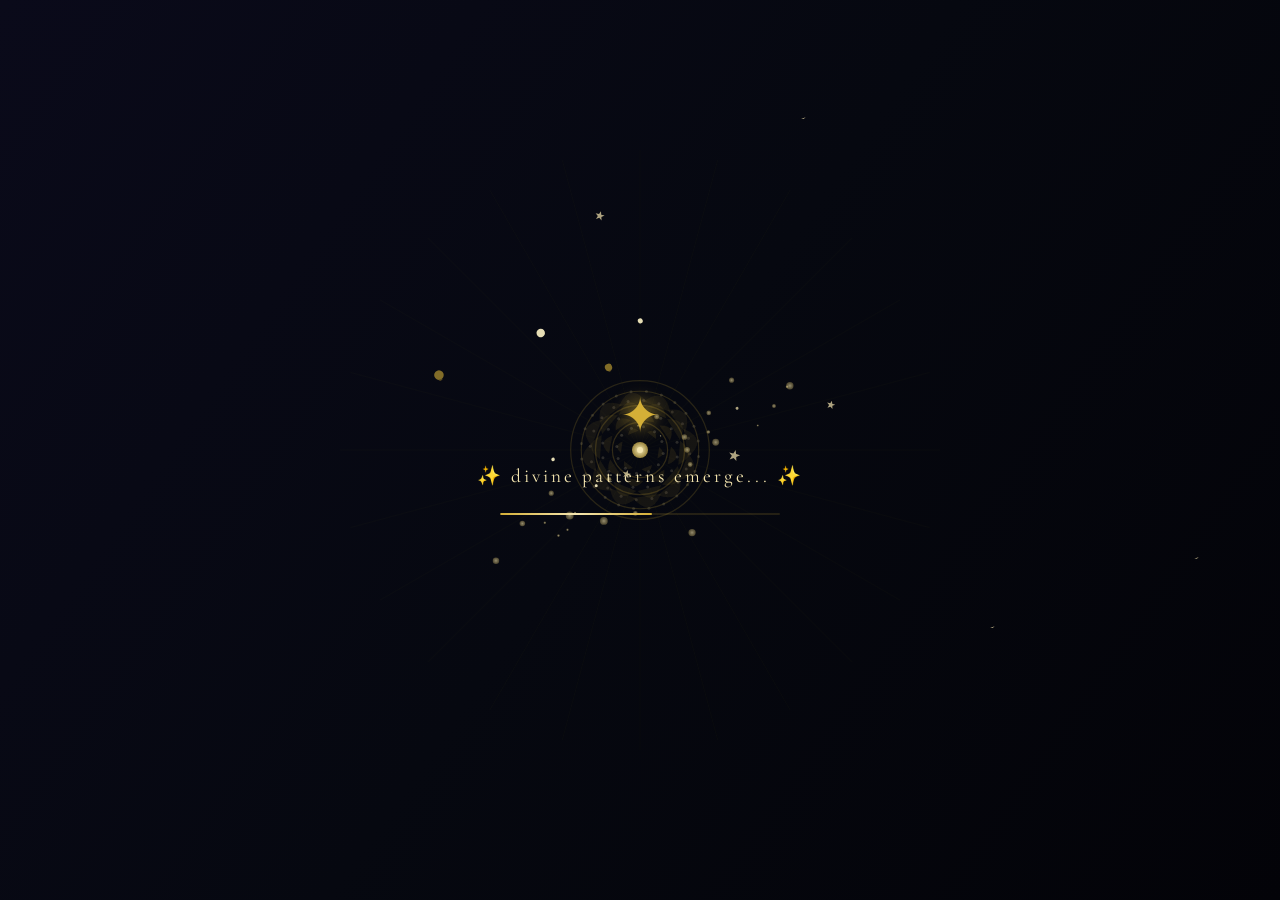
==== commit d461ae9e: "Update index.html" ====
--- a/index.html
+++ b/index.html
@@ -37,7 +37,7 @@
           <li><a href="about.html">About</a></li>
           <li><a href="skills.html">Skills</a></li>
           <li><a href="services.html">Services</a></li>
-          <li><a href="projects.html">Project</a></li>
+          <li><a href="projects.html">Projects</a></li>
           <li><a href="resume.html">Resume</a></li>
           <li><a href="contact.html">Contact</a></li>
         </ul>
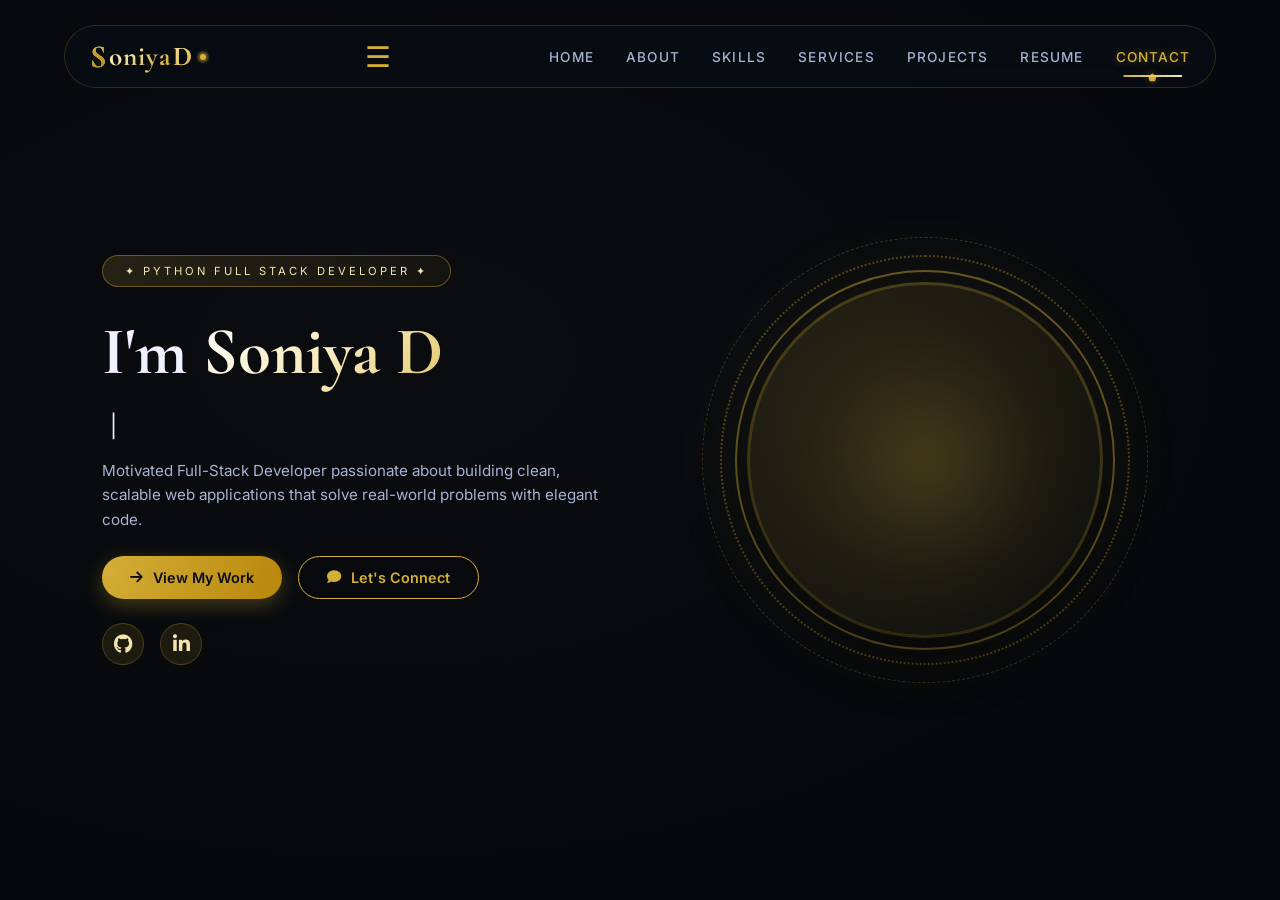
==== commit 467f98ed: "update the index section" ====
--- a/index.html
+++ b/index.html
@@ -25,23 +25,27 @@
   <!-- Main Content -->
   <div id="mainContent" class="main-content hidden">
     
-    <!-- Navigation Bar - ONLY ON HOME PAGE -->
+    <!-- Navigation Bar -->
     <nav class="luxury-nav">
       <div class="nav-container">
         <div class="logo">
           <span class="logo-initial">S</span>oniya <span class="logo-accent">D</span>
           <div class="logo-dot"></div>
         </div>
+         <!-- Hamburger (Unicode ☰) – works even if Font Awesome is blocked -->
+        <div class="hamburger" id="hamburger">
+          <span style="font-size: 1.8rem; color: #d4af37;">☰</span>
+        </div>
+
         <ul class="nav-links">
-          <li><a href="index.html" class="active">Home</a></li>
+          <li><a href="index.html">Home</a></li>
           <li><a href="about.html">About</a></li>
           <li><a href="skills.html">Skills</a></li>
           <li><a href="services.html">Services</a></li>
           <li><a href="projects.html">Projects</a></li>
           <li><a href="resume.html">Resume</a></li>
-          <li><a href="contact.html">Contact</a></li>
+          <li><a href="contact.html" class="active">Contact</a></li>
         </ul>
-        <div class="nav-toggle"><i class="fas fa-bars"></i></div>
       </div>
     </nav>
 
@@ -63,8 +67,8 @@
           <a href="contact.html" class="btn-outline"><i class="fas fa-comment"></i> Let's Connect</a>
         </div>
         <div class="hero-social">
-          <a href="#"><i class="fab fa-github"></i></a>
-          <a href="https://www.linkedin.com/in/soniyadas05"><i class="fab fa-linkedin-in"></i></a>
+          <a href="https://github.com/soniyadas" target="_blank"><i class="fab fa-github"></i></a>
+          <a href="https://www.linkedin.com/in/soniyadas05" target="_blank"><i class="fab fa-linkedin-in"></i></a>
         </div>
       </div>
       
@@ -92,6 +96,7 @@
       </div>
     </main>
   </div>
+  
 
   <script src="js/script.js"></script>
 </body>
--- a/css/style.css
+++ b/css/style.css
@@ -1,5 +1,5 @@
 /* ==================================================================
-   ULTRA LUXURY PORTFOLIO - COMPLETE MASTER CSS
+   ULTRA LUXURY PORTFOLIO - COMPLETE MASTER CSS (FULLY RESPONSIVE)
    ================================================================== */
 
 * {
@@ -24,8 +24,9 @@
   font-family: 'Inter', sans-serif;
   background: radial-gradient(ellipse at 30% 40%, var(--dark-bg), var(--darker-bg));
   color: var(--text-light);
+  scroll-behavior: smooth;
   overflow-x: hidden;
-  scroll-behavior: smooth;
+  
 }
 
 /* ========== CLOSE/HOME BUTTON ========== */
@@ -89,17 +90,18 @@
   transform: rotate(90deg);
 }
 
+/* Mobile */
 @media (max-width: 550px) {
   .close-home-btn {
-    top: 20px;
-    left: 20px;
-    padding: 8px 18px;
+    top: 15px;
+    left: 15px;
+    padding: 8px 15px;
   }
   .close-home-btn span {
     display: none;
   }
   .close-home-btn i {
-    font-size: 1.3rem;
+    font-size: 1rem;
   }
 }
 
@@ -131,6 +133,7 @@
   z-index: 10;
   text-align: center;
   animation: zoomInText 0.8s ease-out;
+  padding: 0 20px;
 }
 
 @keyframes zoomInText {
@@ -144,6 +147,19 @@
   animation: pulseSeed 1.5s ease-in-out infinite;
   color: var(--gold);
   text-shadow: 0 0 20px var(--gold);
+}
+
+@media (max-width: 550px) {
+  .seed-text {
+    font-size: 2rem;
+  }
+  .animation-message {
+    font-size: 0.9rem;
+    letter-spacing: 2px;
+  }
+  .story-progress {
+    width: 200px;
+  }
 }
 
 @keyframes pulseSeed {
@@ -209,133 +225,7 @@
   display: none;
 }
 
-/* ========== NAVBAR ========== */
-/* .luxury-nav {
-  position: fixed;
-  top: 25px;
-  left: 5%;
-  width: 90%;
-  background: var(--glass-bg);
-  backdrop-filter: blur(20px);
-  border-radius: 60px;
-  border: 1px solid var(--glass-border);
-  z-index: 1000;
-  padding: 8px 32px;
-  transition: all 0.4s ease;
-  animation: navSlideDown 0.8s ease-out;
-}
-
-@keyframes navSlideDown {
-  0% { transform: translateY(-100px); opacity: 0; }
-  100% { transform: translateY(0); opacity: 1; }
-}
-
-.luxury-nav.scrolled {
-  background: rgba(5, 7, 12, 0.95);
-  top: 15px;
-  width: 92%;
-  left: 4%;
-  box-shadow: 0 8px 30px rgba(0, 0, 0, 0.4);
-}
-
-.nav-container {
-  display: flex;
-  justify-content: space-between;
-  align-items: center;
-}
-
-.logo {
-  font-family: 'Cormorant Garamond', serif;
-  font-size: 1.6rem;
-  font-weight: 700;
-  background: linear-gradient(135deg, #fff8e7, var(--gold-light), var(--gold));
-  -webkit-background-clip: text;
-  background-clip: text;
-  color: transparent;
-  transition: transform 0.3s ease;
-}
-
-.logo:hover {
-  transform: scale(1.05);
-}
-
-.logo-initial {
-  font-size: 1.9rem;
-  background: linear-gradient(135deg, var(--gold), var(--gold-dark));
-  -webkit-background-clip: text;
-  background-clip: text;
-  color: transparent;
-}
-
-.logo-accent {
-  background: linear-gradient(135deg, var(--gold-light), var(--gold));
-  -webkit-background-clip: text;
-  background-clip: text;
-  color: transparent;
-}
-
-.logo-dot {
-  width: 5px;
-  height: 5px;
-  background: var(--gold);
-  border-radius: 50%;
-  display: inline-block;
-  margin-left: 4px;
-  animation: pulseGlow 1.5s infinite;
-}
-
-@keyframes pulseGlow {
-  0%, 100% { opacity: 0.5; transform: scale(1); }
-  50% { opacity: 1; transform: scale(1.3); }
-}
-
-.nav-links {
-  display: flex;
-  gap: 2rem;
-  list-style: none;
-}
-
-.nav-links a {
-  text-decoration: none;
-  color: var(--text-dim);
-  font-weight: 500;
-  transition: 0.3s;
-  font-size: 0.9rem;
-  position: relative;
-}
-
-.nav-links a.active, .nav-links a:hover {
-  color: var(--gold);
-}
-
-.nav-links a::after {
-  content: '';
-  position: absolute;
-  bottom: -6px;
-  left: 0;
-  width: 0;
-  height: 2px;
-  background: var(--gold);
-  transition: 0.3s;
-}
-
-.nav-links a:hover::after, .nav-links a.active::after {
-  width: 100%;
-}
-
-.nav-toggle {
-  display: none;
-  font-size: 1.4rem;
-  cursor: pointer;
-  color: var(--gold);
-} */
-
-
-
-
-
-/* ========== CREATIVE LUXURY NAVBAR - UNIQUE DESIGN ========== */
-
+/* ========== CREATIVE LUXURY NAVBAR - FULLY RESPONSIVE ========== */
 .luxury-nav {
   position: fixed;
   top: 25px;
@@ -354,7 +244,31 @@
   overflow: hidden;
 }
 
-/* Creative border animation */
+@media (max-width: 1024px) {
+  .luxury-nav {
+    width: 92%;
+    padding: 5px 20px;
+  }
+}
+
+@media (max-width: 850px) {
+  .luxury-nav {
+    width: 94%;
+    padding: 5px 18px;
+    top: 15px;
+    border-radius: 50px;
+  }
+}
+
+@media (max-width: 550px) {
+  .luxury-nav {
+    width: 96%;
+    padding: 4px 12px;
+    top: 12px;
+    border-radius: 40px;
+  }
+}
+
 .luxury-nav::before {
   content: '';
   position: absolute;
@@ -402,6 +316,18 @@
   padding: 3px 25px;
 }
 
+@media (max-width: 850px) {
+  .luxury-nav.scrolled {
+    padding: 3px 18px;
+  }
+}
+
+@media (max-width: 550px) {
+  .luxury-nav.scrolled {
+    padding: 3px 12px;
+  }
+}
+
 .nav-container {
   display: flex;
   justify-content: space-between;
@@ -409,7 +335,7 @@
   width: 100%;
 }
 
-/* Creative Logo with floating effect */
+/* Logo */
 .logo {
   font-family: 'Cormorant Garamond', serif;
   font-size: 1.7rem;
@@ -429,6 +355,24 @@
   animation: logoGlow 3s ease-in-out infinite;
 }
 
+@media (max-width: 850px) {
+  .logo {
+    font-size: 1.4rem;
+  }
+  .logo-initial {
+    font-size: 1.6rem;
+  }
+}
+
+@media (max-width: 550px) {
+  .logo {
+    font-size: 1.2rem;
+  }
+  .logo-initial {
+    font-size: 1.4rem;
+  }
+}
+
 @keyframes logoGlow {
   0%, 100% { filter: drop-shadow(0 0 2px rgba(212, 175, 55, 0.3)); }
   50% { filter: drop-shadow(0 0 8px rgba(212, 175, 55, 0.6)); }
@@ -490,13 +434,66 @@
   50% { transform: scale(1.8); opacity: 0; }
 }
 
-/* Creative Navigation Links */
+/* Navigation Links */
 .nav-links {
   display: flex;
   gap: 2rem;
   list-style: none;
   margin: 0;
   padding: 0;
+}
+
+@media (max-width: 1024px) {
+  .nav-links {
+    gap: 1.5rem;
+  }
+  .nav-links a {
+    font-size: 0.8rem;
+    letter-spacing: 1px;
+  }
+}
+
+@media (max-width: 850px) {
+  .nav-links {
+    display: none;
+    position: fixed;
+    top: 70px;
+    left: 50%;
+    transform: translateX(-50%);
+    width: 90%;
+    background: rgba(5, 7, 12, 0.98);
+    backdrop-filter: blur(25px);
+    border-radius: 24px;
+    padding: 20px;
+    flex-direction: column;
+    gap: 0.8rem;
+    border: 1px solid rgba(212, 175, 55, 0.3);
+    z-index: 999;
+    animation: mobileMenuSlide 0.3s ease-out;
+  }
+}
+
+@keyframes mobileMenuSlide {
+  from {
+    opacity: 0;
+    transform: translateX(-50%) translateY(-20px);
+  }
+  to {
+    opacity: 1;
+    transform: translateX(-50%) translateY(0);
+  }
+}
+
+@media (max-width: 550px) {
+  .nav-links {
+    width: 94%;
+    top: 65px;
+    padding: 15px;
+  }
+}
+
+.nav-links.active {
+  display: flex;
 }
 
 .nav-links li {
@@ -516,7 +513,24 @@
   display: inline-block;
 }
 
-/* Creative diamond underline */
+@media (max-width: 850px) {
+  .nav-links a {
+    display: block;
+    padding: 12px 20px;
+    font-size: 0.9rem;
+    text-align: center;
+    border-radius: 12px;
+  }
+  .nav-links a:hover {
+    background: rgba(212, 175, 55, 0.1);
+    color: var(--gold);
+  }
+  .nav-links a::before,
+  .nav-links a::after {
+    display: none;
+  }
+}
+
 .nav-links a::before {
   content: '⬟';
   position: absolute;
@@ -535,7 +549,6 @@
   opacity: 1;
 }
 
-/* Creative underline bar */
 .nav-links a::after {
   content: '';
   position: absolute;
@@ -560,30 +573,7 @@
   text-shadow: 0 0 8px rgba(212, 175, 55, 0.4);
 }
 
-/* Creative hover background effect */
-.nav-links li {
-  position: relative;
-  overflow: hidden;
-}
-
-.nav-links li::before {
-  content: '';
-  position: absolute;
-  bottom: 0;
-  left: 0;
-  width: 100%;
-  height: 2px;
-  background: linear-gradient(90deg, transparent, var(--gold), var(--gold-light), var(--gold), transparent);
-  transform: scaleX(0);
-  transition: transform 0.4s ease;
-  transform-origin: center;
-}
-
-.nav-links li:hover::before {
-  transform: scaleX(1);
-}
-
-/* Mobile Toggle Button - Creative */
+/* Mobile Toggle Button */
 .nav-toggle {
   display: none;
   font-size: 1.3rem;
@@ -601,6 +591,20 @@
   overflow: hidden;
 }
 
+@media (max-width: 850px) {
+  .nav-toggle {
+    display: flex;
+  }
+}
+
+@media (max-width: 550px) {
+  .nav-toggle {
+    width: 38px;
+    height: 38px;
+    font-size: 1.1rem;
+  }
+}
+
 .nav-toggle::before {
   content: '';
   position: absolute;
@@ -635,101 +639,7 @@
   transform: scale(1.1);
 }
 
-/* Responsive */
-@media (max-width: 850px) {
-  .luxury-nav {
-    width: 94%;
-    padding: 5px 18px;
-  }
-  
-  .nav-links {
-    display: none;
-    flex-direction: column;
-    position: absolute;
-    top: 60px;
-    left: 5%;
-    width: 90%;
-    background: rgba(5, 7, 12, 0.98);
-    backdrop-filter: blur(25px);
-    border-radius: 24px;
-    padding: 20px;
-    text-align: center;
-    gap: 0.8rem;
-    border: 1px solid rgba(212, 175, 55, 0.3);
-    animation: mobileMenuCreative 0.3s ease-out;
-  }
-  
-  @keyframes mobileMenuCreative {
-    from { opacity: 0; transform: translateY(-20px) scale(0.95); }
-    to { opacity: 1; transform: translateY(0) scale(1); }
-  }
-  
-  .nav-links.active {
-    display: flex;
-  }
-  
-  .nav-links li {
-    width: 100%;
-  }
-  
-  .nav-links a {
-    display: inline-block;
-    padding: 10px 20px;
-    font-size: 0.9rem;
-    letter-spacing: 1px;
-  }
-  
-  .nav-links a::before,
-  .nav-links a::after {
-    display: none;
-  }
-  
-  .nav-toggle {
-    display: flex;
-  }
-  
-  .logo {
-    font-size: 1.4rem;
-  }
-  
-  .logo-initial {
-    font-size: 1.6rem;
-  }
-}
-
-@media (max-width: 550px) {
-  .luxury-nav {
-    width: 96%;
-    padding: 4px 12px;
-  }
-  
-  .logo {
-    font-size: 1.2rem;
-  }
-  
-  .logo-initial {
-    font-size: 1.4rem;
-  }
-  
-  .nav-links a {
-    font-size: 0.8rem;
-    padding: 8px 15px;
-  }
-  
-  .nav-toggle {
-    width: 38px;
-    height: 38px;
-    font-size: 1.1rem;
-  }
-}
-
-@media (min-width: 851px) {
-  .nav-links {
-    display: flex !important;
-  }
-}
-
-/* ========== HERO SECTION ========== */
+/* ========== HERO SECTION - FULLY RESPONSIVE ========== */
 .hero-section {
   min-height: 100vh;
   display: flex;
@@ -740,10 +650,39 @@
   flex-wrap: wrap;
 }
 
+@media (max-width: 1024px) {
+  .hero-section {
+    padding: 100px 6% 60px;
+    gap: 3rem;
+  }
+}
+
+@media (max-width: 850px) {
+  .hero-section {
+    flex-direction: column-reverse;
+    text-align: center;
+    padding: 100px 5% 60px;
+    gap: 2rem;
+  }
+}
+
+@media (max-width: 550px) {
+  .hero-section {
+    padding: 90px 4% 50px;
+    gap: 1.5rem;
+  }
+}
+
 .hero-content {
   flex: 1;
-  min-width: 300px;
+  min-width: 280px;
   animation: heroContentZoom 0.8s ease-out;
+}
+
+@media (max-width: 850px) {
+  .hero-content {
+    text-align: center;
+  }
 }
 
 @keyframes heroContentZoom {
@@ -753,7 +692,7 @@
 
 .hero-image {
   flex: 1;
-  min-width: 300px;
+  min-width: 280px;
   display: flex;
   justify-content: center;
   animation: heroImageZoom 0.8s ease-out 0.2s both;
@@ -770,6 +709,18 @@
   max-width: 350px;
   margin: 0 auto;
   cursor: pointer;
+}
+
+@media (max-width: 850px) {
+  .premium-hero-image-frame {
+    max-width: 280px;
+  }
+}
+
+@media (max-width: 550px) {
+  .premium-hero-image-frame {
+    max-width: 240px;
+  }
 }
 
 .hero-image-container {
@@ -862,6 +813,19 @@
   border-style: dashed;
 }
 
+@media (max-width: 550px) {
+  .hero-ring-2, .hero-ring-3 {
+    display: none;
+  }
+  .hero-ring-1 {
+    top: -8px;
+    left: -8px;
+    right: -8px;
+    bottom: -8px;
+    border-width: 1.5px;
+  }
+}
+
 @keyframes heroRingOrbit {
   from { transform: rotate(0deg); }
   to { transform: rotate(360deg); }
@@ -914,6 +878,12 @@
 .hero-star-1 { top: -20px; left: 15%; animation: starTwinkle 2.5s ease-in-out infinite 0s; font-size: 1.2rem; }
 .hero-star-2 { top: 10%; right: -20px; animation: starTwinkle 2.5s ease-in-out infinite 0.4s; font-size: 0.9rem; }
 .hero-star-3 { bottom: 5%; left: -15px; animation: starTwinkle 2.5s ease-in-out infinite 0.8s; font-size: 1rem; }
+
+@media (max-width: 550px) {
+  .hero-star-1, .hero-star-2, .hero-star-3 {
+    display: none;
+  }
+}
 
 @keyframes starTwinkle {
   0%, 100% { opacity: 0; transform: scale(0.3) rotate(0deg); }
@@ -935,13 +905,21 @@
   animation: badgePremium 2s infinite;
 }
 
+@media (max-width: 550px) {
+  .hero-badge {
+    font-size: 0.6rem;
+    letter-spacing: 2px;
+    padding: 6px 16px;
+  }
+}
+
 @keyframes badgePremium {
   0%, 100% { transform: scale(1); }
   50% { transform: scale(1.02); }
 }
 
 .hero-title {
-  font-size: clamp(2.5rem, 6vw, 4.2rem);
+  font-size: clamp(2rem, 6vw, 4.2rem);
   font-family: 'Cormorant Garamond', serif;
   margin-bottom: 1rem;
   font-weight: 700;
@@ -968,11 +946,17 @@
 }
 
 .typed-wrapper {
-  font-size: 1.4rem;
+  font-size: clamp(1rem, 4vw, 1.4rem);
   margin: 20px 0;
   display: flex;
   gap: 8px;
   animation: fadeInPremium 0.6s ease-out 0.2s both;
+}
+
+@media (max-width: 850px) {
+  .typed-wrapper {
+    justify-content: center;
+  }
 }
 
 @keyframes fadeInPremium {
@@ -1003,6 +987,19 @@
   animation: fadeInPremium 0.5s ease-out 0.3s both;
 }
 
+@media (max-width: 850px) {
+  .hero-description {
+    margin-left: auto;
+    margin-right: auto;
+  }
+}
+
+@media (max-width: 550px) {
+  .hero-description {
+    font-size: 0.85rem;
+  }
+}
+
 .hero-buttons {
   display: flex;
   gap: 1rem;
@@ -1011,8 +1008,21 @@
   animation: fadeInPremium 0.5s ease-out 0.4s both;
 }
 
+@media (max-width: 850px) {
+  .hero-buttons {
+    justify-content: center;
+  }
+}
+
+@media (max-width: 550px) {
+  .hero-buttons {
+    flex-direction: column;
+    align-items: center;
+  }
+}
+
 .btn-primary, .btn-outline {
-  padding: 14px 32px;
+  padding: 12px 28px;
   border-radius: 50px;
   text-decoration: none;
   font-weight: 600;
@@ -1027,6 +1037,16 @@
   overflow: hidden;
 }
 
+@media (max-width: 550px) {
+  .btn-primary, .btn-outline {
+    width: 100%;
+    max-width: 220px;
+    justify-content: center;
+    padding: 10px 20px;
+    font-size: 0.85rem;
+  }
+}
+
 .btn-primary {
   background: linear-gradient(115deg, var(--gold), var(--gold-dark));
   color: #0a0c10;
@@ -1074,6 +1094,12 @@
   animation: fadeInPremium 0.5s ease-out 0.5s both;
 }
 
+@media (max-width: 850px) {
+  .hero-social {
+    justify-content: center;
+  }
+}
+
 .hero-social a {
   color: var(--gold-light);
   font-size: 1.2rem;
@@ -1087,6 +1113,14 @@
   background: rgba(212, 175, 55, 0.1);
   border: 1px solid rgba(212, 175, 55, 0.25);
   text-decoration: none;
+}
+
+@media (max-width: 550px) {
+  .hero-social a {
+    width: 38px;
+    height: 38px;
+    font-size: 1rem;
+  }
 }
 
 .hero-social a:hover {
@@ -1118,11 +1152,7 @@
   50% { transform: translateX(-50%) translateY(8px); opacity: 1; }
 }
 
-
-
-/* ========== ZOOM IN ANIMATION FOR HERO IMAGE ========== */
-
-/* Initial zoom animation - starts zoomed, ends normal */
+/* Zoom animation for hero image */
 .zoom-animation {
   animation: imageZoomIn 1.2s cubic-bezier(0.2, 0.9, 0.4, 1.1) forwards;
 }
@@ -1138,45 +1168,6 @@
   }
 }
 
-/* Hero Image Container */
-.hero-image-container {
-  position: relative;
-  width: 100%;
-  aspect-ratio: 1 / 1;
-  border-radius: 50%;
-  overflow: hidden;
-  box-shadow: 0 30px 50px rgba(0, 0, 0, 0.4), 0 0 0 3px rgba(212, 175, 55, 0.3);
-  transition: all 0.5s cubic-bezier(0.2, 0.9, 0.4, 1.2);
-  animation: imageFloat 5s ease-in-out infinite;
-  z-index: 10;
-  background: linear-gradient(135deg, rgba(212, 175, 55, 0.1), transparent);
-}
-
-@keyframes imageFloat {
-  0%, 100% { transform: translateY(0) scale(1); }
-  50% { transform: translateY(-12px) scale(1); }
-}
-
-/* Hover effect - only scale on hover, not continuous pulse */
-.hero-image-container:hover {
-  transform: scale(1.03);
-  box-shadow: 0 40px 65px rgba(0, 0, 0, 0.5), 0 0 0 5px rgba(212, 175, 55, 0.6);
-  transition: all 0.4s cubic-bezier(0.2, 0.9, 0.4, 1.2);
-}
-
-.hero-image-container:hover img {
-  transform: scale(1.08);
-}
-
-/* Image inside container */
-.hero-image-container img {
-  width: 100%;
-  height: 100%;
-  object-fit: cover;
-  transition: transform 0.6s cubic-bezier(0.2, 0.9, 0.4, 1.2);
-}
-
-/* Shine effect on hover */
 .hero-image-container::after {
   content: '';
   position: absolute;
@@ -1196,7 +1187,25 @@
 /* ========== PAGE SECTIONS ========== */
 .page-section {
   min-height: 100vh;
-  padding: 40px 8% 80px;
+  padding: 100px 8% 80px;
+}
+
+@media (max-width: 1024px) {
+  .page-section {
+    padding: 80px 6% 60px;
+  }
+}
+
+@media (max-width: 850px) {
+  .page-section {
+    padding: 70px 5% 50px;
+  }
+}
+
+@media (max-width: 550px) {
+  .page-section {
+    padding: 60px 4% 40px;
+  }
 }
 
 .section-header {
@@ -1251,10 +1260,7 @@
   100% { width: 60px; opacity: 1; }
 }
 
-
-
-
-/* ========== ABOUT SECTION ========== */
+/* ========== ABOUT SECTION - FULLY RESPONSIVE ========== */
 .about-premium-container {
   min-height: 80vh;
   display: flex;
@@ -1268,6 +1274,18 @@
   overflow: hidden;
 }
 
+@media (max-width: 850px) {
+  .about-premium-container {
+    padding: 1.5rem 1rem 3rem;
+  }
+}
+
+@media (max-width: 550px) {
+  .about-premium-container {
+    padding: 1rem 0.8rem 2.5rem;
+  }
+}
+
 .about-premium-container::before {
   content: '';
   position: absolute;
@@ -1318,6 +1336,20 @@
   position: relative;
   width: 260px;
   height: 260px;
+}
+
+@media (max-width: 850px) {
+  .image-premium-frame {
+    width: 220px;
+    height: 220px;
+  }
+}
+
+@media (max-width: 550px) {
+  .image-premium-frame {
+    width: 180px;
+    height: 180px;
+  }
 }
 
 @keyframes premiumFloat {
@@ -1337,6 +1369,12 @@
   transition: all 0.5s cubic-bezier(0.2, 0.9, 0.4, 1.2);
 }
 
+@media (max-width: 550px) {
+  .image-premium {
+    box-shadow: 0 20px 35px rgba(0, 0, 0, 0.4), 0 0 0 2px rgba(212, 175, 55, 0.3);
+  }
+}
+
 .image-premium:hover {
   transform: scale(1.04);
   box-shadow: 0 40px 65px rgba(0, 0, 0, 0.6), 0 0 0 5px rgba(212, 175, 55, 0.6);
@@ -1406,11 +1444,10 @@
 .star-5 { top: 30%; left: -15px; animation: starTwinkle 2.5s ease-in-out infinite 1.6s; font-size: 0.9rem; }
 .star-6 { top: 55%; right: -12px; animation: starTwinkle 2.5s ease-in-out infinite 2s; font-size: 1rem; }
 
-@keyframes starTwinkle {
-  0%, 100% { opacity: 0; transform: scale(0.3) rotate(0deg); }
-  25% { opacity: 1; transform: scale(1.4) rotate(20deg); }
-  50% { opacity: 0.7; transform: scale(0.9) rotate(-15deg); }
-  75% { opacity: 1; transform: scale(1.2) rotate(10deg); }
+@media (max-width: 550px) {
+  .star-sparkle {
+    display: none;
+  }
 }
 
 .premium-ring {
@@ -1450,6 +1487,19 @@
   border-style: dashed;
 }
 
+@media (max-width: 550px) {
+  .ring-2, .ring-3 {
+    display: none;
+  }
+  .ring-1 {
+    top: -12px;
+    left: -12px;
+    right: -12px;
+    bottom: -12px;
+    border-width: 1.5px;
+  }
+}
+
 @keyframes ringOrbit {
   from { transform: rotate(0deg); }
   to { transform: rotate(360deg); }
@@ -1483,6 +1533,12 @@
 .particle:nth-child(6) { top: 55%; left: 95%; animation-delay: 3s; }
 .particle:nth-child(7) { top: 25%; left: 2%; animation-delay: 3.6s; }
 .particle:nth-child(8) { top: 65%; left: 78%; animation-delay: 4.2s; }
+
+@media (max-width: 550px) {
+  .particle {
+    display: none;
+  }
+}
 
 @keyframes particleFloat {
   0% { transform: translate(0, 0) scale(0); opacity: 0; }
@@ -1520,8 +1576,16 @@
   position: relative;
   overflow: hidden;
   text-align: center;
-  white-space: nowrap;
   animation: greetingGlide 0.8s cubic-bezier(0.2, 0.9, 0.4, 1.1);
+}
+
+@media (max-width: 550px) {
+  .premium-greeting {
+    font-size: 0.6rem;
+    letter-spacing: 3px;
+    padding: 4px 12px;
+    white-space: normal;
+  }
 }
 
 @keyframes greetingGlide {
@@ -1546,7 +1610,7 @@
 }
 
 .premium-name {
-  font-size: 3rem;
+  font-size: clamp(2rem, 6vw, 3rem);
   font-family: 'Cormorant Garamond', serif;
   font-weight: 700;
   background: linear-gradient(135deg, #ffffff, var(--gold-light), var(--gold), var(--gold-dark), var(--gold-light));
@@ -1563,6 +1627,12 @@
   width: 100%;
 }
 
+@media (max-width: 550px) {
+  .premium-name {
+    letter-spacing: 2px;
+  }
+}
+
 @keyframes nameReveal {
   0% { opacity: 0; transform: scale(0.9); letter-spacing: 0px; }
   100% { opacity: 1; transform: scale(1); letter-spacing: 3px; }
@@ -1613,9 +1683,22 @@
   animation: linePulse 2.5s ease-in-out infinite;
 }
 
+@media (max-width: 550px) {
+  .divider-line {
+    width: 40px;
+  }
+}
+
 @keyframes linePulse {
   0%, 100% { opacity: 0.4; width: 70px; }
   50% { opacity: 1; width: 100px; }
+}
+
+@media (max-width: 550px) {
+  @keyframes linePulse {
+    0%, 100% { width: 40px; }
+    50% { width: 60px; }
+  }
 }
 
 .divider-star {
@@ -1652,6 +1735,21 @@
   opacity: 0.06;
   font-family: serif;
   font-weight: bold;
+}
+
+@media (max-width: 550px) {
+  .premium-summary::before,
+  .premium-summary::after {
+    font-size: 2.5rem;
+  }
+  .premium-summary::before {
+    top: -15px;
+    left: -5px;
+  }
+  .premium-summary::after {
+    bottom: -25px;
+    right: -5px;
+  }
 }
 
 .premium-summary::before {
@@ -1677,12 +1775,110 @@
   border: 1px solid rgba(212, 175, 55, 0.12);
   transition: all 0.5s cubic-bezier(0.2, 0.9, 0.4, 1.2);
   margin-bottom: 0.8rem;
+  position: relative;
+  overflow: hidden;
+  animation: borderShine 3s ease-in-out infinite;
+}
+
+@media (max-width: 550px) {
+  .premium-text {
+    font-size: 0.85rem;
+    line-height: 1.7;
+    padding: 1rem;
+  }
+}
+
+@keyframes borderShine {
+  0%, 100% {
+    border-color: rgba(212, 175, 55, 0.3);
+    box-shadow: 0 0 5px rgba(212, 175, 55, 0.1);
+  }
+  50% {
+    border-color: rgba(212, 175, 55, 0.8);
+    box-shadow: 0 0 20px rgba(212, 175, 55, 0.4);
+  }
+}
+
+.premium-text::before {
+  content: '';
+  position: absolute;
+  top: -2px;
+  left: -2px;
+  right: -2px;
+  bottom: -2px;
+  background: linear-gradient(45deg, 
+    transparent 20%,
+    rgba(212, 175, 55, 0.4),
+    rgba(245, 230, 176, 0.6),
+    rgba(212, 175, 55, 0.4),
+    transparent 80%
+  );
+  border-radius: 26px;
+  opacity: 0;
+  transition: opacity 0.4s ease;
+  z-index: -1;
+}
+
+.premium-text:hover::before {
+  opacity: 1;
+  animation: shineMove 1.5s ease-in-out infinite;
+}
+
+@keyframes shineMove {
+  0% {
+    background: linear-gradient(45deg, 
+      transparent 20%,
+      rgba(212, 175, 55, 0.4),
+      rgba(245, 230, 176, 0.6),
+      rgba(212, 175, 55, 0.4),
+      transparent 80%
+    );
+  }
+  50% {
+    background: linear-gradient(45deg, 
+      transparent 40%,
+      rgba(212, 175, 55, 0.6),
+      rgba(245, 230, 176, 0.8),
+      rgba(212, 175, 55, 0.6),
+      transparent 60%
+    );
+  }
+  100% {
+    background: linear-gradient(45deg, 
+      transparent 60%,
+      rgba(212, 175, 55, 0.4),
+      rgba(245, 230, 176, 0.6),
+      rgba(212, 175, 55, 0.4),
+      transparent 80%
+    );
+  }
+}
+
+.premium-text::after {
+  content: '';
+  position: absolute;
+  top: 0;
+  left: -100%;
+  width: 100%;
+  height: 100%;
+  background: linear-gradient(90deg, 
+    transparent, 
+    rgba(212, 175, 55, 0.15), 
+    rgba(245, 230, 176, 0.25),
+    rgba(212, 175, 55, 0.15), 
+    transparent);
+  transition: left 0.6s ease;
+  pointer-events: none;
+}
+
+.premium-text:hover::after {
+  left: 100%;
 }
 
 .premium-text:hover {
-  background: rgba(10, 15, 25, 0.5);
-  border-color: rgba(212, 175, 55, 0.25);
-  transform: translateY(-3px);
+  border-color: rgba(212, 175, 55, 0.9);
+  transform: translateY(-5px);
+  box-shadow: 0 15px 35px rgba(0, 0, 0, 0.2), 0 0 30px rgba(212, 175, 55, 0.2);
 }
 
 .premium-dropcap {
@@ -1693,13 +1889,29 @@
   float: left;
   line-height: 0.85;
   margin-right: 12px;
-  text-shadow: 0 0 20px rgba(212, 175, 55, 0.6);
-  animation: dropcapLuxury 2.5s ease-in-out infinite;
-}
-
-@keyframes dropcapLuxury {
-  0%, 100% { text-shadow: 0 0 5px rgba(212, 175, 55, 0.3); transform: scale(1); }
-  50% { text-shadow: 0 0 30px rgba(212, 175, 55, 0.9); transform: scale(1.02); }
+  text-shadow: 0 0 15px rgba(212, 175, 55, 0.5);
+  animation: dropcapGolden 2s ease-in-out infinite;
+}
+
+@media (max-width: 550px) {
+  .premium-dropcap {
+    font-size: 2rem;
+  }
+}
+
+@keyframes dropcapGolden {
+  0%, 100% {
+    text-shadow: 0 0 5px rgba(212, 175, 55, 0.3);
+    color: var(--gold);
+  }
+  50% {
+    text-shadow: 0 0 25px rgba(212, 175, 55, 0.8);
+    color: var(--gold-light);
+  }
+}
+
+.premium-text:hover {
+  color: var(--text-light);
 }
 
 .premium-contact-grid {
@@ -1730,9 +1942,18 @@
   box-shadow: 0 8px 25px rgba(0, 0, 0, 0.25);
 }
 
+@media (max-width: 550px) {
+  .premium-card {
+    min-width: auto;
+    width: 100%;
+    max-width: 260px;
+    padding: 10px 18px;
+    gap: 12px;
+  }
+}
+
 .premium-card:nth-child(1) { animation-delay: 0.1s; }
 .premium-card:nth-child(2) { animation-delay: 0.2s; }
-.premium-card:nth-child(3) { animation-delay: 0.3s; }
 
 @keyframes cardLuxuryReveal {
   0% { transform: translateY(50px) scale(0.95); opacity: 0; filter: blur(5px); }
@@ -1771,6 +1992,16 @@
   border-radius: 50%;
   transition: all 0.4s cubic-bezier(0.2, 0.9, 0.4, 1.2);
   border: 1px solid rgba(212, 175, 55, 0.3);
+}
+
+@media (max-width: 550px) {
+  .card-icon-circle {
+    width: 40px;
+    height: 40px;
+  }
+  .card-icon-circle i {
+    font-size: 1rem;
+  }
 }
 
 .premium-card:hover .card-icon-circle {
@@ -1804,11 +2035,24 @@
   font-weight: 600;
 }
 
+@media (max-width: 550px) {
+  .card-label {
+    font-size: 0.55rem;
+    letter-spacing: 1px;
+  }
+}
+
 .card-value {
   font-size: 0.9rem;
   font-weight: 600;
   margin-top: 3px;
   letter-spacing: 0.5px;
+}
+
+@media (max-width: 550px) {
+  .card-value {
+    font-size: 0.75rem;
+  }
 }
 
 .freelance-card .card-value {
@@ -1856,6 +2100,7 @@
   gap: 1.8rem;
   margin: 2rem auto;
   width: 100%;
+  flex-wrap: wrap;
 }
 
 .premium-social-btn {
@@ -1878,6 +2123,20 @@
   letter-spacing: 0.5px;
 }
 
+@media (max-width: 550px) {
+  .premium-social-btn {
+    padding: 8px 20px;
+    font-size: 0.75rem;
+    gap: 8px;
+  }
+  .premium-social-btn i {
+    font-size: 1rem;
+  }
+  .premium-social-btn span {
+    display: none;
+  }
+}
+
 @keyframes socialLuxuryReveal {
   0% { transform: scale(0.9) translateY(30px); opacity: 0; filter: blur(5px); }
   100% { transform: scale(1) translateY(0); opacity: 1; filter: blur(0); }
@@ -1930,6 +2189,7 @@
   border-top: 1px solid rgba(212, 175, 55, 0.2);
   width: 100%;
   animation: signatureFade 0.6s ease-out 0.6s both;
+  flex-wrap: wrap;
 }
 
 @keyframes signatureFade {
@@ -1943,6 +2203,13 @@
   color: var(--text-dim);
   font-style: italic;
   position: relative;
+}
+
+@media (max-width: 550px) {
+  .signature-quote {
+    font-size: 0.6rem;
+    letter-spacing: 1px;
+  }
 }
 
 .signature-quote::before,
@@ -1966,8 +2233,6 @@
   50% { transform: scale(1.3) rotate(10deg); opacity: 1; }
 }
 
-
-
 /* ========== ABOUT ME HEADING - VERY TOP STYLING ========== */
 .about-heading-verytop {
   text-align: center;
@@ -1988,13 +2253,19 @@
   animation: iconFloatVeryTop 3s ease-in-out infinite;
 }
 
+@media (max-width: 550px) {
+  .heading-icon-verytop {
+    font-size: 1.5rem;
+  }
+}
+
 @keyframes iconFloatVeryTop {
   0%, 100% { transform: translateY(0); }
   50% { transform: translateY(-5px); }
 }
 
 .luxury-heading-verytop {
-  font-size: 2.3rem;
+  font-size: clamp(1.6rem, 5vw, 2.3rem);
   font-family: 'Cormorant Garamond', serif;
   font-weight: 700;
   background: linear-gradient(135deg, #ffffff, var(--gold-light), var(--gold), var(--gold-dark));
@@ -2027,9 +2298,22 @@
   animation: lineExpandPulseVeryTop 2s ease-in-out infinite;
 }
 
+@media (max-width: 550px) {
+  .underline-line-verytop {
+    width: 40px;
+  }
+}
+
 @keyframes lineExpandPulseVeryTop {
   0%, 100% { width: 60px; opacity: 0.5; }
   50% { width: 90px; opacity: 1; }
+}
+
+@media (max-width: 550px) {
+  @keyframes lineExpandPulseVeryTop {
+    0%, 100% { width: 40px; }
+    50% { width: 60px; }
+  }
 }
 
 .underline-dot-verytop {
@@ -2054,198 +2338,19 @@
   animation: subtitleFadeVeryTop 0.6s ease-out 0.3s both;
 }
 
+@media (max-width: 550px) {
+  .heading-subtitle-verytop {
+    font-size: 0.65rem;
+    letter-spacing: 2px;
+  }
+}
+
 @keyframes subtitleFadeVeryTop {
   0% { opacity: 0; transform: translateY(8px); }
   100% { opacity: 1; transform: translateY(0); }
 }
 
-/* Responsive */
-@media (max-width: 550px) {
-  .luxury-heading-verytop {
-    font-size: 1.6rem;
-  }
-  
-  .heading-icon-verytop {
-    font-size: 1.4rem;
-  }
-  
-  .underline-line-verytop {
-    width: 40px;
-  }
-  
-  @keyframes lineExpandPulseVeryTop {
-    0%, 100% { width: 40px; }
-    50% { width: 60px; }
-  }
-  
-  .heading-subtitle-verytop {
-    font-size: 0.65rem;
-    letter-spacing: 2px;
-  }
-}
-
-
-
-
-
-/* ========== GOLDEN BORDER WITH SHINING EFFECT ========== */
-
-/* Premium Text Box with Golden Border */
-.premium-text {
-  position: relative;
-  background: linear-gradient(135deg, rgba(10, 15, 25, 0.4), rgba(10, 15, 25, 0.3));
-  backdrop-filter: blur(8px);
-  border-radius: 24px;
-  padding: 1.2rem;
-  border: 1px solid rgba(212, 175, 55, 0.3);
-  transition: all 0.5s cubic-bezier(0.2, 0.9, 0.4, 1.2);
-  margin-bottom: 0.8rem;
-  overflow: hidden;
-  animation: borderShine 3s ease-in-out infinite;
-}
-
-/* Golden Border Shine Animation */
-@keyframes borderShine {
-  0%, 100% {
-    border-color: rgba(212, 175, 55, 0.3);
-    box-shadow: 0 0 5px rgba(212, 175, 55, 0.1);
-  }
-  50% {
-    border-color: rgba(212, 175, 55, 0.8);
-    box-shadow: 0 0 20px rgba(212, 175, 55, 0.4);
-  }
-}
-
-/* Moving Shine Effect on Border */
-.premium-text::before {
-  content: '';
-  position: absolute;
-  top: -2px;
-  left: -2px;
-  right: -2px;
-  bottom: -2px;
-  background: linear-gradient(45deg, 
-    transparent 20%,
-    rgba(212, 175, 55, 0.4),
-    rgba(245, 230, 176, 0.6),
-    rgba(212, 175, 55, 0.4),
-    transparent 80%
-  );
-  border-radius: 26px;
-  opacity: 0;
-  transition: opacity 0.4s ease;
-  z-index: -1;
-}
-
-.premium-text:hover::before {
-  opacity: 1;
-  animation: shineMove 1.5s ease-in-out infinite;
-}
-
-@keyframes shineMove {
-  0% {
-    background: linear-gradient(45deg, 
-      transparent 20%,
-      rgba(212, 175, 55, 0.4),
-      rgba(245, 230, 176, 0.6),
-      rgba(212, 175, 55, 0.4),
-      transparent 80%
-    );
-  }
-  50% {
-    background: linear-gradient(45deg, 
-      transparent 40%,
-      rgba(212, 175, 55, 0.6),
-      rgba(245, 230, 176, 0.8),
-      rgba(212, 175, 55, 0.6),
-      transparent 60%
-    );
-  }
-  100% {
-    background: linear-gradient(45deg, 
-      transparent 60%,
-      rgba(212, 175, 55, 0.4),
-      rgba(245, 230, 176, 0.6),
-      rgba(212, 175, 55, 0.4),
-      transparent 80%
-    );
-  }
-}
-
-/* Light Sweep Effect */
-.premium-text::after {
-  content: '';
-  position: absolute;
-  top: 0;
-  left: -100%;
-  width: 100%;
-  height: 100%;
-  background: linear-gradient(90deg, 
-    transparent, 
-    rgba(212, 175, 55, 0.15), 
-    rgba(245, 230, 176, 0.25),
-    rgba(212, 175, 55, 0.15), 
-    transparent);
-  transition: left 0.6s ease;
-  pointer-events: none;
-}
-
-.premium-text:hover::after {
-  left: 100%;
-}
-
-/* Hover Effect - Golden Border Intensifies */
-.premium-text:hover {
-  border-color: rgba(212, 175, 55, 0.9);
-  transform: translateY(-5px);
-  box-shadow: 0 15px 35px rgba(0, 0, 0, 0.2), 0 0 30px rgba(212, 175, 55, 0.2);
-}
-
-/* Dropcap Golden Animation */
-.premium-dropcap {
-  font-size: 2.8rem;
-  font-family: 'Cormorant Garamond', serif;
-  font-weight: 700;
-  color: var(--gold);
-  float: left;
-  line-height: 0.85;
-  margin-right: 12px;
-  text-shadow: 0 0 15px rgba(212, 175, 55, 0.5);
-  animation: dropcapGolden 2s ease-in-out infinite;
-}
-
-@keyframes dropcapGolden {
-  0%, 100% {
-    text-shadow: 0 0 5px rgba(212, 175, 55, 0.3);
-    color: var(--gold);
-  }
-  50% {
-    text-shadow: 0 0 25px rgba(212, 175, 55, 0.8);
-    color: var(--gold-light);
-  }
-}
-
-/* Text Color on Hover */
-.premium-text:hover .premium-dropcap {
-  transform: scale(1.05);
-}
-
-.premium-text {
-  color: var(--text-dim);
-  transition: color 0.3s ease;
-}
-
-.premium-text:hover {
-  color: var(--text-light);
-}
-
-
-/* ==================================================================
-   PREMIUM SERVICES SECTION - LUXURY EDITION
-   Professional Cards | Smooth Animations | Elegant Design
-   ================================================================== */
-
-/* Services Heading */
+/* ========== PREMIUM SERVICES SECTION ========== */
 .services-heading-luxury {
   text-align: center;
   margin-bottom: 3rem;
@@ -2264,13 +2369,19 @@
   animation: servicesIconFloat 3s ease-in-out infinite;
 }
 
+@media (max-width: 550px) {
+  .services-heading-icon {
+    font-size: 1.8rem;
+  }
+}
+
 @keyframes servicesIconFloat {
   0%, 100% { transform: translateY(0); }
   50% { transform: translateY(-8px); }
 }
 
 .services-luxury-title {
-  font-size: 2.5rem;
+  font-size: clamp(1.6rem, 5vw, 2.5rem);
   font-family: 'Cormorant Garamond', serif;
   font-weight: 700;
   background: linear-gradient(135deg, #ffffff, var(--gold-light), var(--gold), var(--gold-dark));
@@ -2303,9 +2414,22 @@
   animation: servicesLinePulse 2s ease-in-out infinite;
 }
 
+@media (max-width: 550px) {
+  .services-underline-line {
+    width: 50px;
+  }
+}
+
 @keyframes servicesLinePulse {
   0%, 100% { width: 80px; opacity: 0.5; }
   50% { width: 120px; opacity: 1; }
+}
+
+@media (max-width: 550px) {
+  @keyframes servicesLinePulse {
+    0%, 100% { width: 50px; }
+    50% { width: 80px; }
+  }
 }
 
 .services-underline-dot {
@@ -2328,6 +2452,13 @@
   letter-spacing: 3px;
   text-transform: uppercase;
   animation: servicesSubtitleFade 0.6s ease-out 0.3s both;
+}
+
+@media (max-width: 550px) {
+  .services-heading-subtitle {
+    font-size: 0.7rem;
+    letter-spacing: 2px;
+  }
 }
 
 @keyframes servicesSubtitleFade {
@@ -2362,18 +2493,38 @@
   animation: serviceCardReveal 0.6s ease-out backwards;
 }
 
+@media (max-width: 850px) {
+  .service-premium-card {
+    width: calc(50% - 0.8rem);
+    min-width: 220px;
+    padding: 1.5rem 1rem;
+  }
+}
+
+@media (max-width: 550px) {
+  .service-premium-card {
+    width: 100%;
+    max-width: 300px;
+  }
+}
+
+@media (min-width: 1025px) {
+  .service-premium-card {
+    width: calc(23% - 1rem);
+  }
+}
+
 @keyframes serviceCardReveal {
   0% { opacity: 0; transform: translateY(40px) rotateX(-10deg); }
   100% { opacity: 1; transform: translateY(0) rotateX(0); }
 }
 
-/* Staggered Animation Delays */
 .service-premium-card[data-delay="0"] { animation-delay: 0.1s; }
-.service-premium-card[data-delay="1"] { animation-delay: 0.2s; }
-.service-premium-card[data-delay="2"] { animation-delay: 0.3s; }
-.service-premium-card[data-delay="3"] { animation-delay: 0.4s; }
-
-/* Card Glow Effect */
+.service-premium-card[data-delay="1"] { animation-delay: 0.18s; }
+.service-premium-card[data-delay="2"] { animation-delay: 0.26s; }
+.service-premium-card[data-delay="3"] { animation-delay: 0.34s; }
+.service-premium-card[data-delay="4"] { animation-delay: 0.42s; }
+
 .service-premium-glow {
   position: absolute;
   top: 0;
@@ -2391,7 +2542,6 @@
   opacity: 1;
 }
 
-/* Card Icon */
 .service-premium-icon {
   width: 80px;
   height: 80px;
@@ -2405,20 +2555,38 @@
   transition: all 0.4s cubic-bezier(0.2, 0.9, 0.4, 1.2);
 }
 
+@media (max-width: 850px) {
+  .service-premium-icon {
+    width: 65px;
+    height: 65px;
+  }
+  .service-premium-icon i {
+    font-size: 2rem;
+  }
+}
+
+@media (max-width: 550px) {
+  .service-premium-icon {
+    width: 55px;
+    height: 55px;
+  }
+  .service-premium-icon i {
+    font-size: 1.6rem;
+  }
+}
+
 .service-premium-icon i {
   font-size: 2.5rem;
   color: var(--gold);
   transition: all 0.4s ease;
 }
 
-/* Hover Effects - Lift & Scale */
 .service-premium-card:hover {
   transform: translateY(-12px) scale(1.02);
   border-color: var(--gold);
   box-shadow: 0 25px 45px rgba(212, 175, 55, 0.25);
 }
 
-/* Icon Rotate on Hover */
 .service-premium-card:hover .service-premium-icon {
   transform: scale(1.1) rotateY(360deg);
   background: linear-gradient(135deg, rgba(212, 175, 55, 0.3), rgba(212, 175, 55, 0.15));
@@ -2432,7 +2600,6 @@
   text-shadow: 0 0 10px rgba(212, 175, 55, 0.5);
 }
 
-/* Card Title */
 .service-premium-card h3 {
   font-size: 1.2rem;
   font-weight: 600;
@@ -2441,12 +2608,17 @@
   transition: color 0.3s ease;
 }
 
+@media (max-width: 850px) {
+  .service-premium-card h3 {
+    font-size: 1rem;
+  }
+}
+
 .service-premium-card:hover h3 {
   color: var(--gold);
   text-shadow: 0 0 8px rgba(212, 175, 55, 0.3);
 }
 
-/* Card Description */
 .service-premium-card p {
   font-size: 0.85rem;
   color: var(--text-dim);
@@ -2454,11 +2626,16 @@
   transition: color 0.3s ease;
 }
 
+@media (max-width: 850px) {
+  .service-premium-card p {
+    font-size: 0.75rem;
+  }
+}
+
 .service-premium-card:hover p {
   color: var(--gold-light);
 }
 
-/* Hover Line Effect */
 .service-hover-line {
   position: absolute;
   bottom: 0;
@@ -2474,7 +2651,6 @@
   width: 100%;
 }
 
-/* Card Shine Effect */
 .service-premium-card::before {
   content: '';
   position: absolute;
@@ -2491,97 +2667,7 @@
   left: 100%;
 }
 
-/* Responsive */
-@media (max-width: 850px) {
-  .services-premium-container {
-    gap: 1.5rem;
-  }
-  
-  .service-premium-card {
-    width: calc(50% - 0.8rem);
-    min-width: 220px;
-    padding: 1.5rem 1rem;
-  }
-  
-  .service-premium-icon {
-    width: 65px;
-    height: 65px;
-  }
-  
-  .service-premium-icon i {
-    font-size: 2rem;
-  }
-  
-  .services-luxury-title {
-    font-size: 2rem;
-  }
-  
-  .service-premium-card h3 {
-    font-size: 1rem;
-  }
-  
-  .service-premium-card p {
-    font-size: 0.75rem;
-  }
-}
-
-@media (max-width: 550px) {
-  .service-premium-card {
-    width: 100%;
-    max-width: 300px;
-  }
-  
-  .services-luxury-title {
-    font-size: 1.6rem;
-  }
-  
-  .services-heading-icon {
-    font-size: 1.8rem;
-  }
-  
-  .services-underline-line {
-    width: 50px;
-  }
-  
-  @keyframes servicesLinePulse {
-    0%, 100% { width: 50px; }
-    50% { width: 80px; }
-  }
-  
-  .services-heading-subtitle {
-    font-size: 0.7rem;
-  }
-  
-  .service-premium-icon {
-    width: 55px;
-    height: 55px;
-  }
-  
-  .service-premium-icon i {
-    font-size: 1.6rem;
-  }
-}
-
-@media (min-width: 1025px) {
-  .service-premium-card {
-    width: calc(23% - 1rem);
-  }
-}
-
-/* Update staggered delays for 5 cards */
-.service-premium-card[data-delay="0"] { animation-delay: 0.1s; }
-.service-premium-card[data-delay="1"] { animation-delay: 0.18s; }
-.service-premium-card[data-delay="2"] { animation-delay: 0.26s; }
-.service-premium-card[data-delay="3"] { animation-delay: 0.34s; }
-.service-premium-card[data-delay="4"] { animation-delay: 0.42s; }
-
-
-/* ==================================================================
-   PREMIUM PROJECTS SECTION - LUXURY EDITION
-   Professional Cards | Smooth Animations | Elegant Design
-   ================================================================== */
-
-/* Projects Heading */
+/* ========== PREMIUM PROJECTS SECTION ========== */
 .projects-heading-luxury {
   text-align: center;
   margin-bottom: 3rem;
@@ -2600,13 +2686,19 @@
   animation: projectsIconFloat 3s ease-in-out infinite;
 }
 
+@media (max-width: 550px) {
+  .projects-heading-icon {
+    font-size: 1.8rem;
+  }
+}
+
 @keyframes projectsIconFloat {
   0%, 100% { transform: translateY(0); }
   50% { transform: translateY(-8px); }
 }
 
 .projects-luxury-title {
-  font-size: 2.5rem;
+  font-size: clamp(1.6rem, 5vw, 2.5rem);
   font-family: 'Cormorant Garamond', serif;
   font-weight: 700;
   background: linear-gradient(135deg, #ffffff, var(--gold-light), var(--gold), var(--gold-dark));
@@ -2639,9 +2731,22 @@
   animation: projectsLinePulse 2s ease-in-out infinite;
 }
 
+@media (max-width: 550px) {
+  .projects-underline-line {
+    width: 50px;
+  }
+}
+
 @keyframes projectsLinePulse {
   0%, 100% { width: 80px; opacity: 0.5; }
   50% { width: 120px; opacity: 1; }
+}
+
+@media (max-width: 550px) {
+  @keyframes projectsLinePulse {
+    0%, 100% { width: 50px; }
+    50% { width: 80px; }
+  }
 }
 
 .projects-underline-dot {
@@ -2666,6 +2771,13 @@
   animation: projectsSubtitleFade 0.6s ease-out 0.3s both;
 }
 
+@media (max-width: 550px) {
+  .projects-heading-subtitle {
+    font-size: 0.7rem;
+    letter-spacing: 2px;
+  }
+}
+
 @keyframes projectsSubtitleFade {
   0% { opacity: 0; transform: translateY(10px); }
   100% { opacity: 1; transform: translateY(0); }
@@ -2683,307 +2795,6 @@
 }
 
 /* Luxury Project Card */
-.project-premium-card {
-  background: linear-gradient(135deg, rgba(10, 15, 25, 0.85), rgba(5, 7, 12, 0.7));
-  backdrop-filter: blur(12px);
-  border-radius: 24px;
-  padding: 2rem 1.5rem;
-  width: 350px;
-  text-align: left;
-  border: 1px solid rgba(212, 175, 55, 0.2);
-  transition: all 0.4s cubic-bezier(0.2, 0.9, 0.4, 1.2);
-  position: relative;
-  overflow: hidden;
-  cursor: pointer;
-  animation: projectCardReveal 0.6s ease-out backwards;
-}
-
-@keyframes projectCardReveal {
-  0% { opacity: 0; transform: translateY(40px) rotateX(-10deg); }
-  100% { opacity: 1; transform: translateY(0) rotateX(0); }
-}
-
-/* Staggered Animation Delays */
-.project-premium-card[data-delay="0"] { animation-delay: 0.1s; }
-.project-premium-card[data-delay="1"] { animation-delay: 0.2s; }
-.project-premium-card[data-delay="2"] { animation-delay: 0.3s; }
-
-/* Card Glow Effect */
-.project-premium-glow {
-  position: absolute;
-  top: 0;
-  left: 0;
-  width: 100%;
-  height: 100%;
-  background: radial-gradient(circle at center, rgba(212, 175, 55, 0.1), transparent);
-  opacity: 0;
-  transition: opacity 0.4s ease;
-  pointer-events: none;
-  border-radius: 24px;
-}
-
-.project-premium-card:hover .project-premium-glow {
-  opacity: 1;
-}
-
-/* Card Icon */
-.project-premium-icon {
-  width: 70px;
-  height: 70px;
-  margin-bottom: 1.2rem;
-  display: flex;
-  align-items: center;
-  justify-content: center;
-  background: linear-gradient(135deg, rgba(212, 175, 55, 0.15), rgba(212, 175, 55, 0.05));
-  border-radius: 50%;
-  border: 1px solid rgba(212, 175, 55, 0.3);
-  transition: all 0.4s cubic-bezier(0.2, 0.9, 0.4, 1.2);
-}
-
-.project-premium-icon i {
-  font-size: 2rem;
-  color: var(--gold);
-  transition: all 0.4s ease;
-}
-
-/* Hover Effects - Lift & Scale */
-.project-premium-card:hover {
-  transform: translateY(-12px) scale(1.02);
-  border-color: var(--gold);
-  box-shadow: 0 25px 45px rgba(212, 175, 55, 0.25);
-}
-
-/* Icon Scale on Hover */
-.project-premium-card:hover .project-premium-icon {
-  transform: scale(1.1);
-  background: linear-gradient(135deg, rgba(212, 175, 55, 0.3), rgba(212, 175, 55, 0.15));
-  border-color: var(--gold);
-  box-shadow: 0 0 25px rgba(212, 175, 55, 0.4);
-}
-
-.project-premium-card:hover .project-premium-icon i {
-  transform: scale(1.05);
-  color: var(--gold-light);
-  text-shadow: 0 0 10px rgba(212, 175, 55, 0.5);
-}
-
-/* Card Title */
-.project-premium-card h3 {
-  font-size: 1.2rem;
-  font-weight: 600;
-  margin-bottom: 0.8rem;
-  color: var(--text-light);
-  transition: color 0.3s ease;
-  line-height: 1.4;
-}
-
-.project-premium-card:hover h3 {
-  color: var(--gold);
-  text-shadow: 0 0 8px rgba(212, 175, 55, 0.3);
-}
-
-/* Card Description */
-.project-premium-card p {
-  font-size: 0.85rem;
-  color: var(--text-dim);
-  line-height: 1.6;
-  margin-bottom: 1.2rem;
-  transition: color 0.3s ease;
-}
-
-.project-premium-card:hover p {
-  color: var(--gold-light);
-}
-
-/* Tech Tags */
-.project-tech-premium {
-  display: flex;
-  flex-wrap: wrap;
-  gap: 10px;
-  margin-top: 0.5rem;
-}
-
-.tech-tag {
-  background: rgba(212, 175, 55, 0.12);
-  padding: 5px 14px;
-  border-radius: 30px;
-  font-size: 0.7rem;
-  color: var(--gold-light);
-  transition: all 0.3s ease;
-  border: 1px solid rgba(212, 175, 55, 0.2);
-}
-
-.project-premium-card:hover .tech-tag {
-  background: rgba(212, 175, 55, 0.25);
-  transform: translateY(-2px);
-  border-color: var(--gold);
-  color: var(--gold);
-}
-
-/* Hover Line Effect */
-.project-hover-line {
-  position: absolute;
-  bottom: 0;
-  left: 0;
-  width: 0%;
-  height: 3px;
-  background: linear-gradient(90deg, var(--gold), var(--gold-light));
-  transition: width 0.5s cubic-bezier(0.2, 0.9, 0.4, 1.2);
-  border-radius: 3px;
-}
-
-.project-premium-card:hover .project-hover-line {
-  width: 100%;
-}
-
-/* Card Shine Effect */
-.project-premium-card::before {
-  content: '';
-  position: absolute;
-  top: 0;
-  left: -100%;
-  width: 100%;
-  height: 100%;
-  background: linear-gradient(90deg, transparent, rgba(255, 255, 255, 0.06), transparent);
-  transition: left 0.6s ease;
-  pointer-events: none;
-}
-
-.project-premium-card:hover::before {
-  left: 100%;
-}
-
-/* Responsive */
-@media (max-width: 850px) {
-  .projects-premium-container {
-    gap: 1.5rem;
-  }
-  
-  .project-premium-card {
-    width: calc(50% - 0.8rem);
-    min-width: 280px;
-    padding: 1.5rem 1.2rem;
-  }
-  
-  .project-premium-icon {
-    width: 60px;
-    height: 60px;
-  }
-  
-  .project-premium-icon i {
-    font-size: 1.8rem;
-  }
-  
-  .projects-luxury-title {
-    font-size: 2rem;
-  }
-  
-  .project-premium-card h3 {
-    font-size: 1rem;
-  }
-  
-  .project-premium-card p {
-    font-size: 0.75rem;
-  }
-}
-
-@media (max-width: 550px) {
-  .project-premium-card {
-    width: 100%;
-    max-width: 320px;
-  }
-  
-  .projects-luxury-title {
-    font-size: 1.6rem;
-  }
-  
-  .projects-heading-icon {
-    font-size: 1.8rem;
-  }
-  
-  .projects-underline-line {
-    width: 50px;
-  }
-  
-  @keyframes projectsLinePulse {
-    0%, 100% { width: 50px; }
-    50% { width: 80px; }
-  }
-  
-  .projects-heading-subtitle {
-    font-size: 0.7rem;
-  }
-  
-  .project-premium-icon {
-    width: 50px;
-    height: 50px;
-  }
-  
-  .project-premium-icon i {
-    font-size: 1.4rem;
-  }
-}
-
-@media (min-width: 1025px) {
-  .project-premium-card {
-    width: calc(33.33% - 1.4rem);
-  }
-}
-
-
-
-/* ========== PROJECT IMAGE STYLES ========== */
-.project-image-container {
-  position: relative;
-  width: 100%;
-  height: 180px;
-  overflow: hidden;
-  border-radius: 16px;
-  margin-bottom: 1rem;
-  cursor: pointer;
-}
-
-.project-image {
-  width: 100%;
-  height: 100%;
-  object-fit: cover;
-  transition: transform 0.5s cubic-bezier(0.2, 0.9, 0.4, 1.2);
-}
-
-.project-premium-card:hover .project-image {
-  transform: scale(1.08);
-}
-
-.project-image-overlay {
-  position: absolute;
-  top: 0;
-  left: 0;
-  width: 100%;
-  height: 100%;
-  background: rgba(0, 0, 0, 0.6);
-  display: flex;
-  align-items: center;
-  justify-content: center;
-  opacity: 0;
-  transition: opacity 0.4s ease;
-}
-
-.project-image-overlay i {
-  font-size: 2rem;
-  color: var(--gold);
-  transform: scale(0.8);
-  transition: transform 0.4s ease;
-}
-
-.project-image-container:hover .project-image-overlay {
-  opacity: 1;
-}
-
-.project-image-container:hover .project-image-overlay i {
-  transform: scale(1);
-}
-
-/* Adjust card padding for image */
 .project-premium-card {
   background: linear-gradient(135deg, rgba(10, 15, 25, 0.85), rgba(5, 7, 12, 0.7));
   backdrop-filter: blur(12px);
@@ -2999,7 +2810,159 @@
   animation: projectCardReveal 0.6s ease-out backwards;
 }
 
-/* Responsive */
+@media (max-width: 850px) {
+  .project-premium-card {
+    width: calc(50% - 0.8rem);
+    min-width: 280px;
+    padding: 1.5rem 1.2rem;
+  }
+}
+
+@media (max-width: 550px) {
+  .project-premium-card {
+    width: 100%;
+    max-width: 320px;
+  }
+}
+
+@media (min-width: 1025px) {
+  .project-premium-card {
+    width: calc(33.33% - 1.4rem);
+  }
+}
+
+@keyframes projectCardReveal {
+  0% { opacity: 0; transform: translateY(40px) rotateX(-10deg); }
+  100% { opacity: 1; transform: translateY(0) rotateX(0); }
+}
+
+.project-premium-card[data-delay="0"] { animation-delay: 0.1s; }
+.project-premium-card[data-delay="1"] { animation-delay: 0.2s; }
+.project-premium-card[data-delay="2"] { animation-delay: 0.3s; }
+
+.project-premium-glow {
+  position: absolute;
+  top: 0;
+  left: 0;
+  width: 100%;
+  height: 100%;
+  background: radial-gradient(circle at center, rgba(212, 175, 55, 0.1), transparent);
+  opacity: 0;
+  transition: opacity 0.4s ease;
+  pointer-events: none;
+  border-radius: 24px;
+}
+
+.project-premium-card:hover .project-premium-glow {
+  opacity: 1;
+}
+
+.project-premium-icon {
+  width: 70px;
+  height: 70px;
+  margin-bottom: 1.2rem;
+  display: flex;
+  align-items: center;
+  justify-content: center;
+  background: linear-gradient(135deg, rgba(212, 175, 55, 0.15), rgba(212, 175, 55, 0.05));
+  border-radius: 50%;
+  border: 1px solid rgba(212, 175, 55, 0.3);
+  transition: all 0.4s cubic-bezier(0.2, 0.9, 0.4, 1.2);
+}
+
+@media (max-width: 850px) {
+  .project-premium-icon {
+    width: 60px;
+    height: 60px;
+  }
+  .project-premium-icon i {
+    font-size: 1.8rem;
+  }
+}
+
+@media (max-width: 550px) {
+  .project-premium-icon {
+    width: 50px;
+    height: 50px;
+  }
+  .project-premium-icon i {
+    font-size: 1.4rem;
+  }
+}
+
+.project-premium-icon i {
+  font-size: 2rem;
+  color: var(--gold);
+  transition: all 0.4s ease;
+}
+
+.project-premium-card:hover {
+  transform: translateY(-12px) scale(1.02);
+  border-color: var(--gold);
+  box-shadow: 0 25px 45px rgba(212, 175, 55, 0.25);
+}
+
+.project-premium-card:hover .project-premium-icon {
+  transform: scale(1.1);
+  background: linear-gradient(135deg, rgba(212, 175, 55, 0.3), rgba(212, 175, 55, 0.15));
+  border-color: var(--gold);
+  box-shadow: 0 0 25px rgba(212, 175, 55, 0.4);
+}
+
+.project-premium-card:hover .project-premium-icon i {
+  transform: scale(1.05);
+  color: var(--gold-light);
+  text-shadow: 0 0 10px rgba(212, 175, 55, 0.5);
+}
+
+.project-premium-card h3 {
+  font-size: 1.2rem;
+  font-weight: 600;
+  margin-bottom: 0.8rem;
+  color: var(--text-light);
+  transition: color 0.3s ease;
+  line-height: 1.4;
+}
+
+@media (max-width: 850px) {
+  .project-premium-card h3 {
+    font-size: 1rem;
+  }
+}
+
+.project-premium-card:hover h3 {
+  color: var(--gold);
+  text-shadow: 0 0 8px rgba(212, 175, 55, 0.3);
+}
+
+.project-premium-card p {
+  font-size: 0.85rem;
+  color: var(--text-dim);
+  line-height: 1.6;
+  margin-bottom: 1.2rem;
+  transition: color 0.3s ease;
+}
+
+@media (max-width: 850px) {
+  .project-premium-card p {
+    font-size: 0.75rem;
+  }
+}
+
+.project-premium-card:hover p {
+  color: var(--gold-light);
+}
+
+.project-image-container {
+  position: relative;
+  width: 100%;
+  height: 180px;
+  overflow: hidden;
+  border-radius: 16px;
+  margin-bottom: 1rem;
+  cursor: pointer;
+}
+
 @media (max-width: 850px) {
   .project-image-container {
     height: 150px;
@@ -3012,13 +2975,149 @@
   }
 }
 
-
-/* ==================================================================
-   PREMIUM SKILLS SECTION - LUXURY EDITION
-   Jumping Animations | Glow Effects | Professional Styling
-   ================================================================== */
-
-/* Skills Heading */
+.project-image {
+  width: 100%;
+  height: 100%;
+  object-fit: cover;
+  transition: transform 0.5s cubic-bezier(0.2, 0.9, 0.4, 1.2);
+}
+
+.project-premium-card:hover .project-image {
+  transform: scale(1.08);
+}
+
+.project-image-overlay {
+  position: absolute;
+  top: 0;
+  left: 0;
+  width: 100%;
+  height: 100%;
+  background: rgba(0, 0, 0, 0.6);
+  display: flex;
+  align-items: center;
+  justify-content: center;
+  opacity: 0;
+  transition: opacity 0.4s ease;
+}
+
+.project-image-overlay i {
+  font-size: 2rem;
+  color: var(--gold);
+  transform: scale(0.8);
+  transition: transform 0.4s ease;
+}
+
+.project-image-container:hover .project-image-overlay {
+  opacity: 1;
+}
+
+.project-image-container:hover .project-image-overlay i {
+  transform: scale(1);
+}
+
+.project-tech-premium {
+  display: flex;
+  flex-wrap: wrap;
+  gap: 10px;
+  margin-top: 0.5rem;
+}
+
+.tech-tag {
+  background: rgba(212, 175, 55, 0.12);
+  padding: 5px 14px;
+  border-radius: 30px;
+  font-size: 0.7rem;
+  color: var(--gold-light);
+  transition: all 0.3s ease;
+  border: 1px solid rgba(212, 175, 55, 0.2);
+}
+
+.project-premium-card:hover .tech-tag {
+  background: rgba(212, 175, 55, 0.25);
+  transform: translateY(-2px);
+  border-color: var(--gold);
+  color: var(--gold);
+}
+
+.project-hover-line {
+  position: absolute;
+  bottom: 0;
+  left: 0;
+  width: 0%;
+  height: 3px;
+  background: linear-gradient(90deg, var(--gold), var(--gold-light));
+  transition: width 0.5s cubic-bezier(0.2, 0.9, 0.4, 1.2);
+  border-radius: 3px;
+}
+
+.project-premium-card:hover .project-hover-line {
+  width: 100%;
+}
+
+.project-premium-card::before {
+  content: '';
+  position: absolute;
+  top: 0;
+  left: -100%;
+  width: 100%;
+  height: 100%;
+  background: linear-gradient(90deg, transparent, rgba(255, 255, 255, 0.06), transparent);
+  transition: left 0.6s ease;
+  pointer-events: none;
+}
+
+.project-premium-card:hover::before {
+  left: 100%;
+}
+
+.project-tech {
+  display: flex;
+  flex-wrap: wrap;
+  gap: 8px;
+  margin-top: 1rem;
+}
+
+.project-tech span {
+  background: rgba(212, 175, 55, 0.12);
+  padding: 4px 12px;
+  border-radius: 20px;
+  font-size: 0.65rem;
+  color: var(--gold-light);
+  transition: all 0.3s ease;
+}
+
+.project-tech span:hover {
+  background: rgba(212, 175, 55, 0.25);
+  transform: translateY(-2px);
+}
+
+.project-github-wrapper {
+  margin-top: 1rem;
+  text-align: center;
+}
+
+.project-github-icon {
+  display: inline-flex;
+  align-items: center;
+  justify-content: center;
+  background: #24292e;
+  color: white;
+  width: 36px;
+  height: 36px;
+  border-radius: 50%;
+  font-size: 1.2rem;
+  transition: all 0.25s ease;
+  text-decoration: none;
+  box-shadow: 0 2px 6px rgba(0, 0, 0, 0.1);
+}
+
+.project-github-icon:hover {
+  background: #2c974b;
+  transform: translateY(-2px);
+  box-shadow: 0 4px 10px rgba(0, 0, 0, 0.15);
+}
+
+/* ========== PREMIUM SKILLS SECTION ========== */
 .skills-heading-luxury {
   text-align: center;
   margin-bottom: 2.5rem;
@@ -3037,13 +3136,19 @@
   animation: skillsIconFloat 3s ease-in-out infinite;
 }
 
+@media (max-width: 550px) {
+  .skills-heading-icon {
+    font-size: 1.6rem;
+  }
+}
+
 @keyframes skillsIconFloat {
   0%, 100% { transform: translateY(0); }
   50% { transform: translateY(-6px); }
 }
 
 .skills-luxury-title {
-  font-size: 2.2rem;
+  font-size: clamp(1.5rem, 5vw, 2.2rem);
   font-family: 'Cormorant Garamond', serif;
   font-weight: 700;
   background: linear-gradient(135deg, #ffffff, var(--gold-light), var(--gold), var(--gold-dark));
@@ -3076,9 +3181,22 @@
   animation: skillsLinePulse 2s ease-in-out infinite;
 }
 
+@media (max-width: 550px) {
+  .skills-underline-line {
+    width: 40px;
+  }
+}
+
 @keyframes skillsLinePulse {
   0%, 100% { width: 70px; opacity: 0.5; }
   50% { width: 100px; opacity: 1; }
+}
+
+@media (max-width: 550px) {
+  @keyframes skillsLinePulse {
+    0%, 100% { width: 40px; }
+    50% { width: 60px; }
+  }
 }
 
 .skills-underline-dot {
@@ -3101,6 +3219,13 @@
   letter-spacing: 3px;
   text-transform: uppercase;
   animation: skillsSubtitleFade 0.6s ease-out 0.3s both;
+}
+
+@media (max-width: 550px) {
+  .skills-heading-subtitle {
+    font-size: 0.65rem;
+    letter-spacing: 2px;
+  }
 }
 
 @keyframes skillsSubtitleFade {
@@ -3135,12 +3260,32 @@
   animation: cardFloatReveal 0.5s ease-out backwards;
 }
 
+@media (max-width: 850px) {
+  .skill-premium-card {
+    width: calc(50% - 0.8rem);
+    min-width: 150px;
+    padding: 1rem 0.8rem;
+  }
+}
+
+@media (max-width: 550px) {
+  .skill-premium-card {
+    width: 100%;
+    max-width: 250px;
+  }
+}
+
+@media (min-width: 1025px) {
+  .skill-premium-card {
+    width: calc(25% - 1.2rem);
+  }
+}
+
 @keyframes cardFloatReveal {
   0% { opacity: 0; transform: translateY(30px) rotateX(-10deg); }
   100% { opacity: 1; transform: translateY(0) rotateX(0); }
 }
 
-/* Staggered Animation Delays */
 .skill-premium-card[data-delay="0"] { animation-delay: 0.05s; }
 .skill-premium-card[data-delay="1"] { animation-delay: 0.1s; }
 .skill-premium-card[data-delay="2"] { animation-delay: 0.15s; }
@@ -3151,7 +3296,6 @@
 .skill-premium-card[data-delay="7"] { animation-delay: 0.4s; }
 .skill-premium-card[data-delay="8"] { animation-delay: 0.45s; }
 
-/* Card Glow Effect */
 .skill-premium-glow {
   position: absolute;
   top: 0;
@@ -3169,7 +3313,6 @@
   opacity: 1;
 }
 
-/* Card Icon */
 .skill-premium-icon {
   width: 55px;
   height: 55px;
@@ -3183,20 +3326,38 @@
   transition: all 0.4s cubic-bezier(0.2, 0.9, 0.4, 1.2);
 }
 
+@media (max-width: 850px) {
+  .skill-premium-icon {
+    width: 48px;
+    height: 48px;
+  }
+  .skill-premium-icon i {
+    font-size: 1.6rem;
+  }
+}
+
+@media (max-width: 550px) {
+  .skill-premium-icon {
+    width: 45px;
+    height: 45px;
+  }
+  .skill-premium-icon i {
+    font-size: 1.4rem;
+  }
+}
+
 .skill-premium-icon i {
   font-size: 2rem;
   color: var(--gold);
   transition: all 0.4s ease;
 }
 
-/* Jumping Hover Effect */
 .skill-premium-card:hover {
   transform: translateY(-12px) scale(1.03);
   border-color: var(--gold);
   box-shadow: 0 20px 35px rgba(212, 175, 55, 0.25);
 }
 
-/* Icon Rotate on Hover */
 .skill-premium-card:hover .skill-premium-icon {
   transform: scale(1.1) rotate(360deg);
   background: linear-gradient(135deg, rgba(212, 175, 55, 0.3), rgba(212, 175, 55, 0.15));
@@ -3210,7 +3371,6 @@
   text-shadow: 0 0 8px rgba(212, 175, 55, 0.5);
 }
 
-/* Card Title */
 .skill-premium-card h3 {
   font-size: 1rem;
   font-weight: 600;
@@ -3219,12 +3379,17 @@
   transition: color 0.3s ease;
 }
 
+@media (max-width: 850px) {
+  .skill-premium-card h3 {
+    font-size: 0.9rem;
+  }
+}
+
 .skill-premium-card:hover h3 {
   color: var(--gold);
   text-shadow: 0 0 6px rgba(212, 175, 55, 0.3);
 }
 
-/* Card Description */
 .skill-premium-card p {
   font-size: 0.7rem;
   color: var(--text-dim);
@@ -3232,11 +3397,16 @@
   transition: color 0.3s ease;
 }
 
+@media (max-width: 850px) {
+  .skill-premium-card p {
+    font-size: 0.65rem;
+  }
+}
+
 .skill-premium-card:hover p {
   color: var(--gold-light);
 }
 
-/* Skill Level Bar */
 .skill-level {
   width: 100%;
   height: 2px;
@@ -3260,7 +3430,6 @@
   animation: skillBarFill 0.6s ease-out forwards;
 }
 
-/* Individual skill levels */
 .skill-premium-card:nth-child(1):hover .level-bar { width: 92%; }
 .skill-premium-card:nth-child(2):hover .level-bar { width: 88%; }
 .skill-premium-card:nth-child(3):hover .level-bar { width: 86%; }
@@ -3276,7 +3445,6 @@
   100% { opacity: 1; }
 }
 
-/* Card Shine Effect */
 .skill-premium-card::before {
   content: '';
   position: absolute;
@@ -3293,104 +3461,7 @@
   left: 100%;
 }
 
-/* Responsive */
-@media (max-width: 850px) {
-  .skills-premium-container {
-    gap: 1rem;
-  }
-  
-  .skill-premium-card {
-    width: calc(50% - 0.8rem);
-    min-width: 150px;
-    padding: 1rem 0.8rem;
-  }
-  
-  .skill-premium-icon {
-    width: 48px;
-    height: 48px;
-  }
-  
-  .skill-premium-icon i {
-    font-size: 1.6rem;
-  }
-  
-  .skills-luxury-title {
-    font-size: 1.8rem;
-  }
-  
-  .skill-premium-card h3 {
-    font-size: 0.9rem;
-  }
-  
-  .skill-premium-card p {
-    font-size: 0.65rem;
-  }
-}
-
-@media (max-width: 550px) {
-  .skill-premium-card {
-    width: 100%;
-    max-width: 250px;
-  }
-  
-  .skills-luxury-title {
-    font-size: 1.5rem;
-  }
-  
-  .skills-heading-icon {
-    font-size: 1.6rem;
-  }
-  
-  .skills-underline-line {
-    width: 40px;
-  }
-  
-  @keyframes skillsLinePulse {
-    0%, 100% { width: 40px; }
-    50% { width: 60px; }
-  }
-  
-  .skills-heading-subtitle {
-    font-size: 0.65rem;
-  }
-}
-
-@media (min-width: 1025px) {
-  .skill-premium-card {
-    width: calc(25% - 1.2rem);
-  }
-}
-
-
-
-.project-tech {
-  display: flex;
-  flex-wrap: wrap;
-  gap: 8px;
-  margin-top: 1rem;
-}
-
-.project-tech span {
-  background: rgba(212, 175, 55, 0.12);
-  padding: 4px 12px;
-  border-radius: 20px;
-  font-size: 0.65rem;
-  color: var(--gold-light);
-  transition: all 0.3s ease;
-}
-
-.project-tech span:hover {
-  background: rgba(212, 175, 55, 0.25);
-  transform: translateY(-2px);
-}
-
-
-
-/* ==================================================================
-   PREMIUM RESUME SECTION - MEDIUM BOX STYLE
-   ================================================================== */
-
-/* Resume Heading */
+/* ========== PREMIUM RESUME SECTION ========== */
 .resume-heading-luxury {
   text-align: center;
   margin-bottom: 2rem;
@@ -3410,13 +3481,19 @@
   filter: drop-shadow(0 0 10px rgba(212, 175, 55, 0.3));
 }
 
+@media (max-width: 550px) {
+  .resume-heading-icon {
+    font-size: 1.8rem;
+  }
+}
+
 @keyframes resumeIconFloat {
   0%, 100% { transform: translateY(0); }
   50% { transform: translateY(-8px); }
 }
 
 .resume-luxury-title {
-  font-size: 2.5rem;
+  font-size: clamp(1.8rem, 5vw, 2.5rem);
   font-family: 'Cormorant Garamond', serif;
   font-weight: 700;
   background: linear-gradient(135deg, #ffffff, var(--gold-light), var(--gold), var(--gold-dark));
@@ -3449,9 +3526,22 @@
   animation: resumeLinePulse 2s ease-in-out infinite;
 }
 
+@media (max-width: 550px) {
+  .resume-underline-line {
+    width: 50px;
+  }
+}
+
 @keyframes resumeLinePulse {
   0%, 100% { width: 80px; opacity: 0.5; }
   50% { width: 120px; opacity: 1; }
+}
+
+@media (max-width: 550px) {
+  @keyframes resumeLinePulse {
+    0%, 100% { width: 50px; }
+    50% { width: 80px; }
+  }
 }
 
 .resume-underline-dot {
@@ -3476,13 +3566,19 @@
   animation: resumeSubtitleFade 0.6s ease-out 0.3s both;
 }
 
+@media (max-width: 550px) {
+  .resume-heading-subtitle {
+    font-size: 0.7rem;
+    letter-spacing: 2px;
+  }
+}
+
 @keyframes resumeSubtitleFade {
   0% { opacity: 0; transform: translateY(10px); }
   100% { opacity: 1; transform: translateY(0); }
 }
 
-/* ========== MEDIUM LUXURY BOX ========== */
-
+/* Medium Luxury Box */
 .resume-medium-box {
   max-width: 500px;
   margin: 2rem auto;
@@ -3498,6 +3594,13 @@
   overflow: hidden;
 }
 
+@media (max-width: 550px) {
+  .resume-medium-box {
+    max-width: 320px;
+    padding: 1.8rem 1.2rem;
+  }
+}
+
 @keyframes boxReveal {
   0% { opacity: 0; transform: scale(0.95) translateY(30px); }
   100% { opacity: 1; transform: scale(1) translateY(0); }
@@ -3509,7 +3612,6 @@
   box-shadow: 0 30px 50px rgba(0, 0, 0, 0.3), 0 0 30px rgba(212, 175, 55, 0.15);
 }
 
-/* Box Shine Effect */
 .resume-medium-box::before {
   content: '';
   position: absolute;
@@ -3526,7 +3628,6 @@
   left: 100%;
 }
 
-/* Box Icon */
 .resume-box-icon {
   width: 80px;
   height: 80px;
@@ -3540,6 +3641,16 @@
   transition: all 0.4s ease;
 }
 
+@media (max-width: 550px) {
+  .resume-box-icon {
+    width: 65px;
+    height: 65px;
+  }
+  .resume-box-icon i {
+    font-size: 2rem;
+  }
+}
+
 .resume-medium-box:hover .resume-box-icon {
   transform: scale(1.05);
   border-color: var(--gold);
@@ -3557,7 +3668,6 @@
   color: var(--gold-light);
 }
 
-/* Box Title */
 .resume-box-title {
   font-size: 1.4rem;
   font-family: 'Cormorant Garamond', serif;
@@ -3567,7 +3677,12 @@
   letter-spacing: 1px;
 }
 
-/* Box Description */
+@media (max-width: 550px) {
+  .resume-box-title {
+    font-size: 1.2rem;
+  }
+}
+
 .resume-box-desc {
   font-size: 0.9rem;
   color: var(--text-dim);
@@ -3575,7 +3690,12 @@
   margin-bottom: 1.8rem;
 }
 
-/* Open Resume Button Inside Box */
+@media (max-width: 550px) {
+  .resume-box-desc {
+    font-size: 0.75rem;
+  }
+}
+
 .resume-box-btn {
   display: inline-flex;
   align-items: center;
@@ -3597,6 +3717,13 @@
   box-shadow: 0 5px 15px rgba(212, 175, 55, 0.3);
 }
 
+@media (max-width: 550px) {
+  .resume-box-btn {
+    padding: 10px 25px;
+    font-size: 0.85rem;
+  }
+}
+
 .resume-box-btn::before {
   content: '';
   position: absolute;
@@ -3627,7 +3754,6 @@
   transform: translateX(5px);
 }
 
-/* Box Note */
 .resume-box-note {
   margin-top: 1.2rem;
   font-size: 0.7rem;
@@ -3644,64 +3770,7 @@
   font-size: 0.7rem;
 }
 
-/* Responsive */
-@media (max-width: 550px) {
-  .resume-luxury-title {
-    font-size: 1.8rem;
-  }
-  
-  .resume-heading-icon {
-    font-size: 1.8rem;
-  }
-  
-  .resume-heading-subtitle {
-    font-size: 0.7rem;
-    letter-spacing: 2px;
-  }
-  
-  .resume-underline-line {
-    width: 50px;
-  }
-  
-  @keyframes resumeLinePulse {
-    0%, 100% { width: 50px; }
-    50% { width: 80px; }
-  }
-  
-  .resume-medium-box {
-    max-width: 320px;
-    padding: 1.8rem 1.2rem;
-  }
-  
-  .resume-box-icon {
-    width: 65px;
-    height: 65px;
-  }
-  
-  .resume-box-icon i {
-    font-size: 2rem;
-  }
-  
-  .resume-box-title {
-    font-size: 1.2rem;
-  }
-  
-  .resume-box-desc {
-    font-size: 0.75rem;
-  }
-  
-  .resume-box-btn {
-    padding: 10px 25px;
-    font-size: 0.85rem;
-  }
-}
-
-
-/* ==================================================================
-   ULTRA LUXURY CONTACT SECTION - PROFESSIONAL EDITION
-   ================================================================== */
-
-/* Contact Heading */
+/* ========== ULTRA LUXURY CONTACT SECTION ========== */
 .contact-heading-luxury {
   text-align: center;
   margin-bottom: 2.5rem;
@@ -3721,13 +3790,19 @@
   filter: drop-shadow(0 0 10px rgba(212, 175, 55, 0.3));
 }
 
+@media (max-width: 550px) {
+  .contact-heading-icon {
+    font-size: 2rem;
+  }
+}
+
 @keyframes contactIconFloat {
   0%, 100% { transform: translateY(0); }
   50% { transform: translateY(-10px); }
 }
 
 .contact-luxury-title {
-  font-size: 2.8rem;
+  font-size: clamp(1.8rem, 5vw, 2.8rem);
   font-family: 'Cormorant Garamond', serif;
   font-weight: 700;
   background: linear-gradient(135deg, #ffffff, var(--gold-light), var(--gold), var(--gold-dark), var(--gold-light));
@@ -3760,9 +3835,22 @@
   animation: contactLinePulse 2s ease-in-out infinite;
 }
 
+@media (max-width: 550px) {
+  .contact-underline-line {
+    width: 60px;
+  }
+}
+
 @keyframes contactLinePulse {
   0%, 100% { width: 100px; opacity: 0.5; }
   50% { width: 150px; opacity: 1; }
+}
+
+@media (max-width: 550px) {
+  @keyframes contactLinePulse {
+    0%, 100% { width: 60px; }
+    50% { width: 90px; }
+  }
 }
 
 .contact-underline-dot {
@@ -3787,12 +3875,18 @@
   animation: contactSubtitleFade 0.6s ease-out 0.3s both;
 }
 
+@media (max-width: 550px) {
+  .contact-heading-subtitle {
+    font-size: 0.7rem;
+    letter-spacing: 2px;
+  }
+}
+
 @keyframes contactSubtitleFade {
   0% { opacity: 0; transform: translateY(15px); }
   100% { opacity: 1; transform: translateY(0); }
 }
 
-/* Contact Container */
 .contact-luxury-container {
   display: flex;
   justify-content: center;
@@ -3807,7 +3901,6 @@
   100% { opacity: 1; transform: translateY(0); }
 }
 
-/* Luxury Contact Card */
 .contact-luxury-card {
   background: linear-gradient(135deg, rgba(10, 15, 25, 0.9), rgba(5, 7, 12, 0.75));
   backdrop-filter: blur(15px);
@@ -3820,13 +3913,18 @@
   overflow: hidden;
 }
 
+@media (max-width: 550px) {
+  .contact-luxury-card {
+    padding: 1.5rem;
+  }
+}
+
 .contact-luxury-card:hover {
   transform: translateY(-8px);
   border-color: rgba(212, 175, 55, 0.5);
   box-shadow: 0 30px 50px rgba(0, 0, 0, 0.3), 0 0 30px rgba(212, 175, 55, 0.15);
 }
 
-/* Card Shine Effect */
 .contact-luxury-card::before {
   content: '';
   position: absolute;
@@ -3843,7 +3941,6 @@
   left: 100%;
 }
 
-/* Contact Items */
 .contact-luxury-item {
   display: flex;
   align-items: center;
@@ -3868,7 +3965,6 @@
   transform: translateX(8px);
 }
 
-/* Item Glow */
 .item-glow {
   position: absolute;
   top: 0;
@@ -3885,7 +3981,6 @@
   opacity: 1;
 }
 
-/* Icon Circle */
 .contact-icon-circle {
   width: 52px;
   height: 52px;
@@ -3898,6 +3993,16 @@
   transition: all 0.4s cubic-bezier(0.2, 0.9, 0.4, 1.2);
 }
 
+@media (max-width: 550px) {
+  .contact-icon-circle {
+    width: 45px;
+    height: 45px;
+  }
+  .contact-icon-circle i {
+    font-size: 1.2rem;
+  }
+}
+
 .contact-luxury-item:hover .contact-icon-circle {
   transform: scale(1.1);
   border-color: var(--gold);
@@ -3915,7 +4020,6 @@
   color: var(--gold-light);
 }
 
-/* Contact Details */
 .contact-details {
   flex: 1;
 }
@@ -3928,13 +4032,29 @@
   text-transform: uppercase;
 }
 
+.contact-details p,
+.email-hyperlink {
+  color: var(--text-light);
+  text-decoration: none;
+}
+
+.email-hyperlink:hover {
+  color: var(--gold);
+  text-decoration: underline;
+}
+
 .contact-details p {
   font-size: 0.9rem;
   font-weight: 500;
   color: var(--text-light);
 }
 
-/* Email Arrow */
+@media (max-width: 550px) {
+  .contact-details p {
+    font-size: 0.8rem;
+  }
+}
+
 .email-arrow {
   color: var(--gold);
   font-size: 1rem;
@@ -3948,7 +4068,6 @@
   transform: translateX(0);
 }
 
-/* Social Links */
 .contact-social-luxury {
   display: flex;
   gap: 1rem;
@@ -3976,6 +4095,19 @@
   overflow: hidden;
 }
 
+@media (max-width: 550px) {
+  .social-luxury-link {
+    padding: 8px 16px;
+    font-size: 0.75rem;
+  }
+  .social-luxury-link i {
+    font-size: 1rem;
+  }
+  .social-luxury-link span {
+    display: none;
+  }
+}
+
 .social-glow {
   position: absolute;
   top: 0;
@@ -4012,7 +4144,6 @@
   transform: rotate(360deg) scale(1.1);
 }
 
-/* Availability Badge */
 .availability-badge {
   display: flex;
   align-items: center;
@@ -4028,6 +4159,12 @@
   margin-right: auto;
 }
 
+@media (max-width: 550px) {
+  .availability-badge span:last-child {
+    font-size: 0.65rem;
+  }
+}
+
 .availability-dot {
   width: 10px;
   height: 10px;
@@ -4041,140 +4178,6 @@
   0%, 100% { opacity: 0.6; transform: scale(1); }
   50% { opacity: 1; transform: scale(1.3); box-shadow: 0 0 12px #4caf50; }
 }
-
-.availability-badge span:last-child {
-  font-size: 0.75rem;
-  color: #4caf50;
-  letter-spacing: 1px;
-}
-
-/* Responsive */
-@media (max-width: 550px) {
-  .contact-luxury-title {
-    font-size: 1.8rem;
-  }
-  
-  .contact-heading-icon {
-    font-size: 2rem;
-  }
-  
-  .contact-heading-subtitle {
-    font-size: 0.7rem;
-    letter-spacing: 2px;
-  }
-  
-  .contact-underline-line {
-    width: 60px;
-  }
-  
-  @keyframes contactLinePulse {
-    0%, 100% { width: 60px; }
-    50% { width: 90px; }
-  }
-  
-  .contact-luxury-card {
-    padding: 1.5rem;
-  }
-  
-  .contact-icon-circle {
-    width: 45px;
-    height: 45px;
-  }
-  
-  .contact-icon-circle i {
-    font-size: 1.2rem;
-  }
-  
-  .contact-details p {
-    font-size: 0.8rem;
-  }
-  
-  .social-luxury-link {
-    padding: 8px 16px;
-    font-size: 0.75rem;
-  }
-  
-  .social-luxury-link i {
-    font-size: 1rem;
-  }
-  
-  .social-luxury-link span {
-    display: none;
-  }
-  
-  .availability-badge span:last-child {
-    font-size: 0.65rem;
-  }
-}
-
-/* ========== RESPONSIVE ========== */
-@media (max-width: 850px) {
-  .nav-links {
-    display: none;
-    flex-direction: column;
-    position: absolute;
-    top: 65px;
-    left: 5%;
-    width: 90%;
-    background: rgba(0, 0, 0, 0.95);
-    border-radius: 24px;
-    padding: 20px;
-    text-align: center;
-    gap: 1rem;
-  }
-  .nav-links.active { display: flex; }
-  .nav-toggle { display: block; }
-  .hero-section { flex-direction: column-reverse; text-align: center; }
-  .hero-content { text-align: center; }
-  .typed-wrapper { justify-content: center; }
-  .hero-buttons { justify-content: center; }
-  .hero-social { justify-content: center; }
-  .premium-hero-image-frame { max-width: 280px; }
-  .skill-item { width: calc(50% - 1rem); min-width: 130px; }
-  .resume-block { flex-direction: column; text-align: center; align-items: center; }
-}
-
-@media (max-width: 550px) {
-  .hero-buttons { flex-direction: column; align-items: center; }
-  .btn-primary, .btn-outline { width: 200px; justify-content: center; }
-  .premium-hero-image-frame { max-width: 240px; }
-  .hero-ring-2, .hero-ring-3 { display: none; }
-}
-
-@media (min-width: 1025px) {
-  .skill-item { width: calc(20% - 1.5rem); }
-  .service-card { width: calc(23% - 1.5rem); }
-  .project-card { width: calc(33.33% - 1.5rem); }
-}
-
-/* ========== SCROLLBAR ========== */
-::-webkit-scrollbar { width: 5px; }
-::-webkit-scrollbar-track { background: #0f1117; }
-::-webkit-scrollbar-thumb { background: linear-gradient(135deg, var(--gold), var(--gold-dark)); border-radius: 10px; }
-
-/* ========== SCROLL REVEAL ========== */
-.resume-block, .skill-item, .service-card, .project-card, .premium-card {
-  opacity: 0;
-  transform: translateY(30px);
-  transition: opacity 0.7s cubic-bezier(0.2, 0.9, 0.4, 1.2), transform 0.7s cubic-bezier(0.2, 0.9, 0.4, 1.2);
-}
-
-.resume-block.visible, .skill-item.visible, .service-card.visible, 
-.project-card.visible, .premium-card.visible {
-  opacity: 1;
-  transform: translateY(0);
-}
-
-.mt-2 {
-  margin-top: 1rem;
-}
-
-
-
-
-
-
-
 
 /* ========== CLOSE ICON - RIGHT SIDE ONLY ========== */
 .close-icon-right {
@@ -4200,6 +4203,26 @@
   animation: iconSlideInRight 0.5s ease-out;
 }
 
+@media (max-width: 850px) {
+  .close-icon-right {
+    top: 20px;
+    right: 20px;
+    width: 40px;
+    height: 40px;
+    font-size: 1.1rem;
+  }
+}
+
+@media (max-width: 550px) {
+  .close-icon-right {
+    top: 15px;
+    right: 15px;
+    width: 35px;
+    height: 35px;
+    font-size: 1rem;
+  }
+}
+
 @keyframes iconSlideInRight {
   0% { transform: translateX(100px) rotate(0deg); opacity: 0; }
   100% { transform: translateX(0) rotate(0deg); opacity: 1; }
@@ -4232,13 +4255,96 @@
   transition: transform 0.3s ease;
 }
 
-/* Responsive */
-@media (max-width: 550px) {
-  .close-icon-right {
-    top: 20px;
-    right: 20px;
-    width: 38px;
-    height: 38px;
-    font-size: 1rem;
-  }
-}
+/* ========== RESPONSIVE BREAKPOINTS ========== */
+@media (min-width: 851px) {
+  .nav-links {
+    display: flex !important;
+  }
+}
+
+@media (min-width: 1400px) {
+  .luxury-nav {
+    max-width: 1400px;
+  }
+  .hero-section {
+    max-width: 1400px;
+    margin: 0 auto;
+  }
+  .services-premium-container,
+  .projects-premium-container {
+    max-width: 1400px;
+  }
+  .service-premium-card,
+  .project-premium-card {
+    width: calc(23% - 1rem);
+  }
+  .premium-hero-image-frame {
+    max-width: 400px;
+  }
+}
+
+/* ========== SCROLLBAR ========== */
+::-webkit-scrollbar {
+  width: 5px;
+}
+
+::-webkit-scrollbar-track {
+  background: #0f1117;
+}
+
+::-webkit-scrollbar-thumb {
+  background: linear-gradient(135deg, var(--gold), var(--gold-dark));
+  border-radius: 10px;
+}
+
+/* ========== SCROLL REVEAL ========== */
+.resume-block, .skill-item, .service-card, .project-card, .premium-card {
+  opacity: 0;
+  transform: translateY(30px);
+  transition: opacity 0.7s cubic-bezier(0.2, 0.9, 0.4, 1.2), transform 0.7s cubic-bezier(0.2, 0.9, 0.4, 1.2);
+}
+
+.resume-block.visible, .skill-item.visible, .service-card.visible, 
+.project-card.visible, .premium-card.visible {
+  opacity: 1;
+  transform: translateY(0);
+}
+
+.mt-2 {
+  margin-top: 1rem;
+}
+
+
+
+
+
+
+/* Final override – ensures mobile menu works */
+@media (max-width: 850px) {
+  .nav-links {
+    display: none !important;
+  }
+  .nav-links.active {
+    display: flex !important;
+    flex-direction: column !important;
+    position: fixed !important;
+    top: 70px !important;
+    left: 0 !important;
+    right: 0 !important;
+    background: #0a0c10 !important;
+    padding: 20px !important;
+    z-index: 99999 !important;
+    overflow-y: auto !important;
+    max-height: calc(100vh - 70px) !important;
+  }
+  .nav-toggle {
+    display: flex !important;
+    z-index: 100001 !important;
+    pointer-events: auto !important;
+  }
+  /* Ensure body can scroll when menu closed */
+  body {
+    overflow-x: hidden !important;
+    overflow-y: auto !important;
+  }
+}
